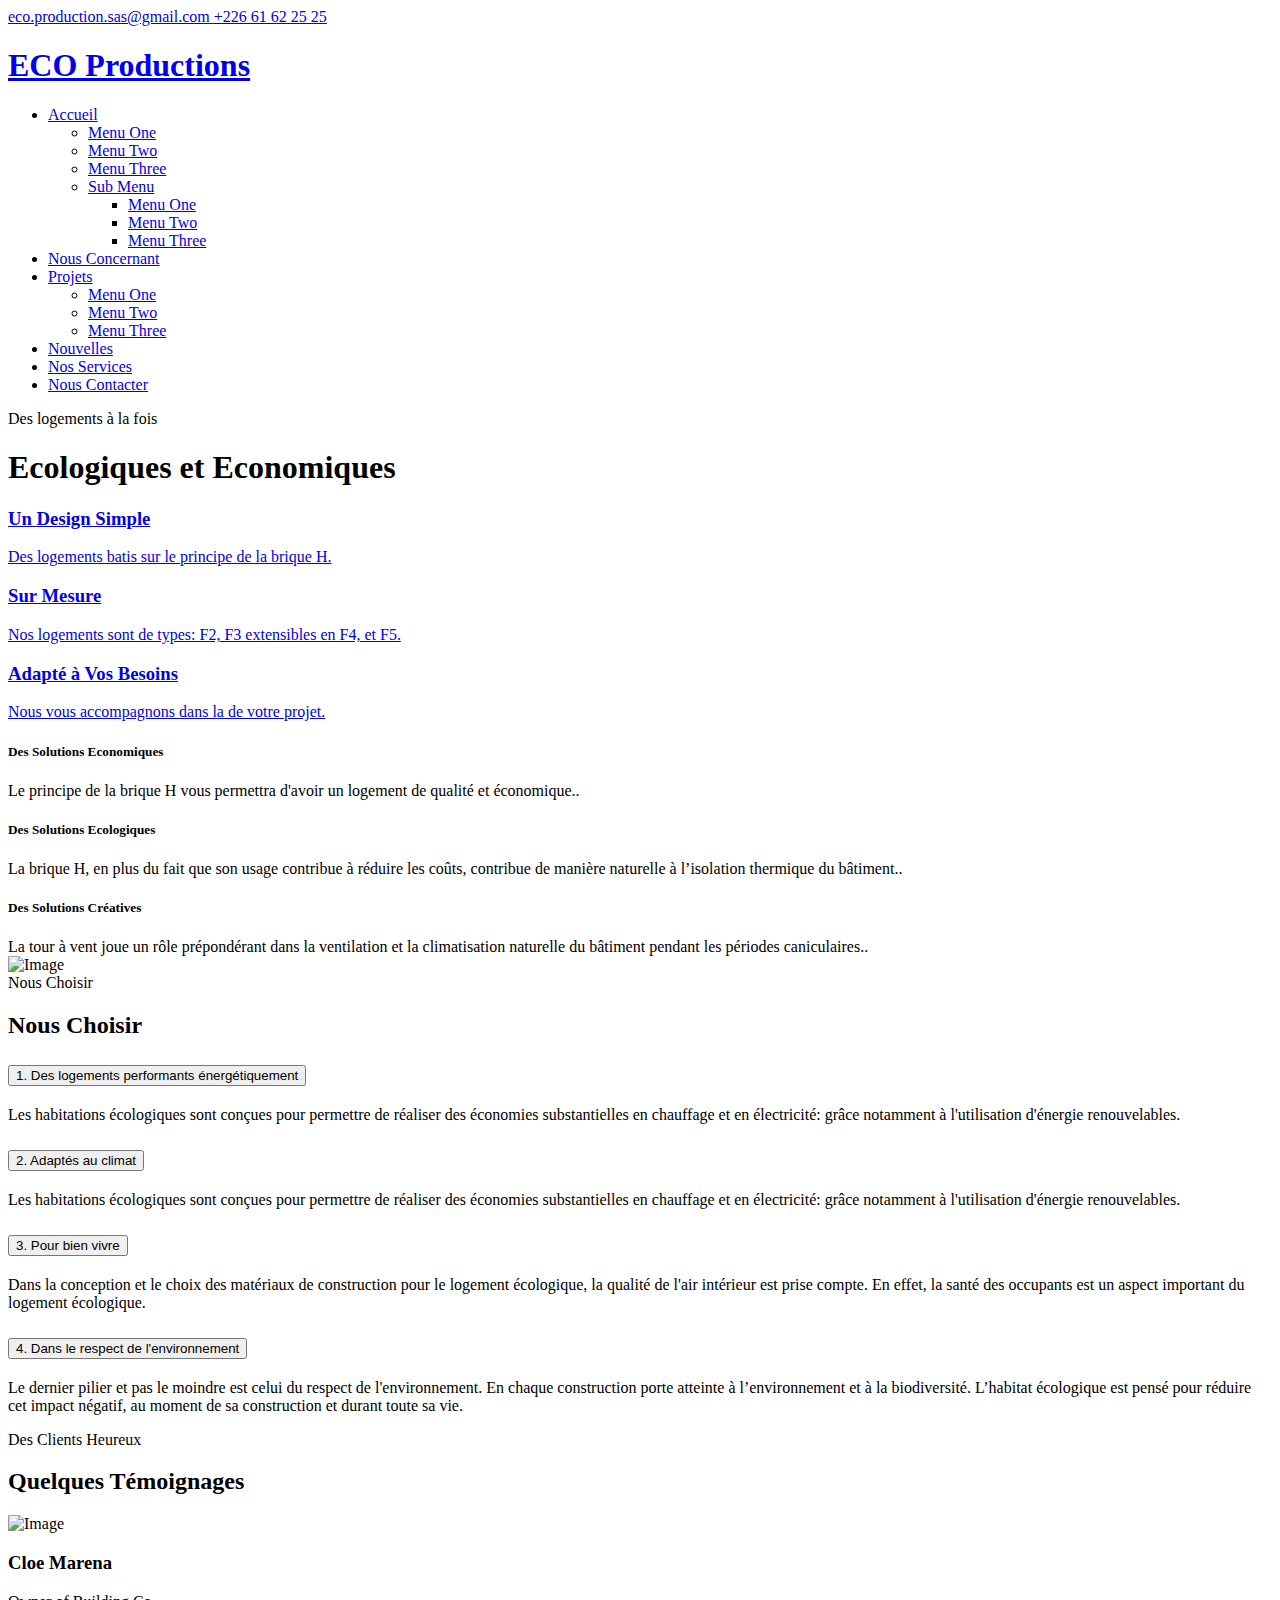
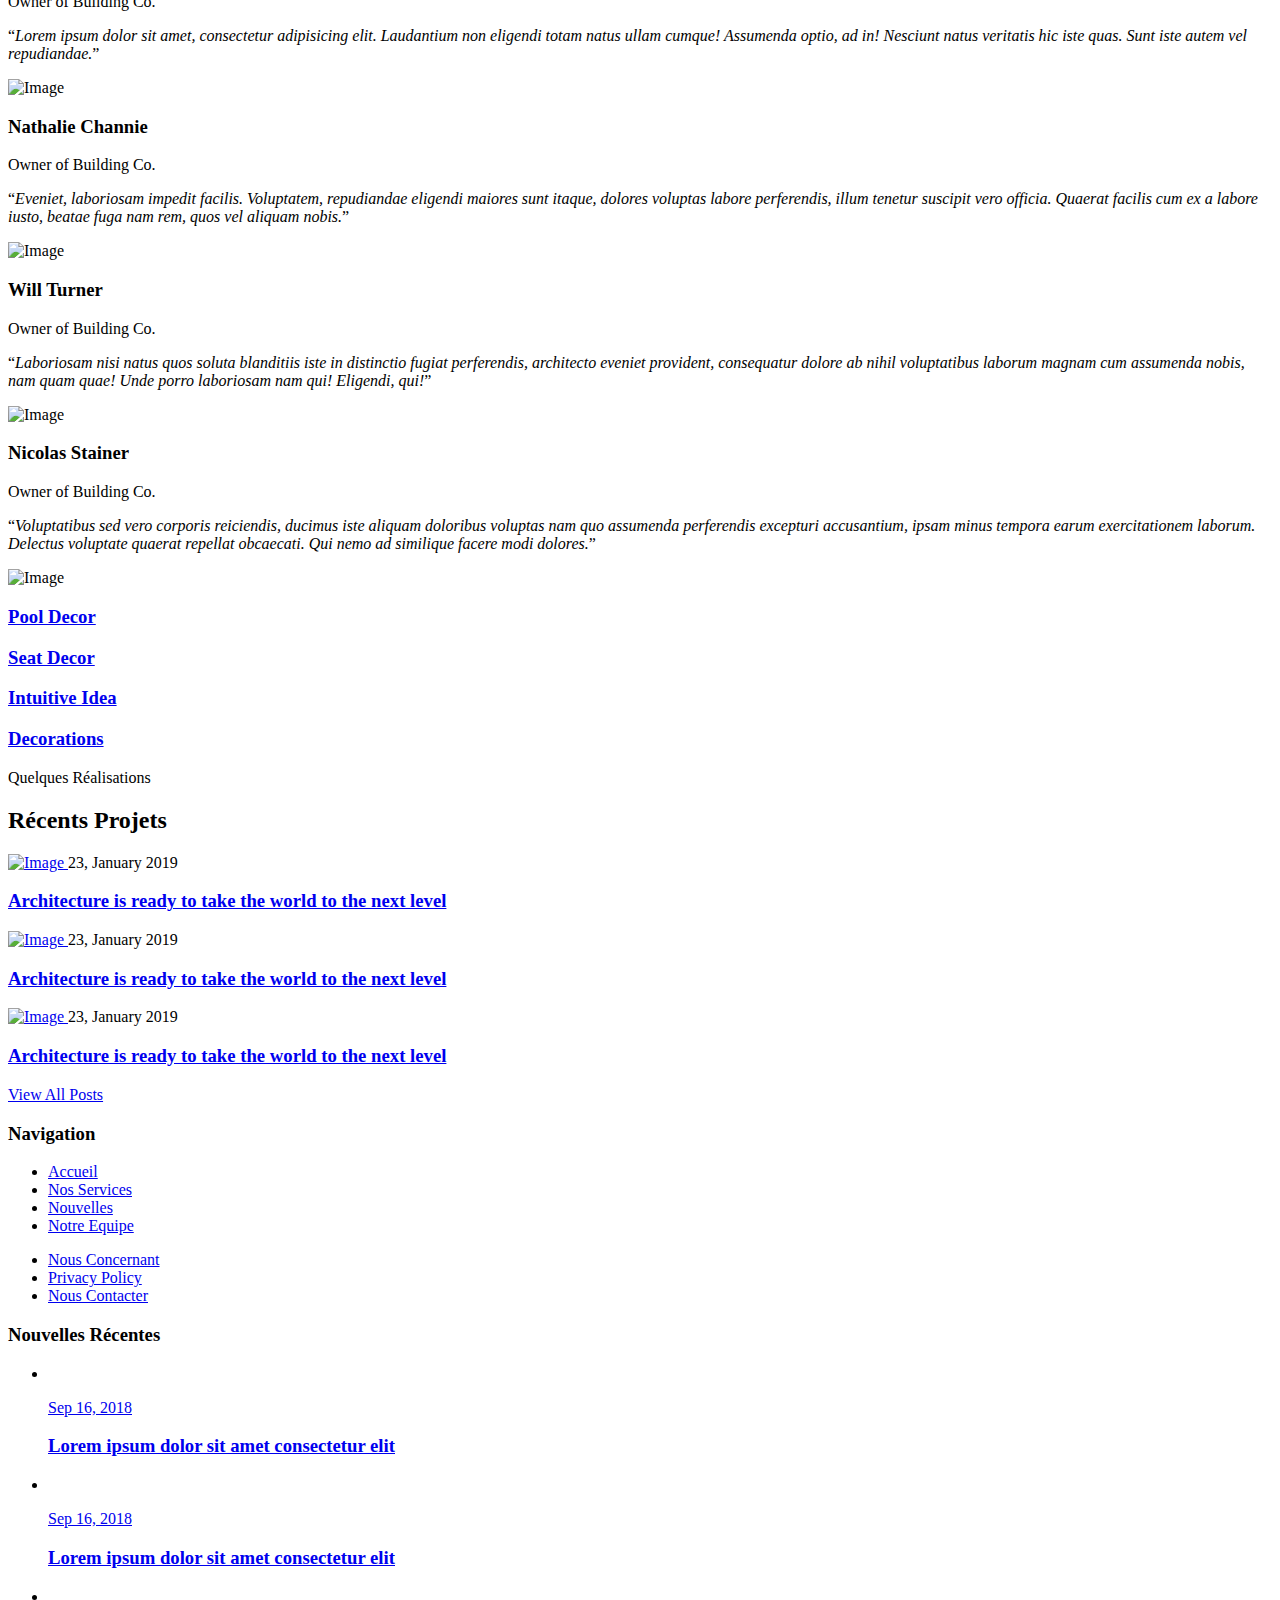
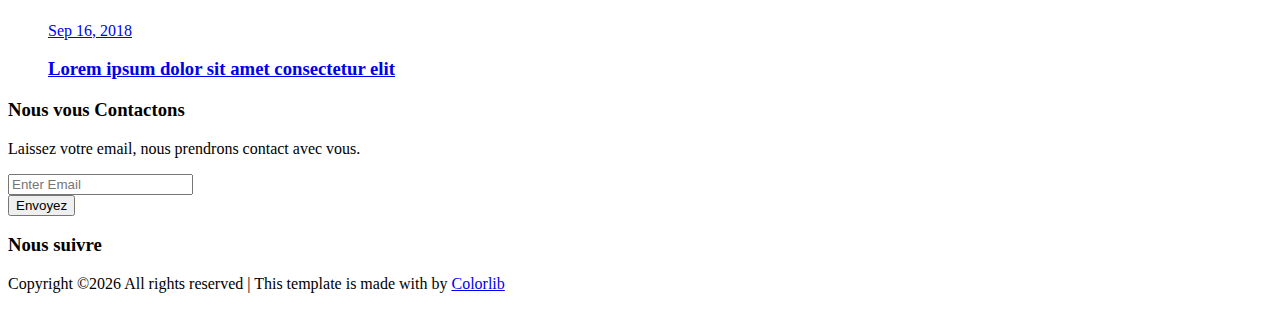
==== index.html @ 2d1f8b8e "update on index.html" ====
<!DOCTYPE html>
<html lang="en">
  <head>
    <title>Interior Design &mdash; Colorlib Website Template</title>
    <meta charset="utf-8">
    <meta name="viewport" content="width=device-width, initial-scale=1, shrink-to-fit=no">

    <link rel="stylesheet" href="https://fonts.googleapis.com/css?family=Nunito+Sans:200,300,400,700,900"> 
    <link rel="stylesheet" href="fonts/icomoon/style.css">

    <link rel="stylesheet" href="css/magnific-popup.css">
    <link rel="stylesheet" href="css/jquery-ui.css">
    <link rel="stylesheet" href="css/owl.carousel.min.css">
    <link rel="stylesheet" href="css/owl.theme.default.min.css">
    <link rel="stylesheet" href="css/bootstrap-datepicker.css">
    
    
    <link rel="stylesheet" href="fonts/flaticon/font/flaticon.css">
  
    <link rel="stylesheet" href="css/aos.css">

    <link rel="stylesheet" href="css/style.css">
    
  </head>
  <body>
  
  <div class="site-wrap">

    <div class="site-mobile-menu">
      <div class="site-mobile-menu-header">
        <div class="site-mobile-menu-close mt-3">
          <span class="icon-close2 js-menu-toggle"></span>
        </div>
      </div>
      <div class="site-mobile-menu-body"></div>
    </div> <!-- .site-mobile-menu -->
    
    
    <div class="site-navbar-wrap">
      <div class="site-navbar-top">
        <div class="container py-3">
          <div class="row align-items-center">
            <div class="col-6">
              <a href="#" class="p-2 pl-0"><span class="icon-twitter"></span></a>
              <a href="https://www.facebook.com/ECO-Productions-293913257951484/" class="p-2 pl-0"><span class="icon-facebook"></span></a>
              <a href="#" class="p-2 pl-0"><span class="icon-linkedin"></span></a>
              <a href="#" class="p-2 pl-0"><span class="icon-instagram"></span></a>
            </div>
            <div class="col-6">
              <div class="d-flex ml-auto">
                <a href="#" class="d-flex align-items-center ml-auto mr-4">
                  <span class="icon-phone mr-2"></span>
                  <span class="d-none d-md-inline-block">eco.production.sas@gmail.com</span>
                </a>
                <a href="#" class="d-flex align-items-center">
                  <span class="icon-envelope mr-2"></span>
                  <span class="d-none d-md-inline-block">+226 61 62 25 25</span>
                </a>
              </div>
            </div>
          </div>
        </div>
      </div>
      <div class="site-navbar">
        <div class="container py-1">
          <div class="row align-items-center">
            <div class="col-2">
              <h1 class="mb-0 site-logo"><a href="index.html">ECO Productions</a></h1>
            </div>
            <div class="col-10">
              <nav class="site-navigation text-right" role="navigation">
                <div class="container">
                  <div class="d-inline-block d-lg-none ml-md-0 mr-auto py-3"><a href="#" class="site-menu-toggle js-menu-toggle text-white"><span class="icon-menu h3"></span></a></div>

                  <ul class="site-menu js-clone-nav d-none d-lg-block">
                    <li class="has-children active">
                      <a href="index.html">Accueil</a>
                      <ul class="dropdown arrow-top">
                        <li><a href="#">Menu One</a></li>
                        <li><a href="#">Menu Two</a></li>
                        <li><a href="#">Menu Three</a></li>
                        <li class="has-children">
                          <a href="#">Sub Menu</a>
                          <ul class="dropdown">
                            <li><a href="#">Menu One</a></li>
                            <li><a href="#">Menu Two</a></li>
                            <li><a href="#">Menu Three</a></li>
                          </ul>
                        </li>
                      </ul>
                    </li>
                    <li><a href="about.html">Nous Concernant</a></li>
                    <li class="has-children">
                      <a href="projects.html">Projets</a>
                      <ul class="dropdown arrow-top">
                        <li><a href="#">Menu One</a></li>
                        <li><a href="#">Menu Two</a></li>
                        <li><a href="#">Menu Three</a></li>
                      </ul>
                    </li>
                    <li><a href="news.html">Nouvelles</a></li>
                    <li><a href="services.html">Nos Services</a></li>
                    <li><a href="contact.html">Nous Contacter</a></li>
                  </ul>
                </div>
              </nav>
            </div>
          </div>
        </div>
      </div>
    </div>

    <div class="site-blocks-cover overlay" style="background-image: url(images/hero_bg_1.jpg);" data-aos="fade" data-stellar-background-ratio="0.5">
      <div class="container">
        <div class="row align-items-center text-center justify-content-center">
          <div class="col-md-8">
            <span class="sub-text">Des logements à la fois</span>
            <h1>Ecologiques et Economiques</h1>
          </div>
        </div>
      </div>
    </div>  

    <div class="site-block-1">
      <div class="container">
        <div class="row">
          <div class="col-lg-4">
            <a href="#" class="site-block-feature d-flex p-4 rounded mb-4">
              <div class="mr-3">
                <span class="icon flaticon-window font-weight-light h2"></span>
              </div>
              <div class="text">
                <h3>Un Design Simple</h3>
                <p>Des logements batis sur le principe de la brique H.</p>
              </div>
            </a>   
          </div>
          <div class="col-lg-4">
            <a href="#" class="site-block-feature d-flex p-4 rounded mb-4">
              <div class="mr-3">
                <span class="icon flaticon-measuring font-weight-light h2"></span>
              </div>
              <div class="text">
                <h3>Sur Mesure</h3>
                <p>Nos logements sont de types: F2, F3 extensibles en F4, et F5.</p>
              </div>
            </a>
          </div>
          <div class="col-lg-4">
            <a href="#" class="site-block-feature d-flex p-4 rounded mb-4">
              <div class="mr-3">
                <span class="icon flaticon-interior-design font-weight-light h2"></span>
              </div>
              <div class="text">
                <h3>Adapté à Vos Besoins</h3>
                <p>Nous vous accompagnons dans la  de votre projet.</p>
              </div>
            </a>
          </div>
        </div>
      </div>
    </div>

    <div class="site-section  border-bottom">
      <div class="container">
        <div class="row">

          <div class="col-lg-4 col-md-6 mb-5 mb-lg-0">
            <div class="media custom-media">
              <div class="mr-3 icon"><span class="flaticon-interior-design display-4"></span></div>
              <div class="media-body">
                <h5 class="mt-0">Des Solutions Economiques</h5>
                Le principe de la brique H vous permettra d'avoir un logement de qualité et économique..
              </div>
            </div>
          </div>


          <div class="col-lg-4 col-md-6 mb-5 mb-lg-0">
            <div class="media custom-media">
              <div class="mr-3 icon"><span class="flaticon-step-ladder display-4"></span></div>
              <div class="media-body">
                <h5 class="mt-0">Des Solutions Ecologiques</h5>
                La brique H, en plus du fait que son usage contribue à réduire les coûts, contribue de manière naturelle à l’isolation thermique du bâtiment..
              </div>
            </div>
          </div>

          <div class="col-lg-4 col-md-6 mb-5 mb-lg-0">
            <div class="media custom-media">
              <div class="mr-3 icon"><span class="flaticon-turned-off display-4"></span></div>
              <div class="media-body">
                <h5 class="mt-0">Des Solutions Créatives</h5>
                La tour à vent joue un rôle prépondérant dans la ventilation et la climatisation naturelle du bâtiment pendant les périodes caniculaires..
              </div>
            </div>
          </div>

        </div>
      </div>
    </div>

    

    <div class="site-section">
      <div class="container">
        <div class="row">
          <div class="col-lg-6 mb-5 mb-lg-0">
            <div class="img-border">
              <img src="images/img_3.jpg" alt="Image" class="img-fluid">
            </div>
          </div>
          <div class="col-lg-5 ml-auto">
            <span class="sub-title">Nous Choisir</span>
            <h2 class="font-weight-bold text-black mb-5">Nous Choisir</h2>
            <div class="accordion" id="accordionExample">
              
              <h2 class="mb-0 border rounded mb-2">
                <button class="btn " type="button" data-toggle="collapse" data-target="#collapseOne" aria-expanded="true" aria-controls="collapseOne">
                  1. Des logements performants énergétiquement
                </button>
              </h2>

              <div id="collapseOne" class="collapse show" aria-labelledby="headingOne" data-parent="#accordionExample">
                <div class="card-body">
                  <p>Les habitations écologiques sont conçues pour permettre de réaliser des économies substantielles en chauffage et en électricité: grâce notamment à l'utilisation d'énergie renouvelables.</p>
                </div>
              </div>

              <h2 class="mb-0 border rounded mb-2">
                <button class="btn collapsed" type="button" data-toggle="collapse" data-target="#collapseTwo" aria-expanded="false" aria-controls="collapseTwo">
                  2. Adaptés au climat
                </button>
              </h2>

              <div id="collapseTwo" class="collapse" aria-labelledby="headingTwo" data-parent="#accordionExample">
                <div class="card-body">
                  <p>Les habitations écologiques sont conçues pour permettre de réaliser des économies substantielles en chauffage et en électricité: grâce notamment à l'utilisation d'énergie renouvelables.</p>
                </div>
              </div>
			  
              <h2 class="mb-0 border rounded mb-2">
                <button class="btn collapsed" type="button" data-toggle="collapse" data-target="#collapseThree" aria-expanded="false" aria-controls="collapseThree">
                  3. Pour bien vivre
                </button>
              </h2>
             
              <div id="collapseThree" class="collapse" aria-labelledby="headingThree" data-parent="#accordionExample">
                <div class="card-body">
                  <p>Dans la conception et le choix des matériaux de construction pour le logement écologique, la qualité de l'air intérieur est prise compte. En effet, la santé des occupants est un aspect important du logement écologique.</p>
                </div>
              </div>
           
              <h2 class="mb-0 border rounded mb-2">
                <button class="btn collapsed" type="button" data-toggle="collapse" data-target="#collapseFour" aria-expanded="false" aria-controls="collapseFour">
                  4. Dans le respect de l'environnement
                </button>
              </h2>
              
              <div id="collapseFour" class="collapse" aria-labelledby="headingFour" data-parent="#accordionExample">
                <div class="card-body">
                  <p>Le dernier pilier et pas le moindre est celui du respect de l'environnement. En chaque construction porte atteinte à l’environnement et à la biodiversité. L’habitat écologique est pensé pour réduire cet impact négatif, au moment de sa construction et durant toute sa vie.</p>
                </div>
              </div>
             
            </div>

          </div>
        </div>
      </div>
    </div>

    
    <div class="container site-section block-13 testimonial-wrap">

      <div class="row">
        <div class="col-12 text-center">
          <span class="sub-title">Des Clients Heureux</span>
          <h2 class="font-weight-bold text-black mb-5">Quelques Témoignages</h2>
        </div>
      </div>

      <div class="nonloop-block-13 owl-carousel">
        
        <div class="testimony">
          <img src="images/person_1.jpg" alt="Image" class="img-fluid">
          <h3>Cloe Marena</h3>
          <span class="sub-title">Owner of Building Co.</span>
          <p>&ldquo;<em>Lorem ipsum dolor sit amet, consectetur adipisicing elit. Laudantium non eligendi totam natus ullam cumque! Assumenda optio, ad in! Nesciunt natus veritatis hic iste quas. Sunt iste autem vel repudiandae.</em>&rdquo;</p>
        </div>
      
        <div class="testimony">
          <img src="images/person_2.jpg" alt="Image" class="img-fluid">
          <h3>Nathalie Channie</h3>
          <span class="sub-title">Owner of Building Co.</span>
          <p>&ldquo;<em>Eveniet, laboriosam impedit facilis. Voluptatem, repudiandae eligendi maiores sunt itaque, dolores voluptas labore perferendis, illum tenetur suscipit vero officia. Quaerat facilis cum ex a labore iusto, beatae fuga nam rem, quos vel aliquam nobis.</em>&rdquo;</p>
        </div>

        <div class="testimony">
          <img src="images/person_3.jpg" alt="Image" class="img-fluid">
          <h3>Will Turner</h3>
          <span class="sub-title">Owner of Building Co.</span>
          <p>&ldquo;<em>Laboriosam nisi natus quos soluta blanditiis iste in distinctio fugiat perferendis, architecto eveniet provident, consequatur dolore ab nihil voluptatibus laborum magnam cum assumenda nobis, nam quam quae! Unde porro laboriosam nam qui! Eligendi, qui!</em>&rdquo;</p>
        </div>

        <div class="testimony">
          <img src="images/person_4.jpg" alt="Image" class="img-fluid">
          <h3>Nicolas Stainer</h3>
          <span class="sub-title">Owner of Building Co.</span>
          <p>&ldquo;<em>Voluptatibus sed vero corporis reiciendis, ducimus iste aliquam doloribus voluptas nam quo assumenda perferendis excepturi accusantium, ipsam minus tempora earum exercitationem laborum. Delectus voluptate quaerat repellat obcaecati. Qui nemo ad similique facere modi dolores.</em>&rdquo;</p>
        </div>
      </div>
    </div>

    <div class="site-section site-block-3 bg-light">
      <div class="container">
        <div class="row">
          <div class="col-lg-6 mb-5 mb-lg-0">
            <div class="img-border">
              <img src="images/img_2.jpg" alt="Image" class="img-fluid">
            </div>
          </div>
          <div class="col-lg-6">
            <div class="row row-items">
              <div class="col-6">
                <a href="#" class="d-flex text-center feature active p-4 mb-4 bg-white">
                  <span class="align-self-center w-100">
                    <span class="d-block mb-3">
                      <span class="flaticon-step-ladder display-3"></span>
                    </span>
                    <h3>Pool Decor</h3>
                  </span>
                </a>
              </div>
              <div class="col-6">
                <a href="#" class="d-flex text-center feature active p-4 mb-4 bg-white">
                  <span class="align-self-center w-100">
                    <span class="d-block mb-3">
                      <span class="flaticon-sit-down display-3"></span>
                    </span>
                    <h3>Seat Decor</h3>
                  </span>
                </a>
              </div>
            </div>
            <div class="row row-items last">
              <div class="col-6">
                <a href="#" class="d-flex text-center feature active p-4 mb-4 bg-white">
                  <span class="align-self-center w-100">
                    <span class="d-block mb-3">
                      <span class="flaticon-turned-off display-3"></span>
                    </span>
                    <h3>Intuitive Idea</h3>
                  </span>
                </a>
              </div>
              <div class="col-6">
                <a href="#" class="d-flex text-center active feature active p-4 mb-4 bg-white">
                  <span class="align-self-center w-100">
                    <span class="d-block mb-3">
                      <span class="flaticon-window display-3"></span>
                    </span>
                    <h3>Decorations</h3>
                  </span>
                </a>
              </div>
            </div>
          </div>
        </div>
      </div>
    </div>

    <div class="site-section">
      <div class="container">
        <div class="row">
          <div class="col-12 text-center">
            <span class="sub-title"> Quelques Réalisations</span>
            <h2 class="font-weight-bold text-black mb-5">Récents Projets</h2>
          </div>
        </div>
        <div class="row mb-5">
          <div class="col-lg-4 col-md-6 mb-4 mb-lg-0 post-entry">
            <a href="#" class="d-block figure">
              <img src="images/img_1.jpg" alt="Image" class="img-fluid">
            </a>
            <span class="text-muted d-block mb-2">23, January 2019</span>
            <h3><a href="#">Architecture is ready to take the world to the next level </a></h3>
          </div>
          <div class="col-lg-4 col-md-6 mb-4 mb-lg-0 post-entry">
            <a href="#" class="d-block figure">
              <img src="images/img_2.jpg" alt="Image" class="img-fluid">
            </a>
            <span class="text-muted d-block mb-2">23, January 2019</span>
            <h3><a href="#">Architecture is ready to take the world to the next level </a></h3>
          </div>
          <div class="col-lg-4 col-md-6 mb-4 mb-lg-0 post-entry">
            <a href="#" class="d-block figure">
              <img src="images/img_3.jpg" alt="Image" class="img-fluid">
            </a>
            <span class="text-muted d-block mb-2">23, January 2019</span>
            <h3><a href="#">Architecture is ready to take the world to the next level </a></h3>
          </div>

        </div>
        <div class="row mt-5 text-center">
          <div class="col-12">
            <p><a href="#" class="btn btn-primary btn-lg rounded-0">View All Posts</a></p>
          </div>
        </div>
      </div>
    </div>

    <footer class="site-footer border-top">
      <div class="container">
        <div class="row">
          <div class="col-lg-4 mb-5 mb-lg-0">
            <div class="row mb-5">
              <div class="col-md-12">
                <h3 class="footer-heading mb-4">Navigation</h3>
              </div>
              <div class="col-md-6 col-lg-6">
                <ul class="list-unstyled">
                  <li><a href="#">Accueil</a></li>
                  <li><a href="#">Nos Services</a></li>
                  <li><a href="#">Nouvelles</a></li>
                  <li><a href="#">Notre Equipe</a></li>
                </ul>
              </div>
              <div class="col-md-6 col-lg-6">
                <ul class="list-unstyled">
                  <li><a href="#">Nous Concernant</a></li>
                  <li><a href="#">Privacy Policy</a></li>
                  <li><a href="#">Nous Contacter</a></li>
                </ul>
              </div>
            </div>

            
          </div>
          <div class="col-lg-4">
           

            <div class="mb-5">
              <h3 class="footer-heading mb-4">Nouvelles Récentes</h3>
              <div class="block-25">
                <ul class="list-unstyled">
                  <li class="mb-3">
                    <a href="#" class="d-flex">
                      <figure class="image mr-4">
                        <img src="images/hero_bg_1.jpg" alt="" class="img-fluid">
                      </figure>
                      <div class="text">
                        <span class="small text-uppercase date">Sep 16, 2018</span>
                        <h3 class="heading font-weight-light">Lorem ipsum dolor sit amet consectetur elit</h3>
                      </div>
                    </a>
                  </li>
                  <li class="mb-3">
                    <a href="#" class="d-flex">
                      <figure class="image mr-4">
                        <img src="images/hero_bg_1.jpg" alt="" class="img-fluid">
                      </figure>
                      <div class="text">
                        <span class="small text-uppercase date">Sep 16, 2018</span>
                        <h3 class="heading font-weight-light">Lorem ipsum dolor sit amet consectetur elit</h3>
                      </div>
                    </a>
                  </li>
                  <li class="mb-3">
                    <a href="#" class="d-flex">
                      <figure class="image mr-4">
                        <img src="images/hero_bg_1.jpg" alt="" class="img-fluid">
                      </figure>
                      <div class="text">
                        <span class="small text-uppercase date">Sep 16, 2018</span>
                        <h3 class="heading font-weight-light">Lorem ipsum dolor sit amet consectetur elit</h3>
                      </div>
                    </a>
                  </li>
                </ul>
              </div>
            </div>
            
          </div>
          

          <div class="col-lg-4 mb-5 mb-lg-0">

            <div class="mb-5">
              <h3 class="footer-heading mb-2">Nous vous Contactons</h3>
              <p>Laissez votre email, nous prendrons contact avec vous.</p>

              <form action="#" method="post">
                <div class="input-group mb-3">
                  <input type="text" class="form-control border-white text-white bg-transparent" placeholder="Enter Email" aria-label="Enter Email" aria-describedby="button-addon2">
                  <div class="input-group-append">
                    <button class="btn btn-primary" type="button" id="button-addon2">Envoyez</button>
                  </div>
                </div>
              </form>

            </div>

            <div class="row">
              <div class="col-md-12">
                <h3 class="footer-heading mb-4">Nous suivre</h3>

                <div>
                  <a href="https://www.facebook.com/ECO-Productions-293913257951484/" class="pl-0 pr-3"><span class="icon-facebook"></span></a>
                  <a href="#" class="pl-3 pr-3"><span class="icon-twitter"></span></a>
                  <a href="#" class="pl-3 pr-3"><span class="icon-instagram"></span></a>
                  <a href="#" class="pl-3 pr-3"><span class="icon-linkedin"></span></a>
                </div>
              </div>
            </div>


          </div>
          
        </div>
        <div class="row pt-5 mt-5 text-center">
          <div class="col-md-12">
            <p>
            <!-- Link back to Colorlib can't be removed. Template is licensed under CC BY 3.0. -->
            Copyright &copy;<script>document.write(new Date().getFullYear());</script> All rights reserved | This template is made with <i class="icon-heart-o" aria-hidden="true"></i> by <a href="https://colorlib.com" target="_blank" >Colorlib</a>
            <!-- Link back to Colorlib can't be removed. Template is licensed under CC BY 3.0. -->
            </p>
          </div>
          
        </div>
      </div>
    </footer>
  </div>

  <script src="js/jquery-3.3.1.min.js"></script>
  <script src="js/jquery-migrate-3.0.1.min.js"></script>
  <script src="js/jquery-ui.js"></script>
  <script src="js/popper.min.js"></script>
  <script src="js/bootstrap.min.js"></script>
  <script src="js/owl.carousel.min.js"></script>
  <script src="js/jquery.stellar.min.js"></script>
  <script src="js/jquery.countdown.min.js"></script>
  <script src="js/jquery.magnific-popup.min.js"></script>
  <script src="js/bootstrap-datepicker.min.js"></script>
  <script src="js/aos.js"></script>

  <script src="js/main.js"></script>
    
  </body>
</html>
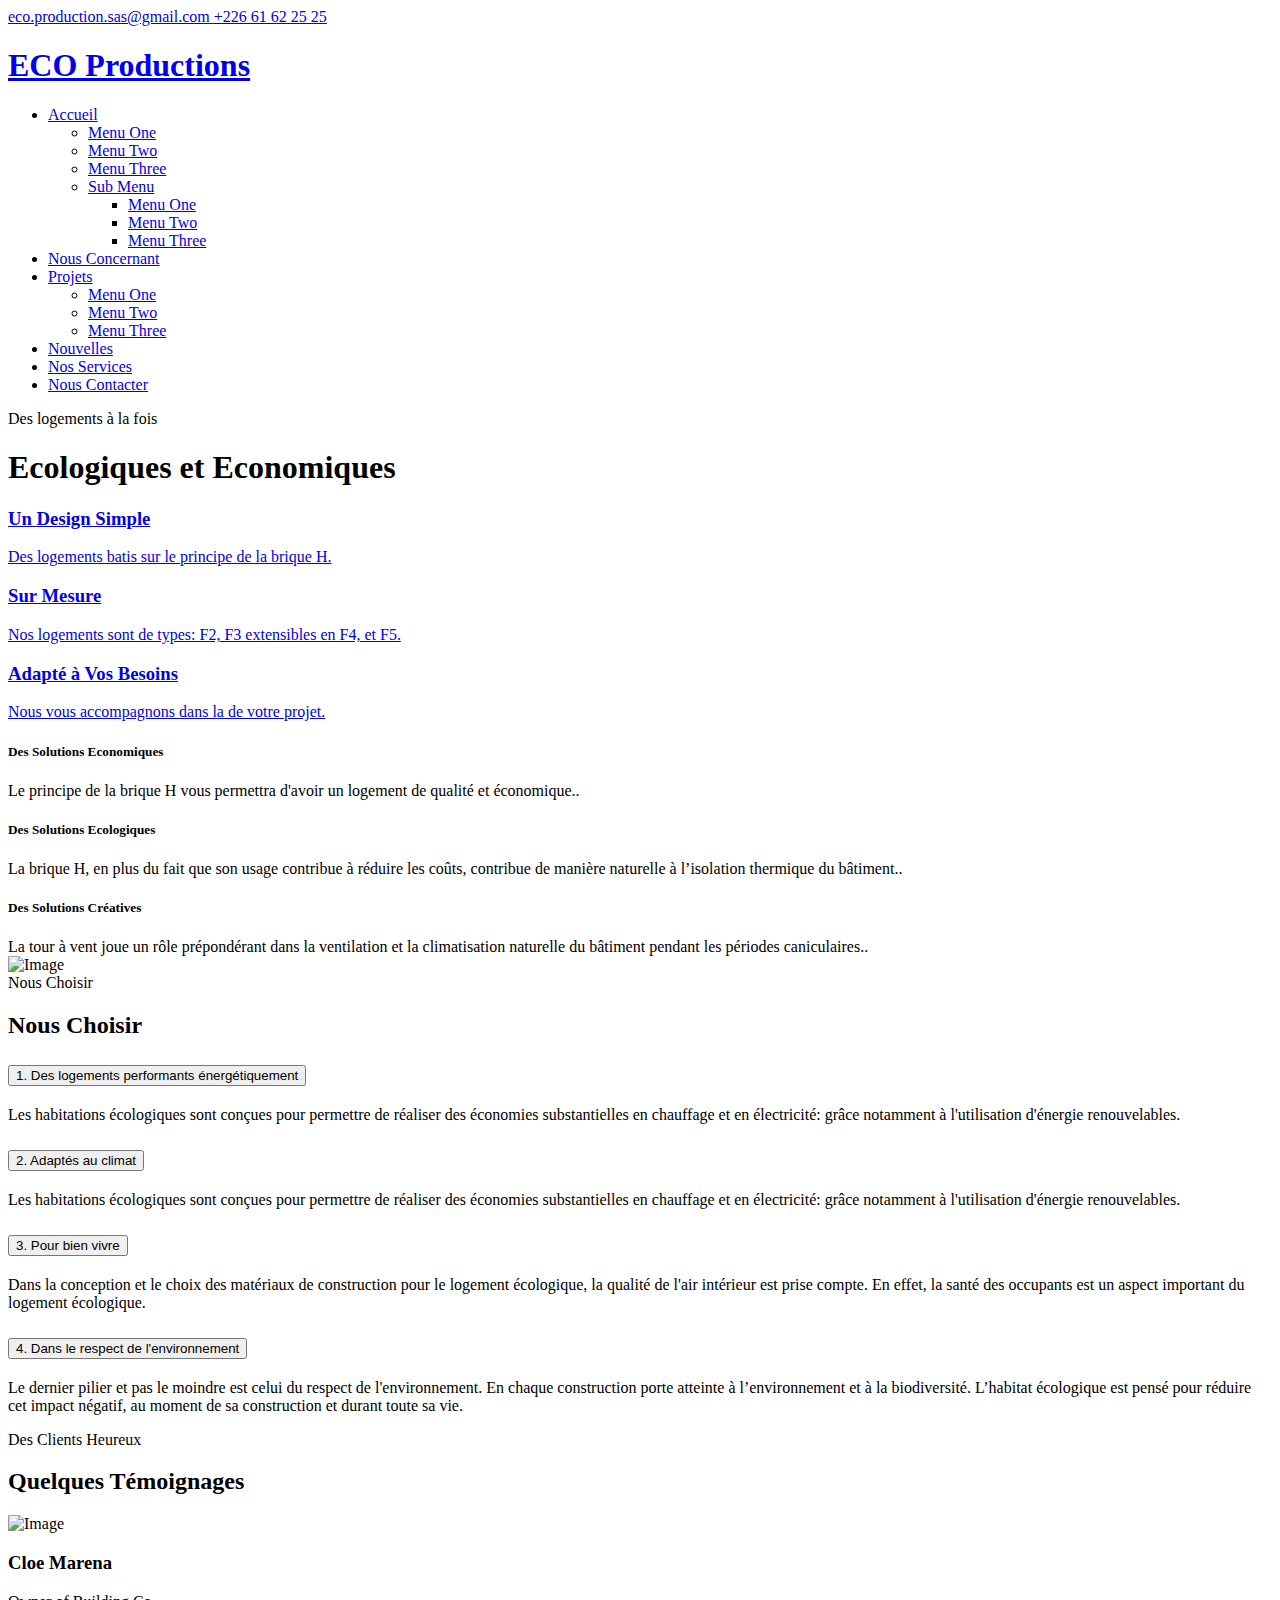
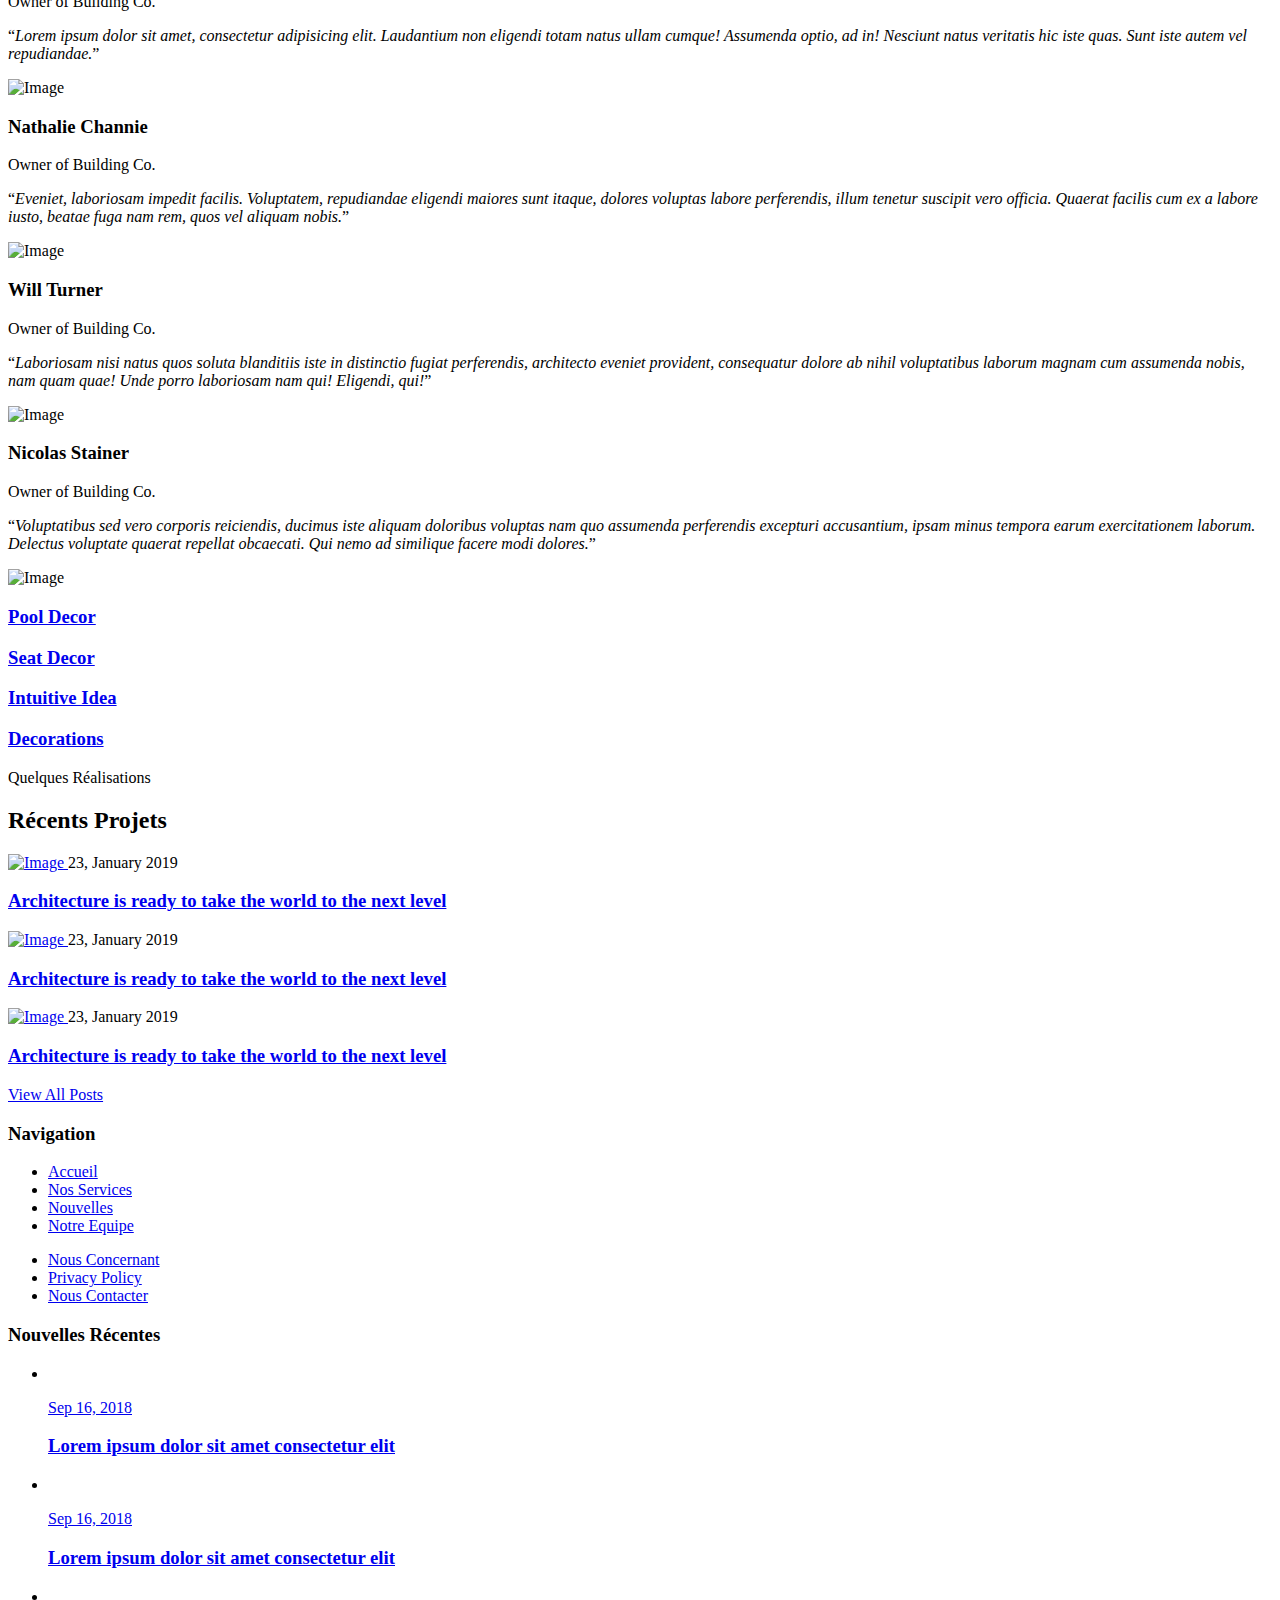
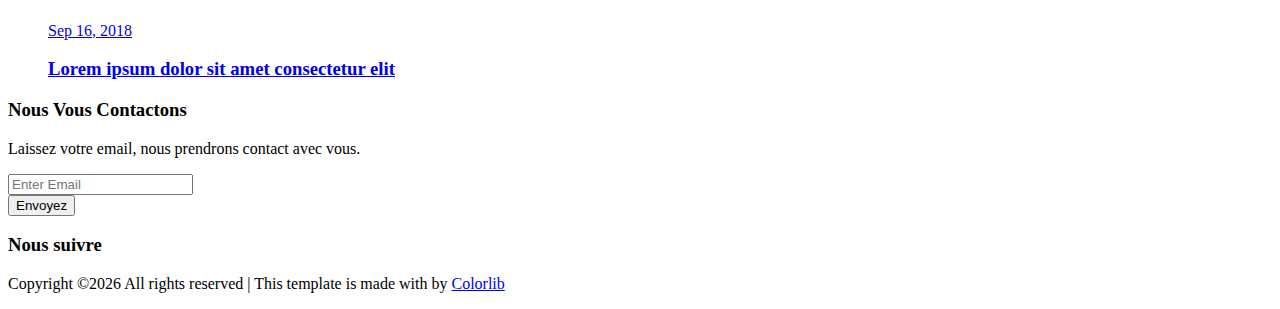
==== commit 513a95fe: "corrections" ====
--- a/index.html
+++ b/index.html
@@ -487,7 +487,7 @@
           <div class="col-lg-4 mb-5 mb-lg-0">
 
             <div class="mb-5">
-              <h3 class="footer-heading mb-2">Nous vous Contactons</h3>
+              <h3 class="footer-heading mb-2">Nous Vous Contactons</h3>
               <p>Laissez votre email, nous prendrons contact avec vous.</p>
 
               <form action="#" method="post">
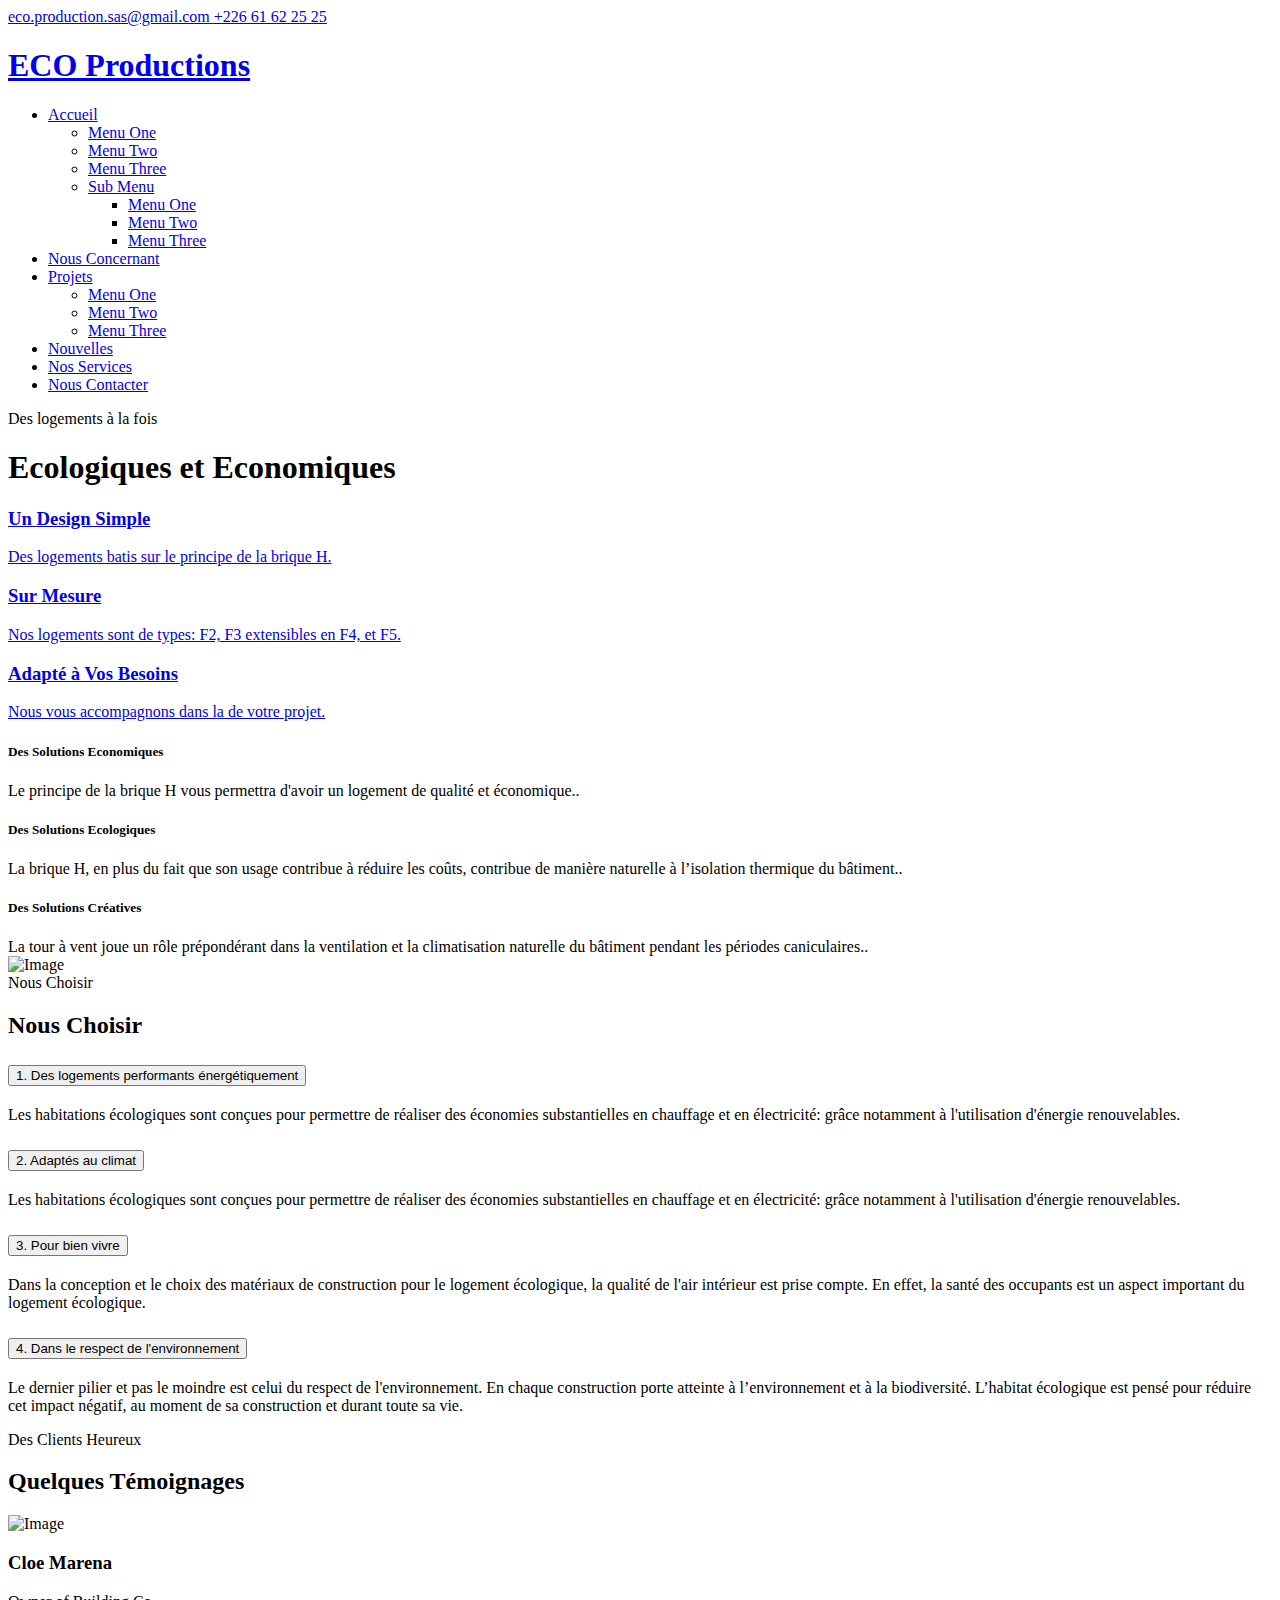
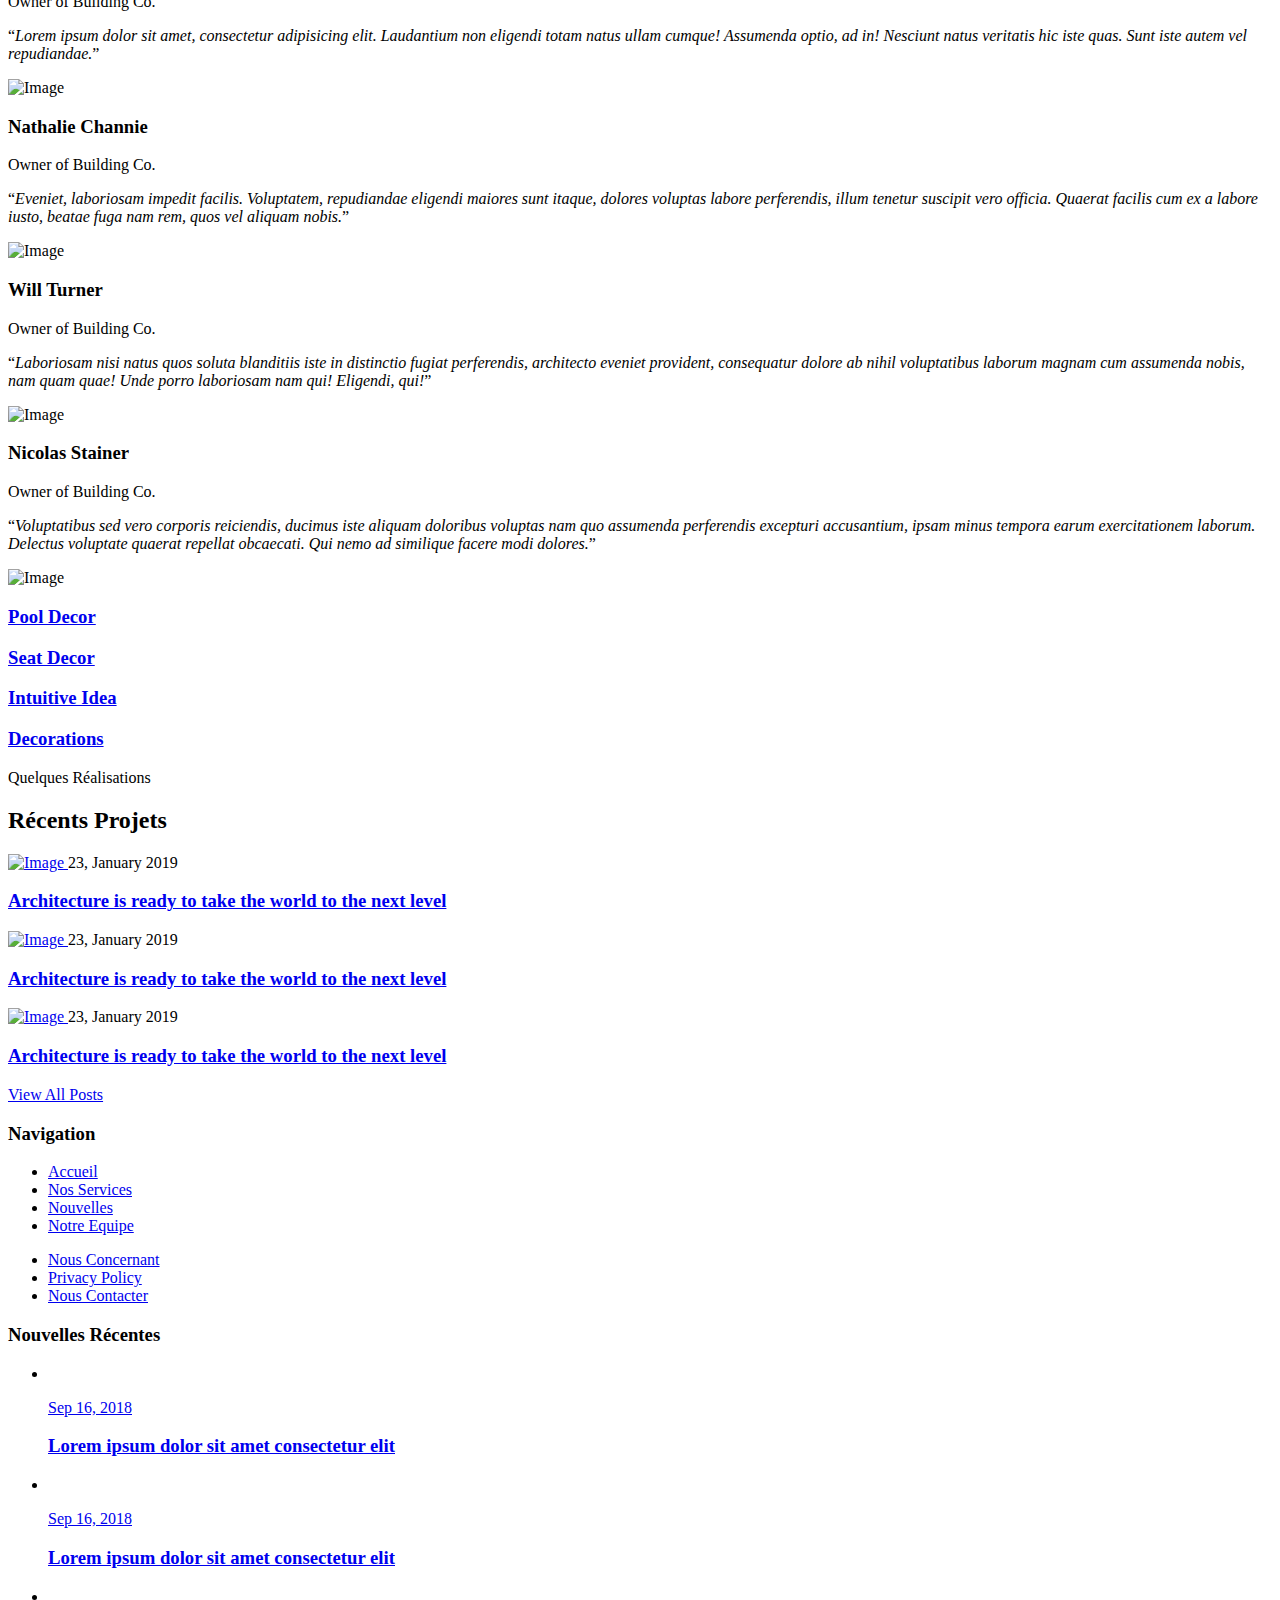
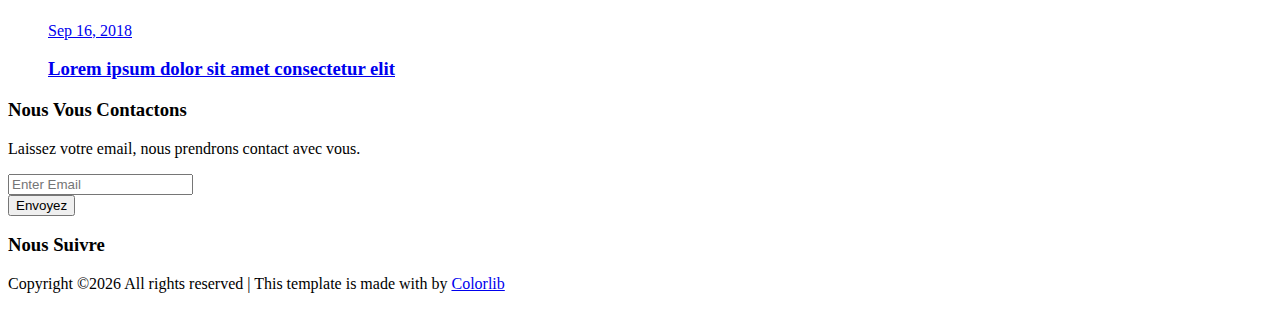
==== commit 32c2f887: "corrections" ====
--- a/index.html
+++ b/index.html
@@ -503,7 +503,7 @@
 
             <div class="row">
               <div class="col-md-12">
-                <h3 class="footer-heading mb-4">Nous suivre</h3>
+                <h3 class="footer-heading mb-4">Nous Suivre</h3>
 
                 <div>
                   <a href="https://www.facebook.com/ECO-Productions-293913257951484/" class="pl-0 pr-3"><span class="icon-facebook"></span></a>
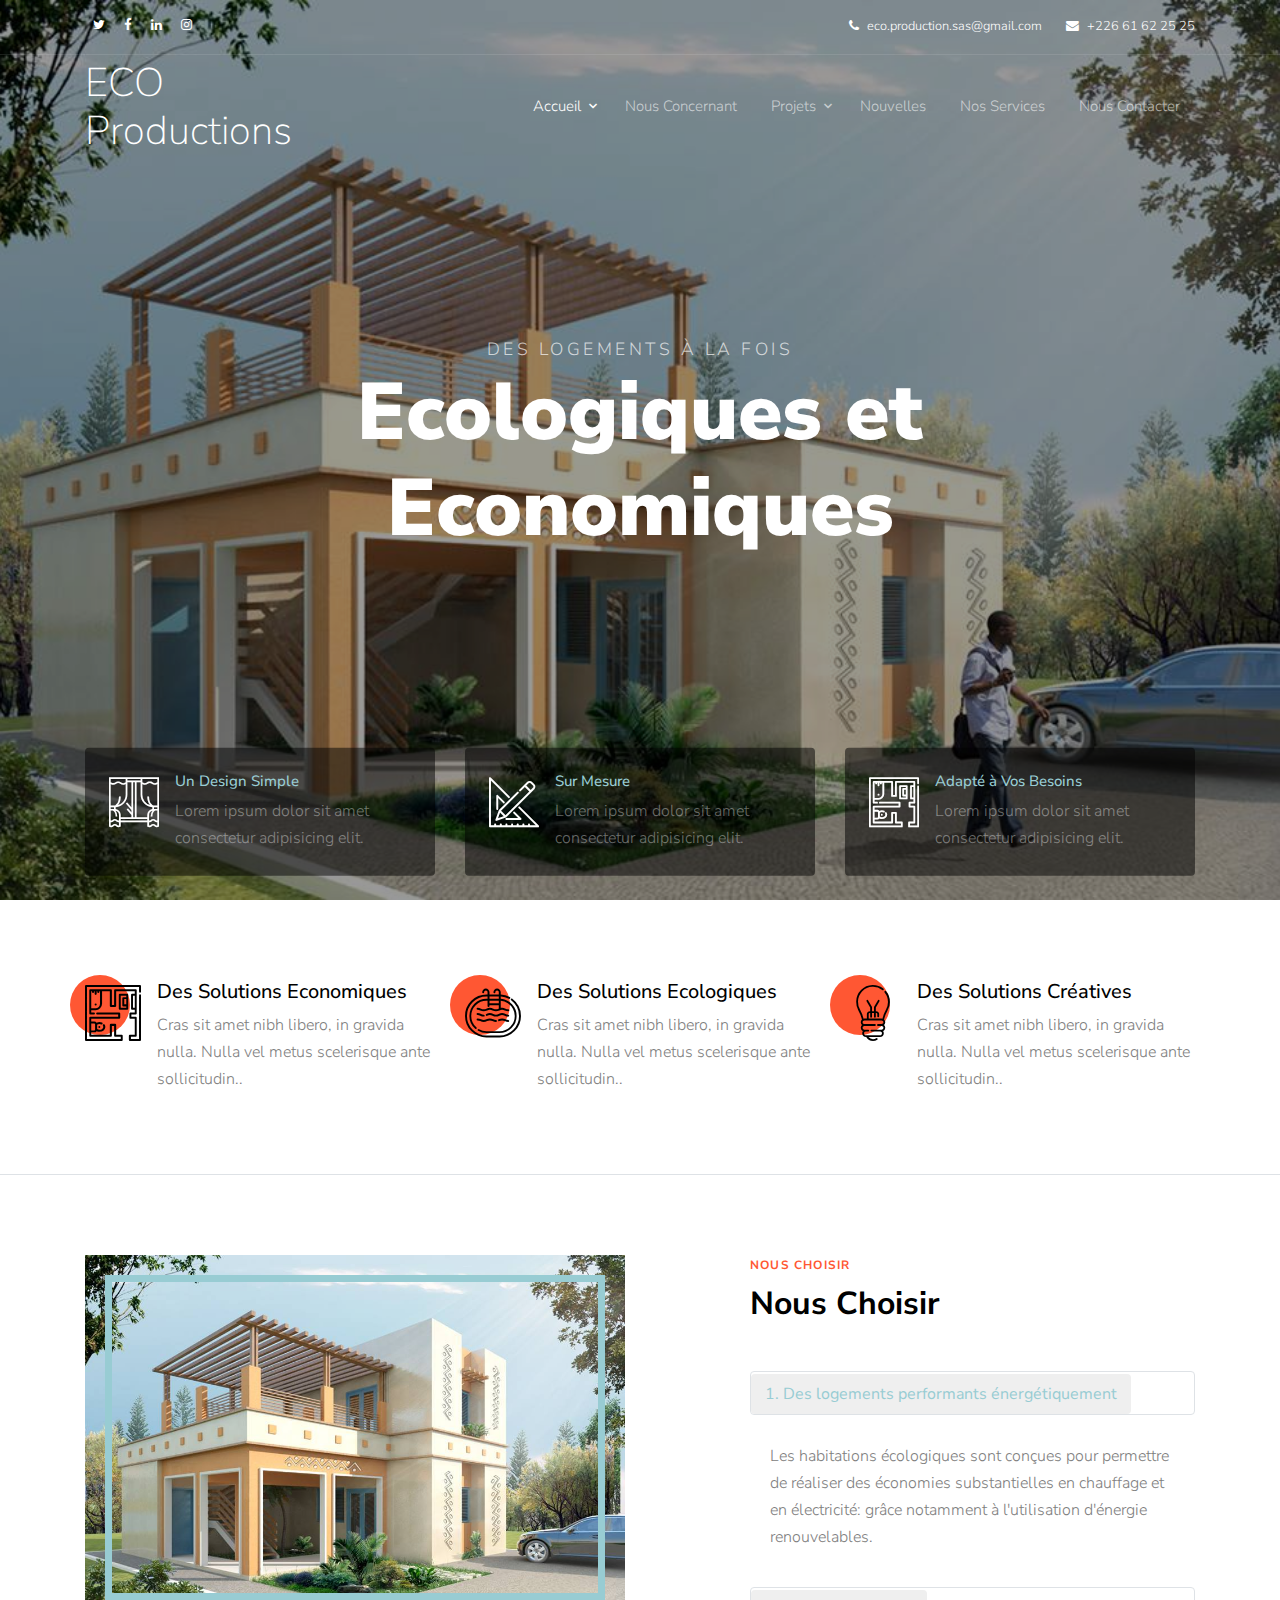
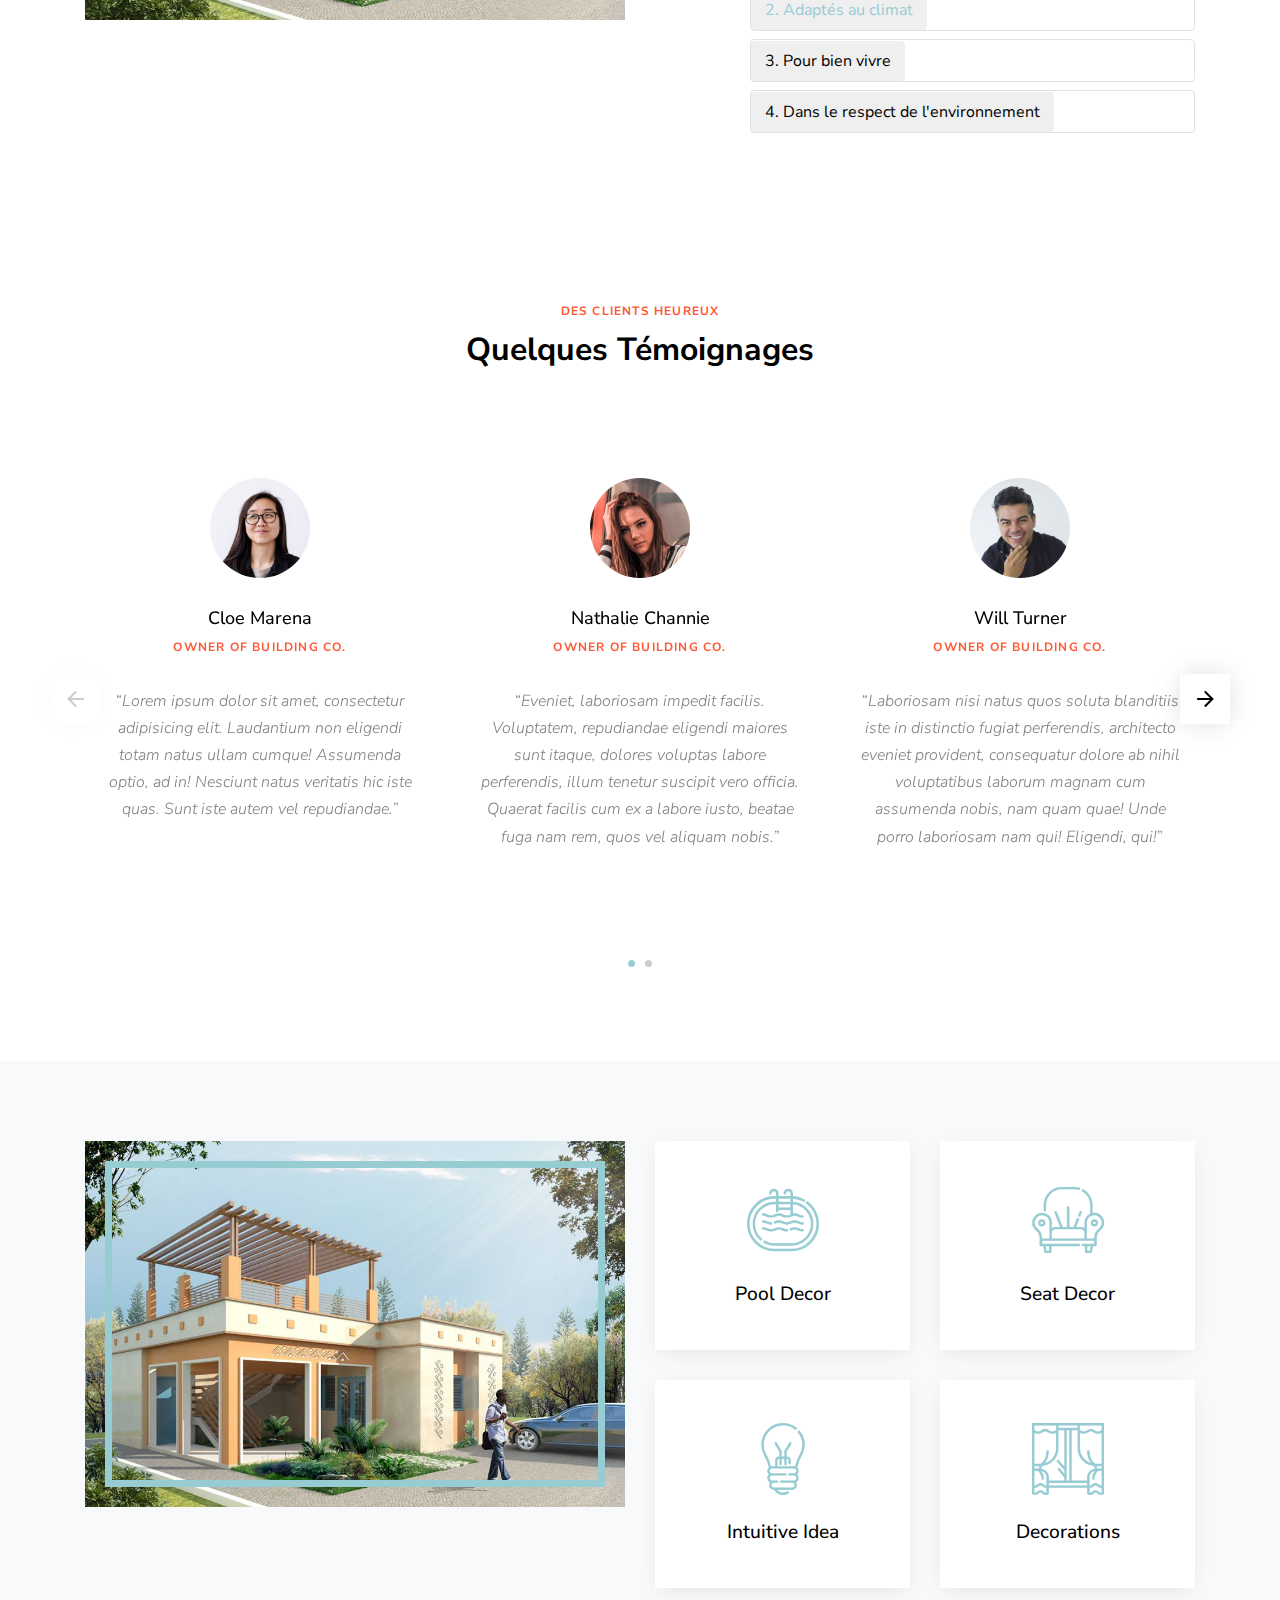
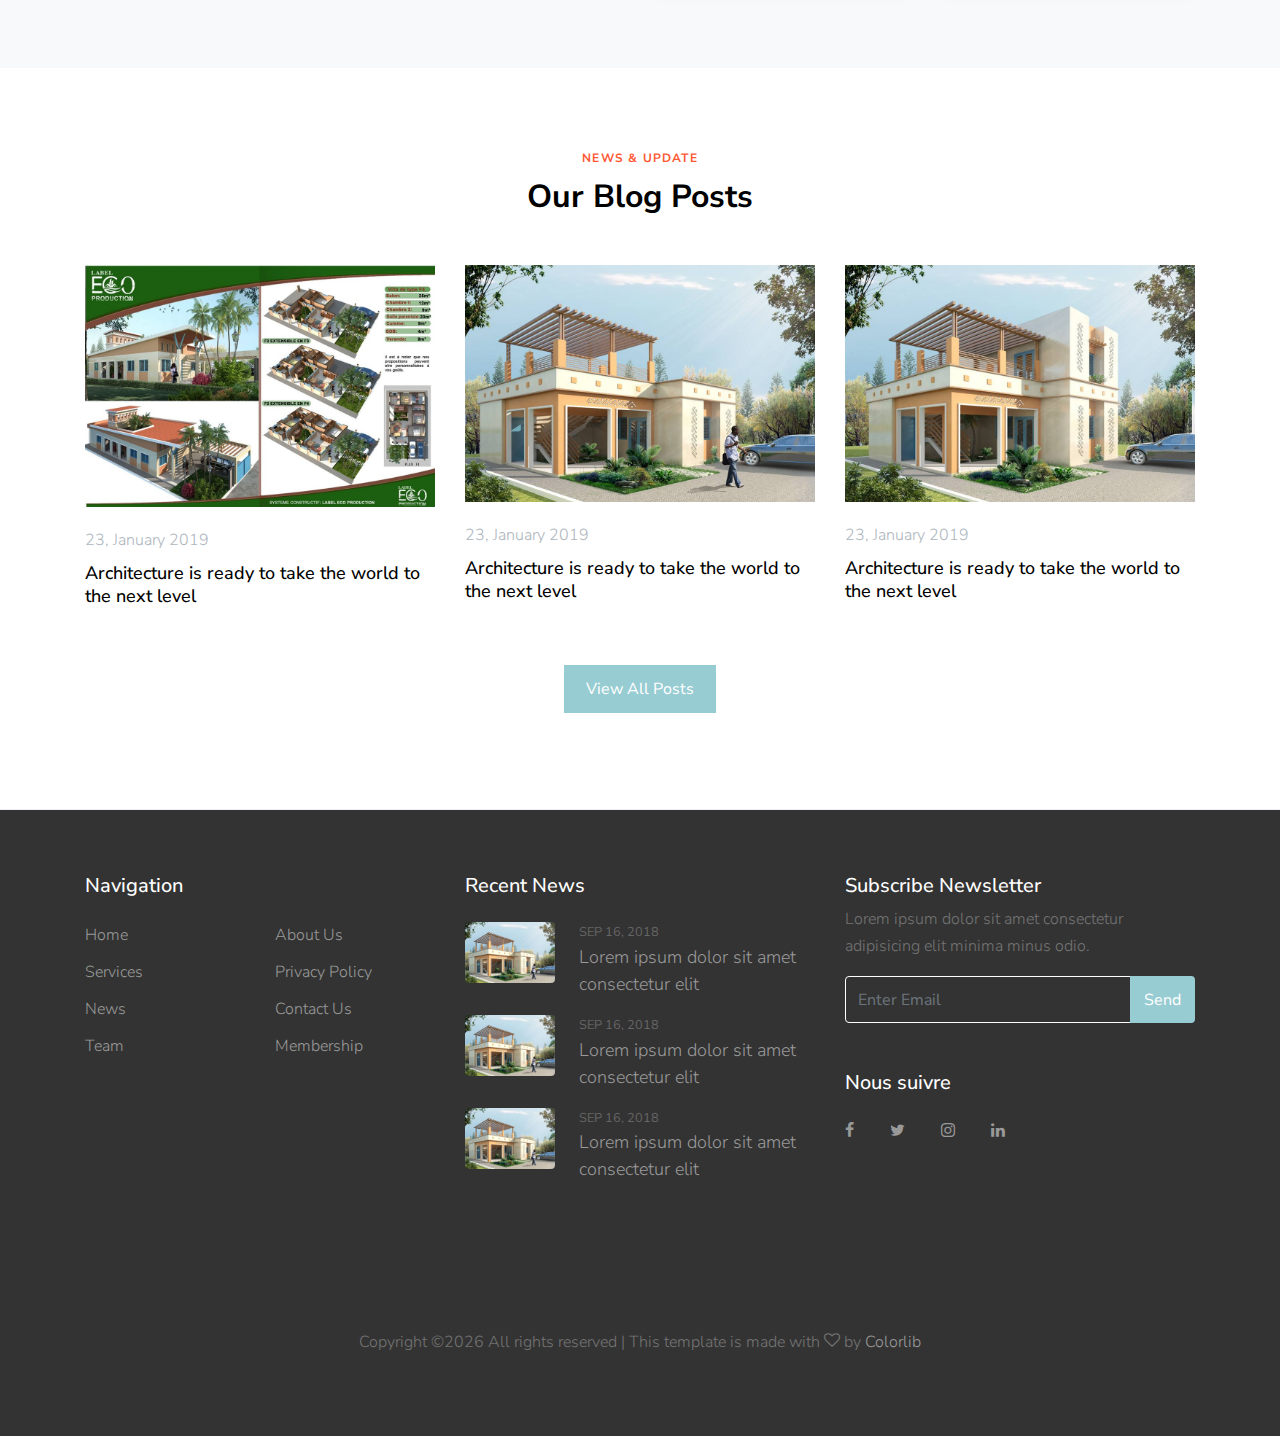
==== commit dee6943e: "Initial Commit" ====
--- a/index.html
+++ b/index.html
@@ -131,7 +131,7 @@
               </div>
               <div class="text">
                 <h3>Un Design Simple</h3>
-                <p>Des logements batis sur le principe de la brique H.</p>
+                <p>Lorem ipsum dolor sit amet consectetur adipisicing elit.</p>
               </div>
             </a>   
           </div>
@@ -142,7 +142,7 @@
               </div>
               <div class="text">
                 <h3>Sur Mesure</h3>
-                <p>Nos logements sont de types: F2, F3 extensibles en F4, et F5.</p>
+                <p>Lorem ipsum dolor sit amet consectetur adipisicing elit.</p>
               </div>
             </a>
           </div>
@@ -153,7 +153,7 @@
               </div>
               <div class="text">
                 <h3>Adapté à Vos Besoins</h3>
-                <p>Nous vous accompagnons dans la  de votre projet.</p>
+                <p>Lorem ipsum dolor sit amet consectetur adipisicing elit.</p>
               </div>
             </a>
           </div>
@@ -170,7 +170,7 @@
               <div class="mr-3 icon"><span class="flaticon-interior-design display-4"></span></div>
               <div class="media-body">
                 <h5 class="mt-0">Des Solutions Economiques</h5>
-                Le principe de la brique H vous permettra d'avoir un logement de qualité et économique..
+                Cras sit amet nibh libero, in gravida nulla. Nulla vel metus scelerisque ante sollicitudin..
               </div>
             </div>
           </div>
@@ -181,7 +181,7 @@
               <div class="mr-3 icon"><span class="flaticon-step-ladder display-4"></span></div>
               <div class="media-body">
                 <h5 class="mt-0">Des Solutions Ecologiques</h5>
-                La brique H, en plus du fait que son usage contribue à réduire les coûts, contribue de manière naturelle à l’isolation thermique du bâtiment..
+                Cras sit amet nibh libero, in gravida nulla. Nulla vel metus scelerisque ante sollicitudin..
               </div>
             </div>
           </div>
@@ -191,7 +191,7 @@
               <div class="mr-3 icon"><span class="flaticon-turned-off display-4"></span></div>
               <div class="media-body">
                 <h5 class="mt-0">Des Solutions Créatives</h5>
-                La tour à vent joue un rôle prépondérant dans la ventilation et la climatisation naturelle du bâtiment pendant les périodes caniculaires..
+                Cras sit amet nibh libero, in gravida nulla. Nulla vel metus scelerisque ante sollicitudin..
               </div>
             </div>
           </div>
@@ -228,7 +228,7 @@
               </div>
 
               <h2 class="mb-0 border rounded mb-2">
-                <button class="btn collapsed" type="button" data-toggle="collapse" data-target="#collapseTwo" aria-expanded="false" aria-controls="collapseTwo">
+                <button class="btn " type="button" data-toggle="collapse" data-target="#collapseTwo" aria-expanded="true" aria-controls="collapseOne">
                   2. Adaptés au climat
                 </button>
               </h2>
@@ -240,7 +240,7 @@
               </div>
 			  
               <h2 class="mb-0 border rounded mb-2">
-                <button class="btn collapsed" type="button" data-toggle="collapse" data-target="#collapseThree" aria-expanded="false" aria-controls="collapseThree">
+                <button class="btn collapsed" type="button" data-toggle="collapse" data-target="#collapseThree" aria-expanded="false" aria-controls="collapseTwo">
                   3. Pour bien vivre
                 </button>
               </h2>
@@ -252,7 +252,7 @@
               </div>
            
               <h2 class="mb-0 border rounded mb-2">
-                <button class="btn collapsed" type="button" data-toggle="collapse" data-target="#collapseFour" aria-expanded="false" aria-controls="collapseFour">
+                <button class="btn collapsed" type="button" data-toggle="collapse" data-target="#collapseFour" aria-expanded="false" aria-controls="collapseThree">
                   4. Dans le respect de l'environnement
                 </button>
               </h2>
@@ -374,8 +374,8 @@
       <div class="container">
         <div class="row">
           <div class="col-12 text-center">
-            <span class="sub-title"> Quelques Réalisations</span>
-            <h2 class="font-weight-bold text-black mb-5">Récents Projets</h2>
+            <span class="sub-title">News &amp; Update</span>
+            <h2 class="font-weight-bold text-black mb-5">Our Blog Posts</h2>
           </div>
         </div>
         <div class="row mb-5">
@@ -420,17 +420,18 @@
               </div>
               <div class="col-md-6 col-lg-6">
                 <ul class="list-unstyled">
-                  <li><a href="#">Accueil</a></li>
-                  <li><a href="#">Nos Services</a></li>
-                  <li><a href="#">Nouvelles</a></li>
-                  <li><a href="#">Notre Equipe</a></li>
+                  <li><a href="#">Home</a></li>
+                  <li><a href="#">Services</a></li>
+                  <li><a href="#">News</a></li>
+                  <li><a href="#">Team</a></li>
                 </ul>
               </div>
               <div class="col-md-6 col-lg-6">
                 <ul class="list-unstyled">
-                  <li><a href="#">Nous Concernant</a></li>
+                  <li><a href="#">About Us</a></li>
                   <li><a href="#">Privacy Policy</a></li>
-                  <li><a href="#">Nous Contacter</a></li>
+                  <li><a href="#">Contact Us</a></li>
+                  <li><a href="#">Membership</a></li>
                 </ul>
               </div>
             </div>
@@ -441,7 +442,7 @@
            
 
             <div class="mb-5">
-              <h3 class="footer-heading mb-4">Nouvelles Récentes</h3>
+              <h3 class="footer-heading mb-4">Recent News</h3>
               <div class="block-25">
                 <ul class="list-unstyled">
                   <li class="mb-3">
@@ -487,14 +488,14 @@
           <div class="col-lg-4 mb-5 mb-lg-0">
 
             <div class="mb-5">
-              <h3 class="footer-heading mb-2">Nous Vous Contactons</h3>
-              <p>Laissez votre email, nous prendrons contact avec vous.</p>
+              <h3 class="footer-heading mb-2">Subscribe Newsletter</h3>
+              <p>Lorem ipsum dolor sit amet consectetur adipisicing elit minima minus odio.</p>
 
               <form action="#" method="post">
                 <div class="input-group mb-3">
                   <input type="text" class="form-control border-white text-white bg-transparent" placeholder="Enter Email" aria-label="Enter Email" aria-describedby="button-addon2">
                   <div class="input-group-append">
-                    <button class="btn btn-primary" type="button" id="button-addon2">Envoyez</button>
+                    <button class="btn btn-primary" type="button" id="button-addon2">Send</button>
                   </div>
                 </div>
               </form>
@@ -503,7 +504,7 @@
 
             <div class="row">
               <div class="col-md-12">
-                <h3 class="footer-heading mb-4">Nous Suivre</h3>
+                <h3 class="footer-heading mb-4">Nous suivre</h3>
 
                 <div>
                   <a href="https://www.facebook.com/ECO-Productions-293913257951484/" class="pl-0 pr-3"><span class="icon-facebook"></span></a>
--- a/fonts/icomoon/style.css
+++ b/fonts/icomoon/style.css
@@ -0,0 +1,4919 @@
+@font-face {
+  font-family: 'icomoon';
+  src:  url('fonts/icomoon.eot?10si43');
+  src:  url('fonts/icomoon.eot?10si43#iefix') format('embedded-opentype'),
+    url('fonts/icomoon.ttf?10si43') format('truetype'),
+    url('fonts/icomoon.woff?10si43') format('woff'),
+    url('fonts/icomoon.svg?10si43#icomoon') format('svg');
+  font-weight: normal;
+  font-style: normal;
+}
+
+[class^="icon-"], [class*=" icon-"] {
+  /* use !important to prevent issues with browser extensions that change fonts */
+  font-family: 'icomoon' !important;
+  speak: none;
+  font-style: normal;
+  font-weight: normal;
+  font-variant: normal;
+  text-transform: none;
+  line-height: 1;
+
+  /* Better Font Rendering =========== */
+  -webkit-font-smoothing: antialiased;
+  -moz-osx-font-smoothing: grayscale;
+}
+
+.icon-asterisk:before {
+  content: "\f069";
+}
+.icon-plus:before {
+  content: "\f067";
+}
+.icon-question:before {
+  content: "\f128";
+}
+.icon-minus:before {
+  content: "\f068";
+}
+.icon-glass:before {
+  content: "\f000";
+}
+.icon-music:before {
+  content: "\f001";
+}
+.icon-search:before {
+  content: "\f002";
+}
+.icon-envelope-o:before {
+  content: "\f003";
+}
+.icon-heart:before {
+  content: "\f004";
+}
+.icon-star:before {
+  content: "\f005";
+}
+.icon-star-o:before {
+  content: "\f006";
+}
+.icon-user:before {
+  content: "\f007";
+}
+.icon-film:before {
+  content: "\f008";
+}
+.icon-th-large:before {
+  content: "\f009";
+}
+.icon-th:before {
+  content: "\f00a";
+}
+.icon-th-list:before {
+  content: "\f00b";
+}
+.icon-check:before {
+  content: "\f00c";
+}
+.icon-close:before {
+  content: "\f00d";
+}
+.icon-remove:before {
+  content: "\f00d";
+}
+.icon-times:before {
+  content: "\f00d";
+}
+.icon-search-plus:before {
+  content: "\f00e";
+}
+.icon-search-minus:before {
+  content: "\f010";
+}
+.icon-power-off:before {
+  content: "\f011";
+}
+.icon-signal:before {
+  content: "\f012";
+}
+.icon-cog:before {
+  content: "\f013";
+}
+.icon-gear:before {
+  content: "\f013";
+}
+.icon-trash-o:before {
+  content: "\f014";
+}
+.icon-home:before {
+  content: "\f015";
+}
+.icon-file-o:before {
+  content: "\f016";
+}
+.icon-clock-o:before {
+  content: "\f017";
+}
+.icon-road:before {
+  content: "\f018";
+}
+.icon-download:before {
+  content: "\f019";
+}
+.icon-arrow-circle-o-down:before {
+  content: "\f01a";
+}
+.icon-arrow-circle-o-up:before {
+  content: "\f01b";
+}
+.icon-inbox:before {
+  content: "\f01c";
+}
+.icon-play-circle-o:before {
+  content: "\f01d";
+}
+.icon-repeat:before {
+  content: "\f01e";
+}
+.icon-rotate-right:before {
+  content: "\f01e";
+}
+.icon-refresh:before {
+  content: "\f021";
+}
+.icon-list-alt:before {
+  content: "\f022";
+}
+.icon-lock:before {
+  content: "\f023";
+}
+.icon-flag:before {
+  content: "\f024";
+}
+.icon-headphones:before {
+  content: "\f025";
+}
+.icon-volume-off:before {
+  content: "\f026";
+}
+.icon-volume-down:before {
+  content: "\f027";
+}
+.icon-volume-up:before {
+  content: "\f028";
+}
+.icon-qrcode:before {
+  content: "\f029";
+}
+.icon-barcode:before {
+  content: "\f02a";
+}
+.icon-tag:before {
+  content: "\f02b";
+}
+.icon-tags:before {
+  content: "\f02c";
+}
+.icon-book:before {
+  content: "\f02d";
+}
+.icon-bookmark:before {
+  content: "\f02e";
+}
+.icon-print:before {
+  content: "\f02f";
+}
+.icon-camera:before {
+  content: "\f030";
+}
+.icon-font:before {
+  content: "\f031";
+}
+.icon-bold:before {
+  content: "\f032";
+}
+.icon-italic:before {
+  content: "\f033";
+}
+.icon-text-height:before {
+  content: "\f034";
+}
+.icon-text-width:before {
+  content: "\f035";
+}
+.icon-align-left:before {
+  content: "\f036";
+}
+.icon-align-center:before {
+  content: "\f037";
+}
+.icon-align-right:before {
+  content: "\f038";
+}
+.icon-align-justify:before {
+  content: "\f039";
+}
+.icon-list:before {
+  content: "\f03a";
+}
+.icon-dedent:before {
+  content: "\f03b";
+}
+.icon-outdent:before {
+  content: "\f03b";
+}
+.icon-indent:before {
+  content: "\f03c";
+}
+.icon-video-camera:before {
+  content: "\f03d";
+}
+.icon-image:before {
+  content: "\f03e";
+}
+.icon-photo:before {
+  content: "\f03e";
+}
+.icon-picture-o:before {
+  content: "\f03e";
+}
+.icon-pencil:before {
+  content: "\f040";
+}
+.icon-map-marker:before {
+  content: "\f041";
+}
+.icon-adjust:before {
+  content: "\f042";
+}
+.icon-tint:before {
+  content: "\f043";
+}
+.icon-edit:before {
+  content: "\f044";
+}
+.icon-pencil-square-o:before {
+  content: "\f044";
+}
+.icon-share-square-o:before {
+  content: "\f045";
+}
+.icon-check-square-o:before {
+  content: "\f046";
+}
+.icon-arrows:before {
+  content: "\f047";
+}
+.icon-step-backward:before {
+  content: "\f048";
+}
+.icon-fast-backward:before {
+  content: "\f049";
+}
+.icon-backward:before {
+  content: "\f04a";
+}
+.icon-play:before {
+  content: "\f04b";
+}
+.icon-pause:before {
+  content: "\f04c";
+}
+.icon-stop:before {
+  content: "\f04d";
+}
+.icon-forward:before {
+  content: "\f04e";
+}
+.icon-fast-forward:before {
+  content: "\f050";
+}
+.icon-step-forward:before {
+  content: "\f051";
+}
+.icon-eject:before {
+  content: "\f052";
+}
+.icon-chevron-left:before {
+  content: "\f053";
+}
+.icon-chevron-right:before {
+  content: "\f054";
+}
+.icon-plus-circle:before {
+  content: "\f055";
+}
+.icon-minus-circle:before {
+  content: "\f056";
+}
+.icon-times-circle:before {
+  content: "\f057";
+}
+.icon-check-circle:before {
+  content: "\f058";
+}
+.icon-question-circle:before {
+  content: "\f059";
+}
+.icon-info-circle:before {
+  content: "\f05a";
+}
+.icon-crosshairs:before {
+  content: "\f05b";
+}
+.icon-times-circle-o:before {
+  content: "\f05c";
+}
+.icon-check-circle-o:before {
+  content: "\f05d";
+}
+.icon-ban:before {
+  content: "\f05e";
+}
+.icon-arrow-left:before {
+  content: "\f060";
+}
+.icon-arrow-right:before {
+  content: "\f061";
+}
+.icon-arrow-up:before {
+  content: "\f062";
+}
+.icon-arrow-down:before {
+  content: "\f063";
+}
+.icon-mail-forward:before {
+  content: "\f064";
+}
+.icon-share:before {
+  content: "\f064";
+}
+.icon-expand:before {
+  content: "\f065";
+}
+.icon-compress:before {
+  content: "\f066";
+}
+.icon-exclamation-circle:before {
+  content: "\f06a";
+}
+.icon-gift:before {
+  content: "\f06b";
+}
+.icon-leaf:before {
+  content: "\f06c";
+}
+.icon-fire:before {
+  content: "\f06d";
+}
+.icon-eye:before {
+  content: "\f06e";
+}
+.icon-eye-slash:before {
+  content: "\f070";
+}
+.icon-exclamation-triangle:before {
+  content: "\f071";
+}
+.icon-warning:before {
+  content: "\f071";
+}
+.icon-plane:before {
+  content: "\f072";
+}
+.icon-calendar:before {
+  content: "\f073";
+}
+.icon-random:before {
+  content: "\f074";
+}
+.icon-comment:before {
+  content: "\f075";
+}
+.icon-magnet:before {
+  content: "\f076";
+}
+.icon-chevron-up:before {
+  content: "\f077";
+}
+.icon-chevron-down:before {
+  content: "\f078";
+}
+.icon-retweet:before {
+  content: "\f079";
+}
+.icon-shopping-cart:before {
+  content: "\f07a";
+}
+.icon-folder:before {
+  content: "\f07b";
+}
+.icon-folder-open:before {
+  content: "\f07c";
+}
+.icon-arrows-v:before {
+  content: "\f07d";
+}
+.icon-arrows-h:before {
+  content: "\f07e";
+}
+.icon-bar-chart:before {
+  content: "\f080";
+}
+.icon-bar-chart-o:before {
+  content: "\f080";
+}
+.icon-twitter-square:before {
+  content: "\f081";
+}
+.icon-facebook-square:before {
+  content: "\f082";
+}
+.icon-camera-retro:before {
+  content: "\f083";
+}
+.icon-key:before {
+  content: "\f084";
+}
+.icon-cogs:before {
+  content: "\f085";
+}
+.icon-gears:before {
+  content: "\f085";
+}
+.icon-comments:before {
+  content: "\f086";
+}
+.icon-thumbs-o-up:before {
+  content: "\f087";
+}
+.icon-thumbs-o-down:before {
+  content: "\f088";
+}
+.icon-star-half:before {
+  content: "\f089";
+}
+.icon-heart-o:before {
+  content: "\f08a";
+}
+.icon-sign-out:before {
+  content: "\f08b";
+}
+.icon-linkedin-square:before {
+  content: "\f08c";
+}
+.icon-thumb-tack:before {
+  content: "\f08d";
+}
+.icon-external-link:before {
+  content: "\f08e";
+}
+.icon-sign-in:before {
+  content: "\f090";
+}
+.icon-trophy:before {
+  content: "\f091";
+}
+.icon-github-square:before {
+  content: "\f092";
+}
+.icon-upload:before {
+  content: "\f093";
+}
+.icon-lemon-o:before {
+  content: "\f094";
+}
+.icon-phone:before {
+  content: "\f095";
+}
+.icon-square-o:before {
+  content: "\f096";
+}
+.icon-bookmark-o:before {
+  content: "\f097";
+}
+.icon-phone-square:before {
+  content: "\f098";
+}
+.icon-twitter:before {
+  content: "\f099";
+}
+.icon-facebook:before {
+  content: "\f09a";
+}
+.icon-facebook-f:before {
+  content: "\f09a";
+}
+.icon-github:before {
+  content: "\f09b";
+}
+.icon-unlock:before {
+  content: "\f09c";
+}
+.icon-credit-card:before {
+  content: "\f09d";
+}
+.icon-feed:before {
+  content: "\f09e";
+}
+.icon-rss:before {
+  content: "\f09e";
+}
+.icon-hdd-o:before {
+  content: "\f0a0";
+}
+.icon-bullhorn:before {
+  content: "\f0a1";
+}
+.icon-bell-o:before {
+  content: "\f0a2";
+}
+.icon-certificate:before {
+  content: "\f0a3";
+}
+.icon-hand-o-right:before {
+  content: "\f0a4";
+}
+.icon-hand-o-left:before {
+  content: "\f0a5";
+}
+.icon-hand-o-up:before {
+  content: "\f0a6";
+}
+.icon-hand-o-down:before {
+  content: "\f0a7";
+}
+.icon-arrow-circle-left:before {
+  content: "\f0a8";
+}
+.icon-arrow-circle-right:before {
+  content: "\f0a9";
+}
+.icon-arrow-circle-up:before {
+  content: "\f0aa";
+}
+.icon-arrow-circle-down:before {
+  content: "\f0ab";
+}
+.icon-globe:before {
+  content: "\f0ac";
+}
+.icon-wrench:before {
+  content: "\f0ad";
+}
+.icon-tasks:before {
+  content: "\f0ae";
+}
+.icon-filter:before {
+  content: "\f0b0";
+}
+.icon-briefcase:before {
+  content: "\f0b1";
+}
+.icon-arrows-alt:before {
+  content: "\f0b2";
+}
+.icon-group:before {
+  content: "\f0c0";
+}
+.icon-users:before {
+  content: "\f0c0";
+}
+.icon-chain:before {
+  content: "\f0c1";
+}
+.icon-link:before {
+  content: "\f0c1";
+}
+.icon-cloud:before {
+  content: "\f0c2";
+}
+.icon-flask:before {
+  content: "\f0c3";
+}
+.icon-cut:before {
+  content: "\f0c4";
+}
+.icon-scissors:before {
+  content: "\f0c4";
+}
+.icon-copy:before {
+  content: "\f0c5";
+}
+.icon-files-o:before {
+  content: "\f0c5";
+}
+.icon-paperclip:before {
+  content: "\f0c6";
+}
+.icon-floppy-o:before {
+  content: "\f0c7";
+}
+.icon-save:before {
+  content: "\f0c7";
+}
+.icon-square:before {
+  content: "\f0c8";
+}
+.icon-bars:before {
+  content: "\f0c9";
+}
+.icon-navicon:before {
+  content: "\f0c9";
+}
+.icon-reorder:before {
+  content: "\f0c9";
+}
+.icon-list-ul:before {
+  content: "\f0ca";
+}
+.icon-list-ol:before {
+  content: "\f0cb";
+}
+.icon-strikethrough:before {
+  content: "\f0cc";
+}
+.icon-underline:before {
+  content: "\f0cd";
+}
+.icon-table:before {
+  content: "\f0ce";
+}
+.icon-magic:before {
+  content: "\f0d0";
+}
+.icon-truck:before {
+  content: "\f0d1";
+}
+.icon-pinterest:before {
+  content: "\f0d2";
+}
+.icon-pinterest-square:before {
+  content: "\f0d3";
+}
+.icon-google-plus-square:before {
+  content: "\f0d4";
+}
+.icon-google-plus:before {
+  content: "\f0d5";
+}
+.icon-money:before {
+  content: "\f0d6";
+}
+.icon-caret-down:before {
+  content: "\f0d7";
+}
+.icon-caret-up:before {
+  content: "\f0d8";
+}
+.icon-caret-left:before {
+  content: "\f0d9";
+}
+.icon-caret-right:before {
+  content: "\f0da";
+}
+.icon-columns:before {
+  content: "\f0db";
+}
+.icon-sort:before {
+  content: "\f0dc";
+}
+.icon-unsorted:before {
+  content: "\f0dc";
+}
+.icon-sort-desc:before {
+  content: "\f0dd";
+}
+.icon-sort-down:before {
+  content: "\f0dd";
+}
+.icon-sort-asc:before {
+  content: "\f0de";
+}
+.icon-sort-up:before {
+  content: "\f0de";
+}
+.icon-envelope:before {
+  content: "\f0e0";
+}
+.icon-linkedin:before {
+  content: "\f0e1";
+}
+.icon-rotate-left:before {
+  content: "\f0e2";
+}
+.icon-undo:before {
+  content: "\f0e2";
+}
+.icon-gavel:before {
+  content: "\f0e3";
+}
+.icon-legal:before {
+  content: "\f0e3";
+}
+.icon-dashboard:before {
+  content: "\f0e4";
+}
+.icon-tachometer:before {
+  content: "\f0e4";
+}
+.icon-comment-o:before {
+  content: "\f0e5";
+}
+.icon-comments-o:before {
+  content: "\f0e6";
+}
+.icon-bolt:before {
+  content: "\f0e7";
+}
+.icon-flash:before {
+  content: "\f0e7";
+}
+.icon-sitemap:before {
+  content: "\f0e8";
+}
+.icon-umbrella:before {
+  content: "\f0e9";
+}
+.icon-clipboard:before {
+  content: "\f0ea";
+}
+.icon-paste:before {
+  content: "\f0ea";
+}
+.icon-lightbulb-o:before {
+  content: "\f0eb";
+}
+.icon-exchange:before {
+  content: "\f0ec";
+}
+.icon-cloud-download:before {
+  content: "\f0ed";
+}
+.icon-cloud-upload:before {
+  content: "\f0ee";
+}
+.icon-user-md:before {
+  content: "\f0f0";
+}
+.icon-stethoscope:before {
+  content: "\f0f1";
+}
+.icon-suitcase:before {
+  content: "\f0f2";
+}
+.icon-bell:before {
+  content: "\f0f3";
+}
+.icon-coffee:before {
+  content: "\f0f4";
+}
+.icon-cutlery:before {
+  content: "\f0f5";
+}
+.icon-file-text-o:before {
+  content: "\f0f6";
+}
+.icon-building-o:before {
+  content: "\f0f7";
+}
+.icon-hospital-o:before {
+  content: "\f0f8";
+}
+.icon-ambulance:before {
+  content: "\f0f9";
+}
+.icon-medkit:before {
+  content: "\f0fa";
+}
+.icon-fighter-jet:before {
+  content: "\f0fb";
+}
+.icon-beer:before {
+  content: "\f0fc";
+}
+.icon-h-square:before {
+  content: "\f0fd";
+}
+.icon-plus-square:before {
+  content: "\f0fe";
+}
+.icon-angle-double-left:before {
+  content: "\f100";
+}
+.icon-angle-double-right:before {
+  content: "\f101";
+}
+.icon-angle-double-up:before {
+  content: "\f102";
+}
+.icon-angle-double-down:before {
+  content: "\f103";
+}
+.icon-angle-left:before {
+  content: "\f104";
+}
+.icon-angle-right:before {
+  content: "\f105";
+}
+.icon-angle-up:before {
+  content: "\f106";
+}
+.icon-angle-down:before {
+  content: "\f107";
+}
+.icon-desktop:before {
+  content: "\f108";
+}
+.icon-laptop:before {
+  content: "\f109";
+}
+.icon-tablet:before {
+  content: "\f10a";
+}
+.icon-mobile:before {
+  content: "\f10b";
+}
+.icon-mobile-phone:before {
+  content: "\f10b";
+}
+.icon-circle-o:before {
+  content: "\f10c";
+}
+.icon-quote-left:before {
+  content: "\f10d";
+}
+.icon-quote-right:before {
+  content: "\f10e";
+}
+.icon-spinner:before {
+  content: "\f110";
+}
+.icon-circle:before {
+  content: "\f111";
+}
+.icon-mail-reply:before {
+  content: "\f112";
+}
+.icon-reply:before {
+  content: "\f112";
+}
+.icon-github-alt:before {
+  content: "\f113";
+}
+.icon-folder-o:before {
+  content: "\f114";
+}
+.icon-folder-open-o:before {
+  content: "\f115";
+}
+.icon-smile-o:before {
+  content: "\f118";
+}
+.icon-frown-o:before {
+  content: "\f119";
+}
+.icon-meh-o:before {
+  content: "\f11a";
+}
+.icon-gamepad:before {
+  content: "\f11b";
+}
+.icon-keyboard-o:before {
+  content: "\f11c";
+}
+.icon-flag-o:before {
+  content: "\f11d";
+}
+.icon-flag-checkered:before {
+  content: "\f11e";
+}
+.icon-terminal:before {
+  content: "\f120";
+}
+.icon-code:before {
+  content: "\f121";
+}
+.icon-mail-reply-all:before {
+  content: "\f122";
+}
+.icon-reply-all:before {
+  content: "\f122";
+}
+.icon-star-half-empty:before {
+  content: "\f123";
+}
+.icon-star-half-full:before {
+  content: "\f123";
+}
+.icon-star-half-o:before {
+  content: "\f123";
+}
+.icon-location-arrow:before {
+  content: "\f124";
+}
+.icon-crop:before {
+  content: "\f125";
+}
+.icon-code-fork:before {
+  content: "\f126";
+}
+.icon-chain-broken:before {
+  content: "\f127";
+}
+.icon-unlink:before {
+  content: "\f127";
+}
+.icon-info:before {
+  content: "\f129";
+}
+.icon-exclamation:before {
+  content: "\f12a";
+}
+.icon-superscript:before {
+  content: "\f12b";
+}
+.icon-subscript:before {
+  content: "\f12c";
+}
+.icon-eraser:before {
+  content: "\f12d";
+}
+.icon-puzzle-piece:before {
+  content: "\f12e";
+}
+.icon-microphone:before {
+  content: "\f130";
+}
+.icon-microphone-slash:before {
+  content: "\f131";
+}
+.icon-shield:before {
+  content: "\f132";
+}
+.icon-calendar-o:before {
+  content: "\f133";
+}
+.icon-fire-extinguisher:before {
+  content: "\f134";
+}
+.icon-rocket:before {
+  content: "\f135";
+}
+.icon-maxcdn:before {
+  content: "\f136";
+}
+.icon-chevron-circle-left:before {
+  content: "\f137";
+}
+.icon-chevron-circle-right:before {
+  content: "\f138";
+}
+.icon-chevron-circle-up:before {
+  content: "\f139";
+}
+.icon-chevron-circle-down:before {
+  content: "\f13a";
+}
+.icon-html5:before {
+  content: "\f13b";
+}
+.icon-css3:before {
+  content: "\f13c";
+}
+.icon-anchor:before {
+  content: "\f13d";
+}
+.icon-unlock-alt:before {
+  content: "\f13e";
+}
+.icon-bullseye:before {
+  content: "\f140";
+}
+.icon-ellipsis-h:before {
+  content: "\f141";
+}
+.icon-ellipsis-v:before {
+  content: "\f142";
+}
+.icon-rss-square:before {
+  content: "\f143";
+}
+.icon-play-circle:before {
+  content: "\f144";
+}
+.icon-ticket:before {
+  content: "\f145";
+}
+.icon-minus-square:before {
+  content: "\f146";
+}
+.icon-minus-square-o:before {
+  content: "\f147";
+}
+.icon-level-up:before {
+  content: "\f148";
+}
+.icon-level-down:before {
+  content: "\f149";
+}
+.icon-check-square:before {
+  content: "\f14a";
+}
+.icon-pencil-square:before {
+  content: "\f14b";
+}
+.icon-external-link-square:before {
+  content: "\f14c";
+}
+.icon-share-square:before {
+  content: "\f14d";
+}
+.icon-compass:before {
+  content: "\f14e";
+}
+.icon-caret-square-o-down:before {
+  content: "\f150";
+}
+.icon-toggle-down:before {
+  content: "\f150";
+}
+.icon-caret-square-o-up:before {
+  content: "\f151";
+}
+.icon-toggle-up:before {
+  content: "\f151";
+}
+.icon-caret-square-o-right:before {
+  content: "\f152";
+}
+.icon-toggle-right:before {
+  content: "\f152";
+}
+.icon-eur:before {
+  content: "\f153";
+}
+.icon-euro:before {
+  content: "\f153";
+}
+.icon-gbp:before {
+  content: "\f154";
+}
+.icon-dollar:before {
+  content: "\f155";
+}
+.icon-usd:before {
+  content: "\f155";
+}
+.icon-inr:before {
+  content: "\f156";
+}
+.icon-rupee:before {
+  content: "\f156";
+}
+.icon-cny:before {
+  content: "\f157";
+}
+.icon-jpy:before {
+  content: "\f157";
+}
+.icon-rmb:before {
+  content: "\f157";
+}
+.icon-yen:before {
+  content: "\f157";
+}
+.icon-rouble:before {
+  content: "\f158";
+}
+.icon-rub:before {
+  content: "\f158";
+}
+.icon-ruble:before {
+  content: "\f158";
+}
+.icon-krw:before {
+  content: "\f159";
+}
+.icon-won:before {
+  content: "\f159";
+}
+.icon-bitcoin:before {
+  content: "\f15a";
+}
+.icon-btc:before {
+  content: "\f15a";
+}
+.icon-file:before {
+  content: "\f15b";
+}
+.icon-file-text:before {
+  content: "\f15c";
+}
+.icon-sort-alpha-asc:before {
+  content: "\f15d";
+}
+.icon-sort-alpha-desc:before {
+  content: "\f15e";
+}
+.icon-sort-amount-asc:before {
+  content: "\f160";
+}
+.icon-sort-amount-desc:before {
+  content: "\f161";
+}
+.icon-sort-numeric-asc:before {
+  content: "\f162";
+}
+.icon-sort-numeric-desc:before {
+  content: "\f163";
+}
+.icon-thumbs-up:before {
+  content: "\f164";
+}
+.icon-thumbs-down:before {
+  content: "\f165";
+}
+.icon-youtube-square:before {
+  content: "\f166";
+}
+.icon-youtube:before {
+  content: "\f167";
+}
+.icon-xing:before {
+  content: "\f168";
+}
+.icon-xing-square:before {
+  content: "\f169";
+}
+.icon-youtube-play:before {
+  content: "\f16a";
+}
+.icon-dropbox:before {
+  content: "\f16b";
+}
+.icon-stack-overflow:before {
+  content: "\f16c";
+}
+.icon-instagram:before {
+  content: "\f16d";
+}
+.icon-flickr:before {
+  content: "\f16e";
+}
+.icon-adn:before {
+  content: "\f170";
+}
+.icon-bitbucket:before {
+  content: "\f171";
+}
+.icon-bitbucket-square:before {
+  content: "\f172";
+}
+.icon-tumblr:before {
+  content: "\f173";
+}
+.icon-tumblr-square:before {
+  content: "\f174";
+}
+.icon-long-arrow-down:before {
+  content: "\f175";
+}
+.icon-long-arrow-up:before {
+  content: "\f176";
+}
+.icon-long-arrow-left:before {
+  content: "\f177";
+}
+.icon-long-arrow-right:before {
+  content: "\f178";
+}
+.icon-apple:before {
+  content: "\f179";
+}
+.icon-windows:before {
+  content: "\f17a";
+}
+.icon-android:before {
+  content: "\f17b";
+}
+.icon-linux:before {
+  content: "\f17c";
+}
+.icon-dribbble:before {
+  content: "\f17d";
+}
+.icon-skype:before {
+  content: "\f17e";
+}
+.icon-foursquare:before {
+  content: "\f180";
+}
+.icon-trello:before {
+  content: "\f181";
+}
+.icon-female:before {
+  content: "\f182";
+}
+.icon-male:before {
+  content: "\f183";
+}
+.icon-gittip:before {
+  content: "\f184";
+}
+.icon-gratipay:before {
+  content: "\f184";
+}
+.icon-sun-o:before {
+  content: "\f185";
+}
+.icon-moon-o:before {
+  content: "\f186";
+}
+.icon-archive:before {
+  content: "\f187";
+}
+.icon-bug:before {
+  content: "\f188";
+}
+.icon-vk:before {
+  content: "\f189";
+}
+.icon-weibo:before {
+  content: "\f18a";
+}
+.icon-renren:before {
+  content: "\f18b";
+}
+.icon-pagelines:before {
+  content: "\f18c";
+}
+.icon-stack-exchange:before {
+  content: "\f18d";
+}
+.icon-arrow-circle-o-right:before {
+  content: "\f18e";
+}
+.icon-arrow-circle-o-left:before {
+  content: "\f190";
+}
+.icon-caret-square-o-left:before {
+  content: "\f191";
+}
+.icon-toggle-left:before {
+  content: "\f191";
+}
+.icon-dot-circle-o:before {
+  content: "\f192";
+}
+.icon-wheelchair:before {
+  content: "\f193";
+}
+.icon-vimeo-square:before {
+  content: "\f194";
+}
+.icon-try:before {
+  content: "\f195";
+}
+.icon-turkish-lira:before {
+  content: "\f195";
+}
+.icon-plus-square-o:before {
+  content: "\f196";
+}
+.icon-space-shuttle:before {
+  content: "\f197";
+}
+.icon-slack:before {
+  content: "\f198";
+}
+.icon-envelope-square:before {
+  content: "\f199";
+}
+.icon-wordpress:before {
+  content: "\f19a";
+}
+.icon-openid:before {
+  content: "\f19b";
+}
+.icon-bank:before {
+  content: "\f19c";
+}
+.icon-institution:before {
+  content: "\f19c";
+}
+.icon-university:before {
+  content: "\f19c";
+}
+.icon-graduation-cap:before {
+  content: "\f19d";
+}
+.icon-mortar-board:before {
+  content: "\f19d";
+}
+.icon-yahoo:before {
+  content: "\f19e";
+}
+.icon-google:before {
+  content: "\f1a0";
+}
+.icon-reddit:before {
+  content: "\f1a1";
+}
+.icon-reddit-square:before {
+  content: "\f1a2";
+}
+.icon-stumbleupon-circle:before {
+  content: "\f1a3";
+}
+.icon-stumbleupon:before {
+  content: "\f1a4";
+}
+.icon-delicious:before {
+  content: "\f1a5";
+}
+.icon-digg:before {
+  content: "\f1a6";
+}
+.icon-pied-piper-pp:before {
+  content: "\f1a7";
+}
+.icon-pied-piper-alt:before {
+  content: "\f1a8";
+}
+.icon-drupal:before {
+  content: "\f1a9";
+}
+.icon-joomla:before {
+  content: "\f1aa";
+}
+.icon-language:before {
+  content: "\f1ab";
+}
+.icon-fax:before {
+  content: "\f1ac";
+}
+.icon-building:before {
+  content: "\f1ad";
+}
+.icon-child:before {
+  content: "\f1ae";
+}
+.icon-paw:before {
+  content: "\f1b0";
+}
+.icon-spoon:before {
+  content: "\f1b1";
+}
+.icon-cube:before {
+  content: "\f1b2";
+}
+.icon-cubes:before {
+  content: "\f1b3";
+}
+.icon-behance:before {
+  content: "\f1b4";
+}
+.icon-behance-square:before {
+  content: "\f1b5";
+}
+.icon-steam:before {
+  content: "\f1b6";
+}
+.icon-steam-square:before {
+  content: "\f1b7";
+}
+.icon-recycle:before {
+  content: "\f1b8";
+}
+.icon-automobile:before {
+  content: "\f1b9";
+}
+.icon-car:before {
+  content: "\f1b9";
+}
+.icon-cab:before {
+  content: "\f1ba";
+}
+.icon-taxi:before {
+  content: "\f1ba";
+}
+.icon-tree:before {
+  content: "\f1bb";
+}
+.icon-spotify:before {
+  content: "\f1bc";
+}
+.icon-deviantart:before {
+  content: "\f1bd";
+}
+.icon-soundcloud:before {
+  content: "\f1be";
+}
+.icon-database:before {
+  content: "\f1c0";
+}
+.icon-file-pdf-o:before {
+  content: "\f1c1";
+}
+.icon-file-word-o:before {
+  content: "\f1c2";
+}
+.icon-file-excel-o:before {
+  content: "\f1c3";
+}
+.icon-file-powerpoint-o:before {
+  content: "\f1c4";
+}
+.icon-file-image-o:before {
+  content: "\f1c5";
+}
+.icon-file-photo-o:before {
+  content: "\f1c5";
+}
+.icon-file-picture-o:before {
+  content: "\f1c5";
+}
+.icon-file-archive-o:before {
+  content: "\f1c6";
+}
+.icon-file-zip-o:before {
+  content: "\f1c6";
+}
+.icon-file-audio-o:before {
+  content: "\f1c7";
+}
+.icon-file-sound-o:before {
+  content: "\f1c7";
+}
+.icon-file-movie-o:before {
+  content: "\f1c8";
+}
+.icon-file-video-o:before {
+  content: "\f1c8";
+}
+.icon-file-code-o:before {
+  content: "\f1c9";
+}
+.icon-vine:before {
+  content: "\f1ca";
+}
+.icon-codepen:before {
+  content: "\f1cb";
+}
+.icon-jsfiddle:before {
+  content: "\f1cc";
+}
+.icon-life-bouy:before {
+  content: "\f1cd";
+}
+.icon-life-buoy:before {
+  content: "\f1cd";
+}
+.icon-life-ring:before {
+  content: "\f1cd";
+}
+.icon-life-saver:before {
+  content: "\f1cd";
+}
+.icon-support:before {
+  content: "\f1cd";
+}
+.icon-circle-o-notch:before {
+  content: "\f1ce";
+}
+.icon-ra:before {
+  content: "\f1d0";
+}
+.icon-rebel:before {
+  content: "\f1d0";
+}
+.icon-resistance:before {
+  content: "\f1d0";
+}
+.icon-empire:before {
+  content: "\f1d1";
+}
+.icon-ge:before {
+  content: "\f1d1";
+}
+.icon-git-square:before {
+  content: "\f1d2";
+}
+.icon-git:before {
+  content: "\f1d3";
+}
+.icon-hacker-news:before {
+  content: "\f1d4";
+}
+.icon-y-combinator-square:before {
+  content: "\f1d4";
+}
+.icon-yc-square:before {
+  content: "\f1d4";
+}
+.icon-tencent-weibo:before {
+  content: "\f1d5";
+}
+.icon-qq:before {
+  content: "\f1d6";
+}
+.icon-wechat:before {
+  content: "\f1d7";
+}
+.icon-weixin:before {
+  content: "\f1d7";
+}
+.icon-paper-plane:before {
+  content: "\f1d8";
+}
+.icon-send:before {
+  content: "\f1d8";
+}
+.icon-paper-plane-o:before {
+  content: "\f1d9";
+}
+.icon-send-o:before {
+  content: "\f1d9";
+}
+.icon-history:before {
+  content: "\f1da";
+}
+.icon-circle-thin:before {
+  content: "\f1db";
+}
+.icon-header:before {
+  content: "\f1dc";
+}
+.icon-paragraph:before {
+  content: "\f1dd";
+}
+.icon-sliders:before {
+  content: "\f1de";
+}
+.icon-share-alt:before {
+  content: "\f1e0";
+}
+.icon-share-alt-square:before {
+  content: "\f1e1";
+}
+.icon-bomb:before {
+  content: "\f1e2";
+}
+.icon-futbol-o:before {
+  content: "\f1e3";
+}
+.icon-soccer-ball-o:before {
+  content: "\f1e3";
+}
+.icon-tty:before {
+  content: "\f1e4";
+}
+.icon-binoculars:before {
+  content: "\f1e5";
+}
+.icon-plug:before {
+  content: "\f1e6";
+}
+.icon-slideshare:before {
+  content: "\f1e7";
+}
+.icon-twitch:before {
+  content: "\f1e8";
+}
+.icon-yelp:before {
+  content: "\f1e9";
+}
+.icon-newspaper-o:before {
+  content: "\f1ea";
+}
+.icon-wifi:before {
+  content: "\f1eb";
+}
+.icon-calculator:before {
+  content: "\f1ec";
+}
+.icon-paypal:before {
+  content: "\f1ed";
+}
+.icon-google-wallet:before {
+  content: "\f1ee";
+}
+.icon-cc-visa:before {
+  content: "\f1f0";
+}
+.icon-cc-mastercard:before {
+  content: "\f1f1";
+}
+.icon-cc-discover:before {
+  content: "\f1f2";
+}
+.icon-cc-amex:before {
+  content: "\f1f3";
+}
+.icon-cc-paypal:before {
+  content: "\f1f4";
+}
+.icon-cc-stripe:before {
+  content: "\f1f5";
+}
+.icon-bell-slash:before {
+  content: "\f1f6";
+}
+.icon-bell-slash-o:before {
+  content: "\f1f7";
+}
+.icon-trash:before {
+  content: "\f1f8";
+}
+.icon-copyright:before {
+  content: "\f1f9";
+}
+.icon-at:before {
+  content: "\f1fa";
+}
+.icon-eyedropper:before {
+  content: "\f1fb";
+}
+.icon-paint-brush:before {
+  content: "\f1fc";
+}
+.icon-birthday-cake:before {
+  content: "\f1fd";
+}
+.icon-area-chart:before {
+  content: "\f1fe";
+}
+.icon-pie-chart:before {
+  content: "\f200";
+}
+.icon-line-chart:before {
+  content: "\f201";
+}
+.icon-lastfm:before {
+  content: "\f202";
+}
+.icon-lastfm-square:before {
+  content: "\f203";
+}
+.icon-toggle-off:before {
+  content: "\f204";
+}
+.icon-toggle-on:before {
+  content: "\f205";
+}
+.icon-bicycle:before {
+  content: "\f206";
+}
+.icon-bus:before {
+  content: "\f207";
+}
+.icon-ioxhost:before {
+  content: "\f208";
+}
+.icon-angellist:before {
+  content: "\f209";
+}
+.icon-cc:before {
+  content: "\f20a";
+}
+.icon-ils:before {
+  content: "\f20b";
+}
+.icon-shekel:before {
+  content: "\f20b";
+}
+.icon-sheqel:before {
+  content: "\f20b";
+}
+.icon-meanpath:before {
+  content: "\f20c";
+}
+.icon-buysellads:before {
+  content: "\f20d";
+}
+.icon-connectdevelop:before {
+  content: "\f20e";
+}
+.icon-dashcube:before {
+  content: "\f210";
+}
+.icon-forumbee:before {
+  content: "\f211";
+}
+.icon-leanpub:before {
+  content: "\f212";
+}
+.icon-sellsy:before {
+  content: "\f213";
+}
+.icon-shirtsinbulk:before {
+  content: "\f214";
+}
+.icon-simplybuilt:before {
+  content: "\f215";
+}
+.icon-skyatlas:before {
+  content: "\f216";
+}
+.icon-cart-plus:before {
+  content: "\f217";
+}
+.icon-cart-arrow-down:before {
+  content: "\f218";
+}
+.icon-diamond:before {
+  content: "\f219";
+}
+.icon-ship:before {
+  content: "\f21a";
+}
+.icon-user-secret:before {
+  content: "\f21b";
+}
+.icon-motorcycle:before {
+  content: "\f21c";
+}
+.icon-street-view:before {
+  content: "\f21d";
+}
+.icon-heartbeat:before {
+  content: "\f21e";
+}
+.icon-venus:before {
+  content: "\f221";
+}
+.icon-mars:before {
+  content: "\f222";
+}
+.icon-mercury:before {
+  content: "\f223";
+}
+.icon-intersex:before {
+  content: "\f224";
+}
+.icon-transgender:before {
+  content: "\f224";
+}
+.icon-transgender-alt:before {
+  content: "\f225";
+}
+.icon-venus-double:before {
+  content: "\f226";
+}
+.icon-mars-double:before {
+  content: "\f227";
+}
+.icon-venus-mars:before {
+  content: "\f228";
+}
+.icon-mars-stroke:before {
+  content: "\f229";
+}
+.icon-mars-stroke-v:before {
+  content: "\f22a";
+}
+.icon-mars-stroke-h:before {
+  content: "\f22b";
+}
+.icon-neuter:before {
+  content: "\f22c";
+}
+.icon-genderless:before {
+  content: "\f22d";
+}
+.icon-facebook-official:before {
+  content: "\f230";
+}
+.icon-pinterest-p:before {
+  content: "\f231";
+}
+.icon-whatsapp:before {
+  content: "\f232";
+}
+.icon-server:before {
+  content: "\f233";
+}
+.icon-user-plus:before {
+  content: "\f234";
+}
+.icon-user-times:before {
+  content: "\f235";
+}
+.icon-bed:before {
+  content: "\f236";
+}
+.icon-hotel:before {
+  content: "\f236";
+}
+.icon-viacoin:before {
+  content: "\f237";
+}
+.icon-train:before {
+  content: "\f238";
+}
+.icon-subway:before {
+  content: "\f239";
+}
+.icon-medium:before {
+  content: "\f23a";
+}
+.icon-y-combinator:before {
+  content: "\f23b";
+}
+.icon-yc:before {
+  content: "\f23b";
+}
+.icon-optin-monster:before {
+  content: "\f23c";
+}
+.icon-opencart:before {
+  content: "\f23d";
+}
+.icon-expeditedssl:before {
+  content: "\f23e";
+}
+.icon-battery:before {
+  content: "\f240";
+}
+.icon-battery-4:before {
+  content: "\f240";
+}
+.icon-battery-full:before {
+  content: "\f240";
+}
+.icon-battery-3:before {
+  content: "\f241";
+}
+.icon-battery-three-quarters:before {
+  content: "\f241";
+}
+.icon-battery-2:before {
+  content: "\f242";
+}
+.icon-battery-half:before {
+  content: "\f242";
+}
+.icon-battery-1:before {
+  content: "\f243";
+}
+.icon-battery-quarter:before {
+  content: "\f243";
+}
+.icon-battery-0:before {
+  content: "\f244";
+}
+.icon-battery-empty:before {
+  content: "\f244";
+}
+.icon-mouse-pointer:before {
+  content: "\f245";
+}
+.icon-i-cursor:before {
+  content: "\f246";
+}
+.icon-object-group:before {
+  content: "\f247";
+}
+.icon-object-ungroup:before {
+  content: "\f248";
+}
+.icon-sticky-note:before {
+  content: "\f249";
+}
+.icon-sticky-note-o:before {
+  content: "\f24a";
+}
+.icon-cc-jcb:before {
+  content: "\f24b";
+}
+.icon-cc-diners-club:before {
+  content: "\f24c";
+}
+.icon-clone:before {
+  content: "\f24d";
+}
+.icon-balance-scale:before {
+  content: "\f24e";
+}
+.icon-hourglass-o:before {
+  content: "\f250";
+}
+.icon-hourglass-1:before {
+  content: "\f251";
+}
+.icon-hourglass-start:before {
+  content: "\f251";
+}
+.icon-hourglass-2:before {
+  content: "\f252";
+}
+.icon-hourglass-half:before {
+  content: "\f252";
+}
+.icon-hourglass-3:before {
+  content: "\f253";
+}
+.icon-hourglass-end:before {
+  content: "\f253";
+}
+.icon-hourglass:before {
+  content: "\f254";
+}
+.icon-hand-grab-o:before {
+  content: "\f255";
+}
+.icon-hand-rock-o:before {
+  content: "\f255";
+}
+.icon-hand-paper-o:before {
+  content: "\f256";
+}
+.icon-hand-stop-o:before {
+  content: "\f256";
+}
+.icon-hand-scissors-o:before {
+  content: "\f257";
+}
+.icon-hand-lizard-o:before {
+  content: "\f258";
+}
+.icon-hand-spock-o:before {
+  content: "\f259";
+}
+.icon-hand-pointer-o:before {
+  content: "\f25a";
+}
+.icon-hand-peace-o:before {
+  content: "\f25b";
+}
+.icon-trademark:before {
+  content: "\f25c";
+}
+.icon-registered:before {
+  content: "\f25d";
+}
+.icon-creative-commons:before {
+  content: "\f25e";
+}
+.icon-gg:before {
+  content: "\f260";
+}
+.icon-gg-circle:before {
+  content: "\f261";
+}
+.icon-tripadvisor:before {
+  content: "\f262";
+}
+.icon-odnoklassniki:before {
+  content: "\f263";
+}
+.icon-odnoklassniki-square:before {
+  content: "\f264";
+}
+.icon-get-pocket:before {
+  content: "\f265";
+}
+.icon-wikipedia-w:before {
+  content: "\f266";
+}
+.icon-safari:before {
+  content: "\f267";
+}
+.icon-chrome:before {
+  content: "\f268";
+}
+.icon-firefox:before {
+  content: "\f269";
+}
+.icon-opera:before {
+  content: "\f26a";
+}
+.icon-internet-explorer:before {
+  content: "\f26b";
+}
+.icon-television:before {
+  content: "\f26c";
+}
+.icon-tv:before {
+  content: "\f26c";
+}
+.icon-contao:before {
+  content: "\f26d";
+}
+.icon-500px:before {
+  content: "\f26e";
+}
+.icon-amazon:before {
+  content: "\f270";
+}
+.icon-calendar-plus-o:before {
+  content: "\f271";
+}
+.icon-calendar-minus-o:before {
+  content: "\f272";
+}
+.icon-calendar-times-o:before {
+  content: "\f273";
+}
+.icon-calendar-check-o:before {
+  content: "\f274";
+}
+.icon-industry:before {
+  content: "\f275";
+}
+.icon-map-pin:before {
+  content: "\f276";
+}
+.icon-map-signs:before {
+  content: "\f277";
+}
+.icon-map-o:before {
+  content: "\f278";
+}
+.icon-map:before {
+  content: "\f279";
+}
+.icon-commenting:before {
+  content: "\f27a";
+}
+.icon-commenting-o:before {
+  content: "\f27b";
+}
+.icon-houzz:before {
+  content: "\f27c";
+}
+.icon-vimeo:before {
+  content: "\f27d";
+}
+.icon-black-tie:before {
+  content: "\f27e";
+}
+.icon-fonticons:before {
+  content: "\f280";
+}
+.icon-reddit-alien:before {
+  content: "\f281";
+}
+.icon-edge:before {
+  content: "\f282";
+}
+.icon-credit-card-alt:before {
+  content: "\f283";
+}
+.icon-codiepie:before {
+  content: "\f284";
+}
+.icon-modx:before {
+  content: "\f285";
+}
+.icon-fort-awesome:before {
+  content: "\f286";
+}
+.icon-usb:before {
+  content: "\f287";
+}
+.icon-product-hunt:before {
+  content: "\f288";
+}
+.icon-mixcloud:before {
+  content: "\f289";
+}
+.icon-scribd:before {
+  content: "\f28a";
+}
+.icon-pause-circle:before {
+  content: "\f28b";
+}
+.icon-pause-circle-o:before {
+  content: "\f28c";
+}
+.icon-stop-circle:before {
+  content: "\f28d";
+}
+.icon-stop-circle-o:before {
+  content: "\f28e";
+}
+.icon-shopping-bag:before {
+  content: "\f290";
+}
+.icon-shopping-basket:before {
+  content: "\f291";
+}
+.icon-hashtag:before {
+  content: "\f292";
+}
+.icon-bluetooth:before {
+  content: "\f293";
+}
+.icon-bluetooth-b:before {
+  content: "\f294";
+}
+.icon-percent:before {
+  content: "\f295";
+}
+.icon-gitlab:before {
+  content: "\f296";
+}
+.icon-wpbeginner:before {
+  content: "\f297";
+}
+.icon-wpforms:before {
+  content: "\f298";
+}
+.icon-envira:before {
+  content: "\f299";
+}
+.icon-universal-access:before {
+  content: "\f29a";
+}
+.icon-wheelchair-alt:before {
+  content: "\f29b";
+}
+.icon-question-circle-o:before {
+  content: "\f29c";
+}
+.icon-blind:before {
+  content: "\f29d";
+}
+.icon-audio-description:before {
+  content: "\f29e";
+}
+.icon-volume-control-phone:before {
+  content: "\f2a0";
+}
+.icon-braille:before {
+  content: "\f2a1";
+}
+.icon-assistive-listening-systems:before {
+  content: "\f2a2";
+}
+.icon-american-sign-language-interpreting:before {
+  content: "\f2a3";
+}
+.icon-asl-interpreting:before {
+  content: "\f2a3";
+}
+.icon-deaf:before {
+  content: "\f2a4";
+}
+.icon-deafness:before {
+  content: "\f2a4";
+}
+.icon-hard-of-hearing:before {
+  content: "\f2a4";
+}
+.icon-glide:before {
+  content: "\f2a5";
+}
+.icon-glide-g:before {
+  content: "\f2a6";
+}
+.icon-sign-language:before {
+  content: "\f2a7";
+}
+.icon-signing:before {
+  content: "\f2a7";
+}
+.icon-low-vision:before {
+  content: "\f2a8";
+}
+.icon-viadeo:before {
+  content: "\f2a9";
+}
+.icon-viadeo-square:before {
+  content: "\f2aa";
+}
+.icon-snapchat:before {
+  content: "\f2ab";
+}
+.icon-snapchat-ghost:before {
+  content: "\f2ac";
+}
+.icon-snapchat-square:before {
+  content: "\f2ad";
+}
+.icon-pied-piper:before {
+  content: "\f2ae";
+}
+.icon-first-order:before {
+  content: "\f2b0";
+}
+.icon-yoast:before {
+  content: "\f2b1";
+}
+.icon-themeisle:before {
+  content: "\f2b2";
+}
+.icon-google-plus-circle:before {
+  content: "\f2b3";
+}
+.icon-google-plus-official:before {
+  content: "\f2b3";
+}
+.icon-fa:before {
+  content: "\f2b4";
+}
+.icon-font-awesome:before {
+  content: "\f2b4";
+}
+.icon-handshake-o:before {
+  content: "\f2b5";
+}
+.icon-envelope-open:before {
+  content: "\f2b6";
+}
+.icon-envelope-open-o:before {
+  content: "\f2b7";
+}
+.icon-linode:before {
+  content: "\f2b8";
+}
+.icon-address-book:before {
+  content: "\f2b9";
+}
+.icon-address-book-o:before {
+  content: "\f2ba";
+}
+.icon-address-card:before {
+  content: "\f2bb";
+}
+.icon-vcard:before {
+  content: "\f2bb";
+}
+.icon-address-card-o:before {
+  content: "\f2bc";
+}
+.icon-vcard-o:before {
+  content: "\f2bc";
+}
+.icon-user-circle:before {
+  content: "\f2bd";
+}
+.icon-user-circle-o:before {
+  content: "\f2be";
+}
+.icon-user-o:before {
+  content: "\f2c0";
+}
+.icon-id-badge:before {
+  content: "\f2c1";
+}
+.icon-drivers-license:before {
+  content: "\f2c2";
+}
+.icon-id-card:before {
+  content: "\f2c2";
+}
+.icon-drivers-license-o:before {
+  content: "\f2c3";
+}
+.icon-id-card-o:before {
+  content: "\f2c3";
+}
+.icon-quora:before {
+  content: "\f2c4";
+}
+.icon-free-code-camp:before {
+  content: "\f2c5";
+}
+.icon-telegram:before {
+  content: "\f2c6";
+}
+.icon-thermometer:before {
+  content: "\f2c7";
+}
+.icon-thermometer-4:before {
+  content: "\f2c7";
+}
+.icon-thermometer-full:before {
+  content: "\f2c7";
+}
+.icon-thermometer-3:before {
+  content: "\f2c8";
+}
+.icon-thermometer-three-quarters:before {
+  content: "\f2c8";
+}
+.icon-thermometer-2:before {
+  content: "\f2c9";
+}
+.icon-thermometer-half:before {
+  content: "\f2c9";
+}
+.icon-thermometer-1:before {
+  content: "\f2ca";
+}
+.icon-thermometer-quarter:before {
+  content: "\f2ca";
+}
+.icon-thermometer-0:before {
+  content: "\f2cb";
+}
+.icon-thermometer-empty:before {
+  content: "\f2cb";
+}
+.icon-shower:before {
+  content: "\f2cc";
+}
+.icon-bath:before {
+  content: "\f2cd";
+}
+.icon-bathtub:before {
+  content: "\f2cd";
+}
+.icon-s15:before {
+  content: "\f2cd";
+}
+.icon-podcast:before {
+  content: "\f2ce";
+}
+.icon-window-maximize:before {
+  content: "\f2d0";
+}
+.icon-window-minimize:before {
+  content: "\f2d1";
+}
+.icon-window-restore:before {
+  content: "\f2d2";
+}
+.icon-times-rectangle:before {
+  content: "\f2d3";
+}
+.icon-window-close:before {
+  content: "\f2d3";
+}
+.icon-times-rectangle-o:before {
+  content: "\f2d4";
+}
+.icon-window-close-o:before {
+  content: "\f2d4";
+}
+.icon-bandcamp:before {
+  content: "\f2d5";
+}
+.icon-grav:before {
+  content: "\f2d6";
+}
+.icon-etsy:before {
+  content: "\f2d7";
+}
+.icon-imdb:before {
+  content: "\f2d8";
+}
+.icon-ravelry:before {
+  content: "\f2d9";
+}
+.icon-eercast:before {
+  content: "\f2da";
+}
+.icon-microchip:before {
+  content: "\f2db";
+}
+.icon-snowflake-o:before {
+  content: "\f2dc";
+}
+.icon-superpowers:before {
+  content: "\f2dd";
+}
+.icon-wpexplorer:before {
+  content: "\f2de";
+}
+.icon-meetup:before {
+  content: "\f2e0";
+}
+.icon-3d_rotation:before {
+  content: "\e84d";
+}
+.icon-ac_unit:before {
+  content: "\eb3b";
+}
+.icon-alarm:before {
+  content: "\e855";
+}
+.icon-access_alarms:before {
+  content: "\e191";
+}
+.icon-schedule:before {
+  content: "\e8b5";
+}
+.icon-accessibility:before {
+  content: "\e84e";
+}
+.icon-accessible:before {
+  content: "\e914";
+}
+.icon-account_balance:before {
+  content: "\e84f";
+}
+.icon-account_balance_wallet:before {
+  content: "\e850";
+}
+.icon-account_box:before {
+  content: "\e851";
+}
+.icon-account_circle:before {
+  content: "\e853";
+}
+.icon-adb:before {
+  content: "\e60e";
+}
+.icon-add:before {
+  content: "\e145";
+}
+.icon-add_a_photo:before {
+  content: "\e439";
+}
+.icon-alarm_add:before {
+  content: "\e856";
+}
+.icon-add_alert:before {
+  content: "\e003";
+}
+.icon-add_box:before {
+  content: "\e146";
+}
+.icon-add_circle:before {
+  content: "\e147";
+}
+.icon-control_point:before {
+  content: "\e3ba";
+}
+.icon-add_location:before {
+  content: "\e567";
+}
+.icon-add_shopping_cart:before {
+  content: "\e854";
+}
+.icon-queue:before {
+  content: "\e03c";
+}
+.icon-add_to_queue:before {
+  content: "\e05c";
+}
+.icon-adjust2:before {
+  content: "\e39e";
+}
+.icon-airline_seat_flat:before {
+  content: "\e630";
+}
+.icon-airline_seat_flat_angled:before {
+  content: "\e631";
+}
+.icon-airline_seat_individual_suite:before {
+  content: "\e632";
+}
+.icon-airline_seat_legroom_extra:before {
+  content: "\e633";
+}
+.icon-airline_seat_legroom_normal:before {
+  content: "\e634";
+}
+.icon-airline_seat_legroom_reduced:before {
+  content: "\e635";
+}
+.icon-airline_seat_recline_extra:before {
+  content: "\e636";
+}
+.icon-airline_seat_recline_normal:before {
+  content: "\e637";
+}
+.icon-flight:before {
+  content: "\e539";
+}
+.icon-airplanemode_inactive:before {
+  content: "\e194";
+}
+.icon-airplay:before {
+  content: "\e055";
+}
+.icon-airport_shuttle:before {
+  content: "\eb3c";
+}
+.icon-alarm_off:before {
+  content: "\e857";
+}
+.icon-alarm_on:before {
+  content: "\e858";
+}
+.icon-album:before {
+  content: "\e019";
+}
+.icon-all_inclusive:before {
+  content: "\eb3d";
+}
+.icon-all_out:before {
+  content: "\e90b";
+}
+.icon-android2:before {
+  content: "\e859";
+}
+.icon-announcement:before {
+  content: "\e85a";
+}
+.icon-apps:before {
+  content: "\e5c3";
+}
+.icon-archive2:before {
+  content: "\e149";
+}
+.icon-arrow_back:before {
+  content: "\e5c4";
+}
+.icon-arrow_downward:before {
+  content: "\e5db";
+}
+.icon-arrow_drop_down:before {
+  content: "\e5c5";
+}
+.icon-arrow_drop_down_circle:before {
+  content: "\e5c6";
+}
+.icon-arrow_drop_up:before {
+  content: "\e5c7";
+}
+.icon-arrow_forward:before {
+  content: "\e5c8";
+}
+.icon-arrow_upward:before {
+  content: "\e5d8";
+}
+.icon-art_track:before {
+  content: "\e060";
+}
+.icon-aspect_ratio:before {
+  content: "\e85b";
+}
+.icon-poll:before {
+  content: "\e801";
+}
+.icon-assignment:before {
+  content: "\e85d";
+}
+.icon-assignment_ind:before {
+  content: "\e85e";
+}
+.icon-assignment_late:before {
+  content: "\e85f";
+}
+.icon-assignment_return:before {
+  content: "\e860";
+}
+.icon-assignment_returned:before {
+  content: "\e861";
+}
+.icon-assignment_turned_in:before {
+  content: "\e862";
+}
+.icon-assistant:before {
+  content: "\e39f";
+}
+.icon-flag2:before {
+  content: "\e153";
+}
+.icon-attach_file:before {
+  content: "\e226";
+}
+.icon-attach_money:before {
+  content: "\e227";
+}
+.icon-attachment:before {
+  content: "\e2bc";
+}
+.icon-audiotrack:before {
+  content: "\e3a1";
+}
+.icon-autorenew:before {
+  content: "\e863";
+}
+.icon-av_timer:before {
+  content: "\e01b";
+}
+.icon-backspace:before {
+  content: "\e14a";
+}
+.icon-cloud_upload:before {
+  content: "\e2c3";
+}
+.icon-battery_alert:before {
+  content: "\e19c";
+}
+.icon-battery_charging_full:before {
+  content: "\e1a3";
+}
+.icon-battery_std:before {
+  content: "\e1a5";
+}
+.icon-battery_unknown:before {
+  content: "\e1a6";
+}
+.icon-beach_access:before {
+  content: "\eb3e";
+}
+.icon-beenhere:before {
+  content: "\e52d";
+}
+.icon-block:before {
+  content: "\e14b";
+}
+.icon-bluetooth2:before {
+  content: "\e1a7";
+}
+.icon-bluetooth_searching:before {
+  content: "\e1aa";
+}
+.icon-bluetooth_connected:before {
+  content: "\e1a8";
+}
+.icon-bluetooth_disabled:before {
+  content: "\e1a9";
+}
+.icon-blur_circular:before {
+  content: "\e3a2";
+}
+.icon-blur_linear:before {
+  content: "\e3a3";
+}
+.icon-blur_off:before {
+  content: "\e3a4";
+}
+.icon-blur_on:before {
+  content: "\e3a5";
+}
+.icon-class:before {
+  content: "\e86e";
+}
+.icon-turned_in:before {
+  content: "\e8e6";
+}
+.icon-turned_in_not:before {
+  content: "\e8e7";
+}
+.icon-border_all:before {
+  content: "\e228";
+}
+.icon-border_bottom:before {
+  content: "\e229";
+}
+.icon-border_clear:before {
+  content: "\e22a";
+}
+.icon-border_color:before {
+  content: "\e22b";
+}
+.icon-border_horizontal:before {
+  content: "\e22c";
+}
+.icon-border_inner:before {
+  content: "\e22d";
+}
+.icon-border_left:before {
+  content: "\e22e";
+}
+.icon-border_outer:before {
+  content: "\e22f";
+}
+.icon-border_right:before {
+  content: "\e230";
+}
+.icon-border_style:before {
+  content: "\e231";
+}
+.icon-border_top:before {
+  content: "\e232";
+}
+.icon-border_vertical:before {
+  content: "\e233";
+}
+.icon-branding_watermark:before {
+  content: "\e06b";
+}
+.icon-brightness_1:before {
+  content: "\e3a6";
+}
+.icon-brightness_2:before {
+  content: "\e3a7";
+}
+.icon-brightness_3:before {
+  content: "\e3a8";
+}
+.icon-brightness_4:before {
+  content: "\e3a9";
+}
+.icon-brightness_low:before {
+  content: "\e1ad";
+}
+.icon-brightness_medium:before {
+  content: "\e1ae";
+}
+.icon-brightness_high:before {
+  content: "\e1ac";
+}
+.icon-brightness_auto:before {
+  content: "\e1ab";
+}
+.icon-broken_image:before {
+  content: "\e3ad";
+}
+.icon-brush:before {
+  content: "\e3ae";
+}
+.icon-bubble_chart:before {
+  content: "\e6dd";
+}
+.icon-bug_report:before {
+  content: "\e868";
+}
+.icon-build:before {
+  content: "\e869";
+}
+.icon-burst_mode:before {
+  content: "\e43c";
+}
+.icon-domain:before {
+  content: "\e7ee";
+}
+.icon-business_center:before {
+  content: "\eb3f";
+}
+.icon-cached:before {
+  content: "\e86a";
+}
+.icon-cake:before {
+  content: "\e7e9";
+}
+.icon-phone2:before {
+  content: "\e0cd";
+}
+.icon-call_end:before {
+  content: "\e0b1";
+}
+.icon-call_made:before {
+  content: "\e0b2";
+}
+.icon-merge_type:before {
+  content: "\e252";
+}
+.icon-call_missed:before {
+  content: "\e0b4";
+}
+.icon-call_missed_outgoing:before {
+  content: "\e0e4";
+}
+.icon-call_received:before {
+  content: "\e0b5";
+}
+.icon-call_split:before {
+  content: "\e0b6";
+}
+.icon-call_to_action:before {
+  content: "\e06c";
+}
+.icon-camera2:before {
+  content: "\e3af";
+}
+.icon-photo_camera:before {
+  content: "\e412";
+}
+.icon-camera_enhance:before {
+  content: "\e8fc";
+}
+.icon-camera_front:before {
+  content: "\e3b1";
+}
+.icon-camera_rear:before {
+  content: "\e3b2";
+}
+.icon-camera_roll:before {
+  content: "\e3b3";
+}
+.icon-cancel:before {
+  content: "\e5c9";
+}
+.icon-redeem:before {
+  content: "\e8b1";
+}
+.icon-card_membership:before {
+  content: "\e8f7";
+}
+.icon-card_travel:before {
+  content: "\e8f8";
+}
+.icon-casino:before {
+  content: "\eb40";
+}
+.icon-cast:before {
+  content: "\e307";
+}
+.icon-cast_connected:before {
+  content: "\e308";
+}
+.icon-center_focus_strong:before {
+  content: "\e3b4";
+}
+.icon-center_focus_weak:before {
+  content: "\e3b5";
+}
+.icon-change_history:before {
+  content: "\e86b";
+}
+.icon-chat:before {
+  content: "\e0b7";
+}
+.icon-chat_bubble:before {
+  content: "\e0ca";
+}
+.icon-chat_bubble_outline:before {
+  content: "\e0cb";
+}
+.icon-check2:before {
+  content: "\e5ca";
+}
+.icon-check_box:before {
+  content: "\e834";
+}
+.icon-check_box_outline_blank:before {
+  content: "\e835";
+}
+.icon-check_circle:before {
+  content: "\e86c";
+}
+.icon-navigate_before:before {
+  content: "\e408";
+}
+.icon-navigate_next:before {
+  content: "\e409";
+}
+.icon-child_care:before {
+  content: "\eb41";
+}
+.icon-child_friendly:before {
+  content: "\eb42";
+}
+.icon-chrome_reader_mode:before {
+  content: "\e86d";
+}
+.icon-close2:before {
+  content: "\e5cd";
+}
+.icon-clear_all:before {
+  content: "\e0b8";
+}
+.icon-closed_caption:before {
+  content: "\e01c";
+}
+.icon-wb_cloudy:before {
+  content: "\e42d";
+}
+.icon-cloud_circle:before {
+  content: "\e2be";
+}
+.icon-cloud_done:before {
+  content: "\e2bf";
+}
+.icon-cloud_download:before {
+  content: "\e2c0";
+}
+.icon-cloud_off:before {
+  content: "\e2c1";
+}
+.icon-cloud_queue:before {
+  content: "\e2c2";
+}
+.icon-code2:before {
+  content: "\e86f";
+}
+.icon-photo_library:before {
+  content: "\e413";
+}
+.icon-collections_bookmark:before {
+  content: "\e431";
+}
+.icon-palette:before {
+  content: "\e40a";
+}
+.icon-colorize:before {
+  content: "\e3b8";
+}
+.icon-comment2:before {
+  content: "\e0b9";
+}
+.icon-compare:before {
+  content: "\e3b9";
+}
+.icon-compare_arrows:before {
+  content: "\e915";
+}
+.icon-laptop2:before {
+  content: "\e31e";
+}
+.icon-confirmation_number:before {
+  content: "\e638";
+}
+.icon-contact_mail:before {
+  content: "\e0d0";
+}
+.icon-contact_phone:before {
+  content: "\e0cf";
+}
+.icon-contacts:before {
+  content: "\e0ba";
+}
+.icon-content_copy:before {
+  content: "\e14d";
+}
+.icon-content_cut:before {
+  content: "\e14e";
+}
+.icon-content_paste:before {
+  content: "\e14f";
+}
+.icon-control_point_duplicate:before {
+  content: "\e3bb";
+}
+.icon-copyright2:before {
+  content: "\e90c";
+}
+.icon-mode_edit:before {
+  content: "\e254";
+}
+.icon-create_new_folder:before {
+  content: "\e2cc";
+}
+.icon-payment:before {
+  content: "\e8a1";
+}
+.icon-crop2:before {
+  content: "\e3be";
+}
+.icon-crop_16_9:before {
+  content: "\e3bc";
+}
+.icon-crop_3_2:before {
+  content: "\e3bd";
+}
+.icon-crop_landscape:before {
+  content: "\e3c3";
+}
+.icon-crop_7_5:before {
+  content: "\e3c0";
+}
+.icon-crop_din:before {
+  content: "\e3c1";
+}
+.icon-crop_free:before {
+  content: "\e3c2";
+}
+.icon-crop_original:before {
+  content: "\e3c4";
+}
+.icon-crop_portrait:before {
+  content: "\e3c5";
+}
+.icon-crop_rotate:before {
+  content: "\e437";
+}
+.icon-crop_square:before {
+  content: "\e3c6";
+}
+.icon-dashboard2:before {
+  content: "\e871";
+}
+.icon-data_usage:before {
+  content: "\e1af";
+}
+.icon-date_range:before {
+  content: "\e916";
+}
+.icon-dehaze:before {
+  content: "\e3c7";
+}
+.icon-delete:before {
+  content: "\e872";
+}
+.icon-delete_forever:before {
+  content: "\e92b";
+}
+.icon-delete_sweep:before {
+  content: "\e16c";
+}
+.icon-description:before {
+  content: "\e873";
+}
+.icon-desktop_mac:before {
+  content: "\e30b";
+}
+.icon-desktop_windows:before {
+  content: "\e30c";
+}
+.icon-details:before {
+  content: "\e3c8";
+}
+.icon-developer_board:before {
+  content: "\e30d";
+}
+.icon-developer_mode:before {
+  content: "\e1b0";
+}
+.icon-device_hub:before {
+  content: "\e335";
+}
+.icon-phonelink:before {
+  content: "\e326";
+}
+.icon-devices_other:before {
+  content: "\e337";
+}
+.icon-dialer_sip:before {
+  content: "\e0bb";
+}
+.icon-dialpad:before {
+  content: "\e0bc";
+}
+.icon-directions:before {
+  content: "\e52e";
+}
+.icon-directions_bike:before {
+  content: "\e52f";
+}
+.icon-directions_boat:before {
+  content: "\e532";
+}
+.icon-directions_bus:before {
+  content: "\e530";
+}
+.icon-directions_car:before {
+  content: "\e531";
+}
+.icon-directions_railway:before {
+  content: "\e534";
+}
+.icon-directions_run:before {
+  content: "\e566";
+}
+.icon-directions_transit:before {
+  content: "\e535";
+}
+.icon-directions_walk:before {
+  content: "\e536";
+}
+.icon-disc_full:before {
+  content: "\e610";
+}
+.icon-dns:before {
+  content: "\e875";
+}
+.icon-not_interested:before {
+  content: "\e033";
+}
+.icon-do_not_disturb_alt:before {
+  content: "\e611";
+}
+.icon-do_not_disturb_off:before {
+  content: "\e643";
+}
+.icon-remove_circle:before {
+  content: "\e15c";
+}
+.icon-dock:before {
+  content: "\e30e";
+}
+.icon-done:before {
+  content: "\e876";
+}
+.icon-done_all:before {
+  content: "\e877";
+}
+.icon-donut_large:before {
+  content: "\e917";
+}
+.icon-donut_small:before {
+  content: "\e918";
+}
+.icon-drafts:before {
+  content: "\e151";
+}
+.icon-drag_handle:before {
+  content: "\e25d";
+}
+.icon-time_to_leave:before {
+  content: "\e62c";
+}
+.icon-dvr:before {
+  content: "\e1b2";
+}
+.icon-edit_location:before {
+  content: "\e568";
+}
+.icon-eject2:before {
+  content: "\e8fb";
+}
+.icon-markunread:before {
+  content: "\e159";
+}
+.icon-enhanced_encryption:before {
+  content: "\e63f";
+}
+.icon-equalizer:before {
+  content: "\e01d";
+}
+.icon-error:before {
+  content: "\e000";
+}
+.icon-error_outline:before {
+  content: "\e001";
+}
+.icon-euro_symbol:before {
+  content: "\e926";
+}
+.icon-ev_station:before {
+  content: "\e56d";
+}
+.icon-insert_invitation:before {
+  content: "\e24f";
+}
+.icon-event_available:before {
+  content: "\e614";
+}
+.icon-event_busy:before {
+  content: "\e615";
+}
+.icon-event_note:before {
+  content: "\e616";
+}
+.icon-event_seat:before {
+  content: "\e903";
+}
+.icon-exit_to_app:before {
+  content: "\e879";
+}
+.icon-expand_less:before {
+  content: "\e5ce";
+}
+.icon-expand_more:before {
+  content: "\e5cf";
+}
+.icon-explicit:before {
+  content: "\e01e";
+}
+.icon-explore:before {
+  content: "\e87a";
+}
+.icon-exposure:before {
+  content: "\e3ca";
+}
+.icon-exposure_neg_1:before {
+  content: "\e3cb";
+}
+.icon-exposure_neg_2:before {
+  content: "\e3cc";
+}
+.icon-exposure_plus_1:before {
+  content: "\e3cd";
+}
+.icon-exposure_plus_2:before {
+  content: "\e3ce";
+}
+.icon-exposure_zero:before {
+  content: "\e3cf";
+}
+.icon-extension:before {
+  content: "\e87b";
+}
+.icon-face:before {
+  content: "\e87c";
+}
+.icon-fast_forward:before {
+  content: "\e01f";
+}
+.icon-fast_rewind:before {
+  content: "\e020";
+}
+.icon-favorite:before {
+  content: "\e87d";
+}
+.icon-favorite_border:before {
+  content: "\e87e";
+}
+.icon-featured_play_list:before {
+  content: "\e06d";
+}
+.icon-featured_video:before {
+  content: "\e06e";
+}
+.icon-sms_failed:before {
+  content: "\e626";
+}
+.icon-fiber_dvr:before {
+  content: "\e05d";
+}
+.icon-fiber_manual_record:before {
+  content: "\e061";
+}
+.icon-fiber_new:before {
+  content: "\e05e";
+}
+.icon-fiber_pin:before {
+  content: "\e06a";
+}
+.icon-fiber_smart_record:before {
+  content: "\e062";
+}
+.icon-get_app:before {
+  content: "\e884";
+}
+.icon-file_upload:before {
+  content: "\e2c6";
+}
+.icon-filter2:before {
+  content: "\e3d3";
+}
+.icon-filter_1:before {
+  content: "\e3d0";
+}
+.icon-filter_2:before {
+  content: "\e3d1";
+}
+.icon-filter_3:before {
+  content: "\e3d2";
+}
+.icon-filter_4:before {
+  content: "\e3d4";
+}
+.icon-filter_5:before {
+  content: "\e3d5";
+}
+.icon-filter_6:before {
+  content: "\e3d6";
+}
+.icon-filter_7:before {
+  content: "\e3d7";
+}
+.icon-filter_8:before {
+  content: "\e3d8";
+}
+.icon-filter_9:before {
+  content: "\e3d9";
+}
+.icon-filter_9_plus:before {
+  content: "\e3da";
+}
+.icon-filter_b_and_w:before {
+  content: "\e3db";
+}
+.icon-filter_center_focus:before {
+  content: "\e3dc";
+}
+.icon-filter_drama:before {
+  content: "\e3dd";
+}
+.icon-filter_frames:before {
+  content: "\e3de";
+}
+.icon-terrain:before {
+  content: "\e564";
+}
+.icon-filter_list:before {
+  content: "\e152";
+}
+.icon-filter_none:before {
+  content: "\e3e0";
+}
+.icon-filter_tilt_shift:before {
+  content: "\e3e2";
+}
+.icon-filter_vintage:before {
+  content: "\e3e3";
+}
+.icon-find_in_page:before {
+  content: "\e880";
+}
+.icon-find_replace:before {
+  content: "\e881";
+}
+.icon-fingerprint:before {
+  content: "\e90d";
+}
+.icon-first_page:before {
+  content: "\e5dc";
+}
+.icon-fitness_center:before {
+  content: "\eb43";
+}
+.icon-flare:before {
+  content: "\e3e4";
+}
+.icon-flash_auto:before {
+  content: "\e3e5";
+}
+.icon-flash_off:before {
+  content: "\e3e6";
+}
+.icon-flash_on:before {
+  content: "\e3e7";
+}
+.icon-flight_land:before {
+  content: "\e904";
+}
+.icon-flight_takeoff:before {
+  content: "\e905";
+}
+.icon-flip:before {
+  content: "\e3e8";
+}
+.icon-flip_to_back:before {
+  content: "\e882";
+}
+.icon-flip_to_front:before {
+  content: "\e883";
+}
+.icon-folder2:before {
+  content: "\e2c7";
+}
+.icon-folder_open:before {
+  content: "\e2c8";
+}
+.icon-folder_shared:before {
+  content: "\e2c9";
+}
+.icon-folder_special:before {
+  content: "\e617";
+}
+.icon-font_download:before {
+  content: "\e167";
+}
+.icon-format_align_center:before {
+  content: "\e234";
+}
+.icon-format_align_justify:before {
+  content: "\e235";
+}
+.icon-format_align_left:before {
+  content: "\e236";
+}
+.icon-format_align_right:before {
+  content: "\e237";
+}
+.icon-format_bold:before {
+  content: "\e238";
+}
+.icon-format_clear:before {
+  content: "\e239";
+}
+.icon-format_color_fill:before {
+  content: "\e23a";
+}
+.icon-format_color_reset:before {
+  content: "\e23b";
+}
+.icon-format_color_text:before {
+  content: "\e23c";
+}
+.icon-format_indent_decrease:before {
+  content: "\e23d";
+}
+.icon-format_indent_increase:before {
+  content: "\e23e";
+}
+.icon-format_italic:before {
+  content: "\e23f";
+}
+.icon-format_line_spacing:before {
+  content: "\e240";
+}
+.icon-format_list_bulleted:before {
+  content: "\e241";
+}
+.icon-format_list_numbered:before {
+  content: "\e242";
+}
+.icon-format_paint:before {
+  content: "\e243";
+}
+.icon-format_quote:before {
+  content: "\e244";
+}
+.icon-format_shapes:before {
+  content: "\e25e";
+}
+.icon-format_size:before {
+  content: "\e245";
+}
+.icon-format_strikethrough:before {
+  content: "\e246";
+}
+.icon-format_textdirection_l_to_r:before {
+  content: "\e247";
+}
+.icon-format_textdirection_r_to_l:before {
+  content: "\e248";
+}
+.icon-format_underlined:before {
+  content: "\e249";
+}
+.icon-question_answer:before {
+  content: "\e8af";
+}
+.icon-forward2:before {
+  content: "\e154";
+}
+.icon-forward_10:before {
+  content: "\e056";
+}
+.icon-forward_30:before {
+  content: "\e057";
+}
+.icon-forward_5:before {
+  content: "\e058";
+}
+.icon-free_breakfast:before {
+  content: "\eb44";
+}
+.icon-fullscreen:before {
+  content: "\e5d0";
+}
+.icon-fullscreen_exit:before {
+  content: "\e5d1";
+}
+.icon-functions:before {
+  content: "\e24a";
+}
+.icon-g_translate:before {
+  content: "\e927";
+}
+.icon-games:before {
+  content: "\e021";
+}
+.icon-gavel2:before {
+  content: "\e90e";
+}
+.icon-gesture:before {
+  content: "\e155";
+}
+.icon-gif:before {
+  content: "\e908";
+}
+.icon-goat:before {
+  content: "\e900";
+}
+.icon-golf_course:before {
+  content: "\eb45";
+}
+.icon-my_location:before {
+  content: "\e55c";
+}
+.icon-location_searching:before {
+  content: "\e1b7";
+}
+.icon-location_disabled:before {
+  content: "\e1b6";
+}
+.icon-star2:before {
+  content: "\e838";
+}
+.icon-gradient:before {
+  content: "\e3e9";
+}
+.icon-grain:before {
+  content: "\e3ea";
+}
+.icon-graphic_eq:before {
+  content: "\e1b8";
+}
+.icon-grid_off:before {
+  content: "\e3eb";
+}
+.icon-grid_on:before {
+  content: "\e3ec";
+}
+.icon-people:before {
+  content: "\e7fb";
+}
+.icon-group_add:before {
+  content: "\e7f0";
+}
+.icon-group_work:before {
+  content: "\e886";
+}
+.icon-hd:before {
+  content: "\e052";
+}
+.icon-hdr_off:before {
+  content: "\e3ed";
+}
+.icon-hdr_on:before {
+  content: "\e3ee";
+}
+.icon-hdr_strong:before {
+  content: "\e3f1";
+}
+.icon-hdr_weak:before {
+  content: "\e3f2";
+}
+.icon-headset:before {
+  content: "\e310";
+}
+.icon-headset_mic:before {
+  content: "\e311";
+}
+.icon-healing:before {
+  content: "\e3f3";
+}
+.icon-hearing:before {
+  content: "\e023";
+}
+.icon-help:before {
+  content: "\e887";
+}
+.icon-help_outline:before {
+  content: "\e8fd";
+}
+.icon-high_quality:before {
+  content: "\e024";
+}
+.icon-highlight:before {
+  content: "\e25f";
+}
+.icon-highlight_off:before {
+  content: "\e888";
+}
+.icon-restore:before {
+  content: "\e8b3";
+}
+.icon-home2:before {
+  content: "\e88a";
+}
+.icon-hot_tub:before {
+  content: "\eb46";
+}
+.icon-local_hotel:before {
+  content: "\e549";
+}
+.icon-hourglass_empty:before {
+  content: "\e88b";
+}
+.icon-hourglass_full:before {
+  content: "\e88c";
+}
+.icon-http:before {
+  content: "\e902";
+}
+.icon-lock2:before {
+  content: "\e897";
+}
+.icon-photo2:before {
+  content: "\e410";
+}
+.icon-image_aspect_ratio:before {
+  content: "\e3f5";
+}
+.icon-import_contacts:before {
+  content: "\e0e0";
+}
+.icon-import_export:before {
+  content: "\e0c3";
+}
+.icon-important_devices:before {
+  content: "\e912";
+}
+.icon-inbox2:before {
+  content: "\e156";
+}
+.icon-indeterminate_check_box:before {
+  content: "\e909";
+}
+.icon-info2:before {
+  content: "\e88e";
+}
+.icon-info_outline:before {
+  content: "\e88f";
+}
+.icon-input:before {
+  content: "\e890";
+}
+.icon-insert_comment:before {
+  content: "\e24c";
+}
+.icon-insert_drive_file:before {
+  content: "\e24d";
+}
+.icon-tag_faces:before {
+  content: "\e420";
+}
+.icon-link2:before {
+  content: "\e157";
+}
+.icon-invert_colors:before {
+  content: "\e891";
+}
+.icon-invert_colors_off:before {
+  content: "\e0c4";
+}
+.icon-iso:before {
+  content: "\e3f6";
+}
+.icon-keyboard:before {
+  content: "\e312";
+}
+.icon-keyboard_arrow_down:before {
+  content: "\e313";
+}
+.icon-keyboard_arrow_left:before {
+  content: "\e314";
+}
+.icon-keyboard_arrow_right:before {
+  content: "\e315";
+}
+.icon-keyboard_arrow_up:before {
+  content: "\e316";
+}
+.icon-keyboard_backspace:before {
+  content: "\e317";
+}
+.icon-keyboard_capslock:before {
+  content: "\e318";
+}
+.icon-keyboard_hide:before {
+  content: "\e31a";
+}
+.icon-keyboard_return:before {
+  content: "\e31b";
+}
+.icon-keyboard_tab:before {
+  content: "\e31c";
+}
+.icon-keyboard_voice:before {
+  content: "\e31d";
+}
+.icon-kitchen:before {
+  content: "\eb47";
+}
+.icon-label:before {
+  content: "\e892";
+}
+.icon-label_outline:before {
+  content: "\e893";
+}
+.icon-language2:before {
+  content: "\e894";
+}
+.icon-laptop_chromebook:before {
+  content: "\e31f";
+}
+.icon-laptop_mac:before {
+  content: "\e320";
+}
+.icon-laptop_windows:before {
+  content: "\e321";
+}
+.icon-last_page:before {
+  content: "\e5dd";
+}
+.icon-open_in_new:before {
+  content: "\e89e";
+}
+.icon-layers:before {
+  content: "\e53b";
+}
+.icon-layers_clear:before {
+  content: "\e53c";
+}
+.icon-leak_add:before {
+  content: "\e3f8";
+}
+.icon-leak_remove:before {
+  content: "\e3f9";
+}
+.icon-lens:before {
+  content: "\e3fa";
+}
+.icon-library_books:before {
+  content: "\e02f";
+}
+.icon-library_music:before {
+  content: "\e030";
+}
+.icon-lightbulb_outline:before {
+  content: "\e90f";
+}
+.icon-line_style:before {
+  content: "\e919";
+}
+.icon-line_weight:before {
+  content: "\e91a";
+}
+.icon-linear_scale:before {
+  content: "\e260";
+}
+.icon-linked_camera:before {
+  content: "\e438";
+}
+.icon-list2:before {
+  content: "\e896";
+}
+.icon-live_help:before {
+  content: "\e0c6";
+}
+.icon-live_tv:before {
+  content: "\e639";
+}
+.icon-local_play:before {
+  content: "\e553";
+}
+.icon-local_airport:before {
+  content: "\e53d";
+}
+.icon-local_atm:before {
+  content: "\e53e";
+}
+.icon-local_bar:before {
+  content: "\e540";
+}
+.icon-local_cafe:before {
+  content: "\e541";
+}
+.icon-local_car_wash:before {
+  content: "\e542";
+}
+.icon-local_convenience_store:before {
+  content: "\e543";
+}
+.icon-restaurant_menu:before {
+  content: "\e561";
+}
+.icon-local_drink:before {
+  content: "\e544";
+}
+.icon-local_florist:before {
+  content: "\e545";
+}
+.icon-local_gas_station:before {
+  content: "\e546";
+}
+.icon-shopping_cart:before {
+  content: "\e8cc";
+}
+.icon-local_hospital:before {
+  content: "\e548";
+}
+.icon-local_laundry_service:before {
+  content: "\e54a";
+}
+.icon-local_library:before {
+  content: "\e54b";
+}
+.icon-local_mall:before {
+  content: "\e54c";
+}
+.icon-theaters:before {
+  content: "\e8da";
+}
+.icon-local_offer:before {
+  content: "\e54e";
+}
+.icon-local_parking:before {
+  content: "\e54f";
+}
+.icon-local_pharmacy:before {
+  content: "\e550";
+}
+.icon-local_pizza:before {
+  content: "\e552";
+}
+.icon-print2:before {
+  content: "\e8ad";
+}
+.icon-local_shipping:before {
+  content: "\e558";
+}
+.icon-local_taxi:before {
+  content: "\e559";
+}
+.icon-location_city:before {
+  content: "\e7f1";
+}
+.icon-location_off:before {
+  content: "\e0c7";
+}
+.icon-room:before {
+  content: "\e8b4";
+}
+.icon-lock_open:before {
+  content: "\e898";
+}
+.icon-lock_outline:before {
+  content: "\e899";
+}
+.icon-looks:before {
+  content: "\e3fc";
+}
+.icon-looks_3:before {
+  content: "\e3fb";
+}
+.icon-looks_4:before {
+  content: "\e3fd";
+}
+.icon-looks_5:before {
+  content: "\e3fe";
+}
+.icon-looks_6:before {
+  content: "\e3ff";
+}
+.icon-looks_one:before {
+  content: "\e400";
+}
+.icon-looks_two:before {
+  content: "\e401";
+}
+.icon-sync:before {
+  content: "\e627";
+}
+.icon-loupe:before {
+  content: "\e402";
+}
+.icon-low_priority:before {
+  content: "\e16d";
+}
+.icon-loyalty:before {
+  content: "\e89a";
+}
+.icon-mail_outline:before {
+  content: "\e0e1";
+}
+.icon-map2:before {
+  content: "\e55b";
+}
+.icon-markunread_mailbox:before {
+  content: "\e89b";
+}
+.icon-memory:before {
+  content: "\e322";
+}
+.icon-menu:before {
+  content: "\e5d2";
+}
+.icon-message:before {
+  content: "\e0c9";
+}
+.icon-mic:before {
+  content: "\e029";
+}
+.icon-mic_none:before {
+  content: "\e02a";
+}
+.icon-mic_off:before {
+  content: "\e02b";
+}
+.icon-mms:before {
+  content: "\e618";
+}
+.icon-mode_comment:before {
+  content: "\e253";
+}
+.icon-monetization_on:before {
+  content: "\e263";
+}
+.icon-money_off:before {
+  content: "\e25c";
+}
+.icon-monochrome_photos:before {
+  content: "\e403";
+}
+.icon-mood_bad:before {
+  content: "\e7f3";
+}
+.icon-more:before {
+  content: "\e619";
+}
+.icon-more_horiz:before {
+  content: "\e5d3";
+}
+.icon-more_vert:before {
+  content: "\e5d4";
+}
+.icon-motorcycle2:before {
+  content: "\e91b";
+}
+.icon-mouse:before {
+  content: "\e323";
+}
+.icon-move_to_inbox:before {
+  content: "\e168";
+}
+.icon-movie_creation:before {
+  content: "\e404";
+}
+.icon-movie_filter:before {
+  content: "\e43a";
+}
+.icon-multiline_chart:before {
+  content: "\e6df";
+}
+.icon-music_note:before {
+  content: "\e405";
+}
+.icon-music_video:before {
+  content: "\e063";
+}
+.icon-nature:before {
+  content: "\e406";
+}
+.icon-nature_people:before {
+  content: "\e407";
+}
+.icon-navigation:before {
+  content: "\e55d";
+}
+.icon-near_me:before {
+  content: "\e569";
+}
+.icon-network_cell:before {
+  content: "\e1b9";
+}
+.icon-network_check:before {
+  content: "\e640";
+}
+.icon-network_locked:before {
+  content: "\e61a";
+}
+.icon-network_wifi:before {
+  content: "\e1ba";
+}
+.icon-new_releases:before {
+  content: "\e031";
+}
+.icon-next_week:before {
+  content: "\e16a";
+}
+.icon-nfc:before {
+  content: "\e1bb";
+}
+.icon-no_encryption:before {
+  content: "\e641";
+}
+.icon-signal_cellular_no_sim:before {
+  content: "\e1ce";
+}
+.icon-note:before {
+  content: "\e06f";
+}
+.icon-note_add:before {
+  content: "\e89c";
+}
+.icon-notifications:before {
+  content: "\e7f4";
+}
+.icon-notifications_active:before {
+  content: "\e7f7";
+}
+.icon-notifications_none:before {
+  content: "\e7f5";
+}
+.icon-notifications_off:before {
+  content: "\e7f6";
+}
+.icon-notifications_paused:before {
+  content: "\e7f8";
+}
+.icon-offline_pin:before {
+  content: "\e90a";
+}
+.icon-ondemand_video:before {
+  content: "\e63a";
+}
+.icon-opacity:before {
+  content: "\e91c";
+}
+.icon-open_in_browser:before {
+  content: "\e89d";
+}
+.icon-open_with:before {
+  content: "\e89f";
+}
+.icon-pages:before {
+  content: "\e7f9";
+}
+.icon-pageview:before {
+  content: "\e8a0";
+}
+.icon-pan_tool:before {
+  content: "\e925";
+}
+.icon-panorama:before {
+  content: "\e40b";
+}
+.icon-radio_button_unchecked:before {
+  content: "\e836";
+}
+.icon-panorama_horizontal:before {
+  content: "\e40d";
+}
+.icon-panorama_vertical:before {
+  content: "\e40e";
+}
+.icon-panorama_wide_angle:before {
+  content: "\e40f";
+}
+.icon-party_mode:before {
+  content: "\e7fa";
+}
+.icon-pause2:before {
+  content: "\e034";
+}
+.icon-pause_circle_filled:before {
+  content: "\e035";
+}
+.icon-pause_circle_outline:before {
+  content: "\e036";
+}
+.icon-people_outline:before {
+  content: "\e7fc";
+}
+.icon-perm_camera_mic:before {
+  content: "\e8a2";
+}
+.icon-perm_contact_calendar:before {
+  content: "\e8a3";
+}
+.icon-perm_data_setting:before {
+  content: "\e8a4";
+}
+.icon-perm_device_information:before {
+  content: "\e8a5";
+}
+.icon-person_outline:before {
+  content: "\e7ff";
+}
+.icon-perm_media:before {
+  content: "\e8a7";
+}
+.icon-perm_phone_msg:before {
+  content: "\e8a8";
+}
+.icon-perm_scan_wifi:before {
+  content: "\e8a9";
+}
+.icon-person:before {
+  content: "\e7fd";
+}
+.icon-person_add:before {
+  content: "\e7fe";
+}
+.icon-person_pin:before {
+  content: "\e55a";
+}
+.icon-person_pin_circle:before {
+  content: "\e56a";
+}
+.icon-personal_video:before {
+  content: "\e63b";
+}
+.icon-pets:before {
+  content: "\e91d";
+}
+.icon-phone_android:before {
+  content: "\e324";
+}
+.icon-phone_bluetooth_speaker:before {
+  content: "\e61b";
+}
+.icon-phone_forwarded:before {
+  content: "\e61c";
+}
+.icon-phone_in_talk:before {
+  content: "\e61d";
+}
+.icon-phone_iphone:before {
+  content: "\e325";
+}
+.icon-phone_locked:before {
+  content: "\e61e";
+}
+.icon-phone_missed:before {
+  content: "\e61f";
+}
+.icon-phone_paused:before {
+  content: "\e620";
+}
+.icon-phonelink_erase:before {
+  content: "\e0db";
+}
+.icon-phonelink_lock:before {
+  content: "\e0dc";
+}
+.icon-phonelink_off:before {
+  content: "\e327";
+}
+.icon-phonelink_ring:before {
+  content: "\e0dd";
+}
+.icon-phonelink_setup:before {
+  content: "\e0de";
+}
+.icon-photo_album:before {
+  content: "\e411";
+}
+.icon-photo_filter:before {
+  content: "\e43b";
+}
+.icon-photo_size_select_actual:before {
+  content: "\e432";
+}
+.icon-photo_size_select_large:before {
+  content: "\e433";
+}
+.icon-photo_size_select_small:before {
+  content: "\e434";
+}
+.icon-picture_as_pdf:before {
+  content: "\e415";
+}
+.icon-picture_in_picture:before {
+  content: "\e8aa";
+}
+.icon-picture_in_picture_alt:before {
+  content: "\e911";
+}
+.icon-pie_chart:before {
+  content: "\e6c4";
+}
+.icon-pie_chart_outlined:before {
+  content: "\e6c5";
+}
+.icon-pin_drop:before {
+  content: "\e55e";
+}
+.icon-play_arrow:before {
+  content: "\e037";
+}
+.icon-play_circle_filled:before {
+  content: "\e038";
+}
+.icon-play_circle_outline:before {
+  content: "\e039";
+}
+.icon-play_for_work:before {
+  content: "\e906";
+}
+.icon-playlist_add:before {
+  content: "\e03b";
+}
+.icon-playlist_add_check:before {
+  content: "\e065";
+}
+.icon-playlist_play:before {
+  content: "\e05f";
+}
+.icon-plus_one:before {
+  content: "\e800";
+}
+.icon-polymer:before {
+  content: "\e8ab";
+}
+.icon-pool:before {
+  content: "\eb48";
+}
+.icon-portable_wifi_off:before {
+  content: "\e0ce";
+}
+.icon-portrait:before {
+  content: "\e416";
+}
+.icon-power:before {
+  content: "\e63c";
+}
+.icon-power_input:before {
+  content: "\e336";
+}
+.icon-power_settings_new:before {
+  content: "\e8ac";
+}
+.icon-pregnant_woman:before {
+  content: "\e91e";
+}
+.icon-present_to_all:before {
+  content: "\e0df";
+}
+.icon-priority_high:before {
+  content: "\e645";
+}
+.icon-public:before {
+  content: "\e80b";
+}
+.icon-publish:before {
+  content: "\e255";
+}
+.icon-queue_music:before {
+  content: "\e03d";
+}
+.icon-queue_play_next:before {
+  content: "\e066";
+}
+.icon-radio:before {
+  content: "\e03e";
+}
+.icon-radio_button_checked:before {
+  content: "\e837";
+}
+.icon-rate_review:before {
+  content: "\e560";
+}
+.icon-receipt:before {
+  content: "\e8b0";
+}
+.icon-recent_actors:before {
+  content: "\e03f";
+}
+.icon-record_voice_over:before {
+  content: "\e91f";
+}
+.icon-redo:before {
+  content: "\e15a";
+}
+.icon-refresh2:before {
+  content: "\e5d5";
+}
+.icon-remove2:before {
+  content: "\e15b";
+}
+.icon-remove_circle_outline:before {
+  content: "\e15d";
+}
+.icon-remove_from_queue:before {
+  content: "\e067";
+}
+.icon-visibility:before {
+  content: "\e8f4";
+}
+.icon-remove_shopping_cart:before {
+  content: "\e928";
+}
+.icon-reorder2:before {
+  content: "\e8fe";
+}
+.icon-repeat2:before {
+  content: "\e040";
+}
+.icon-repeat_one:before {
+  content: "\e041";
+}
+.icon-replay:before {
+  content: "\e042";
+}
+.icon-replay_10:before {
+  content: "\e059";
+}
+.icon-replay_30:before {
+  content: "\e05a";
+}
+.icon-replay_5:before {
+  content: "\e05b";
+}
+.icon-reply2:before {
+  content: "\e15e";
+}
+.icon-reply_all:before {
+  content: "\e15f";
+}
+.icon-report:before {
+  content: "\e160";
+}
+.icon-warning2:before {
+  content: "\e002";
+}
+.icon-restaurant:before {
+  content: "\e56c";
+}
+.icon-restore_page:before {
+  content: "\e929";
+}
+.icon-ring_volume:before {
+  content: "\e0d1";
+}
+.icon-room_service:before {
+  content: "\eb49";
+}
+.icon-rotate_90_degrees_ccw:before {
+  content: "\e418";
+}
+.icon-rotate_left:before {
+  content: "\e419";
+}
+.icon-rotate_right:before {
+  content: "\e41a";
+}
+.icon-rounded_corner:before {
+  content: "\e920";
+}
+.icon-router:before {
+  content: "\e328";
+}
+.icon-rowing:before {
+  content: "\e921";
+}
+.icon-rss_feed:before {
+  content: "\e0e5";
+}
+.icon-rv_hookup:before {
+  content: "\e642";
+}
+.icon-satellite:before {
+  content: "\e562";
+}
+.icon-save2:before {
+  content: "\e161";
+}
+.icon-scanner:before {
+  content: "\e329";
+}
+.icon-school:before {
+  content: "\e80c";
+}
+.icon-screen_lock_landscape:before {
+  content: "\e1be";
+}
+.icon-screen_lock_portrait:before {
+  content: "\e1bf";
+}
+.icon-screen_lock_rotation:before {
+  content: "\e1c0";
+}
+.icon-screen_rotation:before {
+  content: "\e1c1";
+}
+.icon-screen_share:before {
+  content: "\e0e2";
+}
+.icon-sd_storage:before {
+  content: "\e1c2";
+}
+.icon-search2:before {
+  content: "\e8b6";
+}
+.icon-security:before {
+  content: "\e32a";
+}
+.icon-select_all:before {
+  content: "\e162";
+}
+.icon-send2:before {
+  content: "\e163";
+}
+.icon-sentiment_dissatisfied:before {
+  content: "\e811";
+}
+.icon-sentiment_neutral:before {
+  content: "\e812";
+}
+.icon-sentiment_satisfied:before {
+  content: "\e813";
+}
+.icon-sentiment_very_dissatisfied:before {
+  content: "\e814";
+}
+.icon-sentiment_very_satisfied:before {
+  content: "\e815";
+}
+.icon-settings:before {
+  content: "\e8b8";
+}
+.icon-settings_applications:before {
+  content: "\e8b9";
+}
+.icon-settings_backup_restore:before {
+  content: "\e8ba";
+}
+.icon-settings_bluetooth:before {
+  content: "\e8bb";
+}
+.icon-settings_brightness:before {
+  content: "\e8bd";
+}
+.icon-settings_cell:before {
+  content: "\e8bc";
+}
+.icon-settings_ethernet:before {
+  content: "\e8be";
+}
+.icon-settings_input_antenna:before {
+  content: "\e8bf";
+}
+.icon-settings_input_composite:before {
+  content: "\e8c1";
+}
+.icon-settings_input_hdmi:before {
+  content: "\e8c2";
+}
+.icon-settings_input_svideo:before {
+  content: "\e8c3";
+}
+.icon-settings_overscan:before {
+  content: "\e8c4";
+}
+.icon-settings_phone:before {
+  content: "\e8c5";
+}
+.icon-settings_power:before {
+  content: "\e8c6";
+}
+.icon-settings_remote:before {
+  content: "\e8c7";
+}
+.icon-settings_system_daydream:before {
+  content: "\e1c3";
+}
+.icon-settings_voice:before {
+  content: "\e8c8";
+}
+.icon-share2:before {
+  content: "\e80d";
+}
+.icon-shop:before {
+  content: "\e8c9";
+}
+.icon-shop_two:before {
+  content: "\e8ca";
+}
+.icon-shopping_basket:before {
+  content: "\e8cb";
+}
+.icon-short_text:before {
+  content: "\e261";
+}
+.icon-show_chart:before {
+  content: "\e6e1";
+}
+.icon-shuffle:before {
+  content: "\e043";
+}
+.icon-signal_cellular_4_bar:before {
+  content: "\e1c8";
+}
+.icon-signal_cellular_connected_no_internet_4_bar:before {
+  content: "\e1cd";
+}
+.icon-signal_cellular_null:before {
+  content: "\e1cf";
+}
+.icon-signal_cellular_off:before {
+  content: "\e1d0";
+}
+.icon-signal_wifi_4_bar:before {
+  content: "\e1d8";
+}
+.icon-signal_wifi_4_bar_lock:before {
+  content: "\e1d9";
+}
+.icon-signal_wifi_off:before {
+  content: "\e1da";
+}
+.icon-sim_card:before {
+  content: "\e32b";
+}
+.icon-sim_card_alert:before {
+  content: "\e624";
+}
+.icon-skip_next:before {
+  content: "\e044";
+}
+.icon-skip_previous:before {
+  content: "\e045";
+}
+.icon-slideshow:before {
+  content: "\e41b";
+}
+.icon-slow_motion_video:before {
+  content: "\e068";
+}
+.icon-stay_primary_portrait:before {
+  content: "\e0d6";
+}
+.icon-smoke_free:before {
+  content: "\eb4a";
+}
+.icon-smoking_rooms:before {
+  content: "\eb4b";
+}
+.icon-textsms:before {
+  content: "\e0d8";
+}
+.icon-snooze:before {
+  content: "\e046";
+}
+.icon-sort2:before {
+  content: "\e164";
+}
+.icon-sort_by_alpha:before {
+  content: "\e053";
+}
+.icon-spa:before {
+  content: "\eb4c";
+}
+.icon-space_bar:before {
+  content: "\e256";
+}
+.icon-speaker:before {
+  content: "\e32d";
+}
+.icon-speaker_group:before {
+  content: "\e32e";
+}
+.icon-speaker_notes:before {
+  content: "\e8cd";
+}
+.icon-speaker_notes_off:before {
+  content: "\e92a";
+}
+.icon-speaker_phone:before {
+  content: "\e0d2";
+}
+.icon-spellcheck:before {
+  content: "\e8ce";
+}
+.icon-star_border:before {
+  content: "\e83a";
+}
+.icon-star_half:before {
+  content: "\e839";
+}
+.icon-stars:before {
+  content: "\e8d0";
+}
+.icon-stay_primary_landscape:before {
+  content: "\e0d5";
+}
+.icon-stop2:before {
+  content: "\e047";
+}
+.icon-stop_screen_share:before {
+  content: "\e0e3";
+}
+.icon-storage:before {
+  content: "\e1db";
+}
+.icon-store_mall_directory:before {
+  content: "\e563";
+}
+.icon-straighten:before {
+  content: "\e41c";
+}
+.icon-streetview:before {
+  content: "\e56e";
+}
+.icon-strikethrough_s:before {
+  content: "\e257";
+}
+.icon-style:before {
+  content: "\e41d";
+}
+.icon-subdirectory_arrow_left:before {
+  content: "\e5d9";
+}
+.icon-subdirectory_arrow_right:before {
+  content: "\e5da";
+}
+.icon-subject:before {
+  content: "\e8d2";
+}
+.icon-subscriptions:before {
+  content: "\e064";
+}
+.icon-subtitles:before {
+  content: "\e048";
+}
+.icon-subway2:before {
+  content: "\e56f";
+}
+.icon-supervisor_account:before {
+  content: "\e8d3";
+}
+.icon-surround_sound:before {
+  content: "\e049";
+}
+.icon-swap_calls:before {
+  content: "\e0d7";
+}
+.icon-swap_horiz:before {
+  content: "\e8d4";
+}
+.icon-swap_vert:before {
+  content: "\e8d5";
+}
+.icon-swap_vertical_circle:before {
+  content: "\e8d6";
+}
+.icon-switch_camera:before {
+  content: "\e41e";
+}
+.icon-switch_video:before {
+  content: "\e41f";
+}
+.icon-sync_disabled:before {
+  content: "\e628";
+}
+.icon-sync_problem:before {
+  content: "\e629";
+}
+.icon-system_update:before {
+  content: "\e62a";
+}
+.icon-system_update_alt:before {
+  content: "\e8d7";
+}
+.icon-tab:before {
+  content: "\e8d8";
+}
+.icon-tab_unselected:before {
+  content: "\e8d9";
+}
+.icon-tablet2:before {
+  content: "\e32f";
+}
+.icon-tablet_android:before {
+  content: "\e330";
+}
+.icon-tablet_mac:before {
+  content: "\e331";
+}
+.icon-tap_and_play:before {
+  content: "\e62b";
+}
+.icon-text_fields:before {
+  content: "\e262";
+}
+.icon-text_format:before {
+  content: "\e165";
+}
+.icon-texture:before {
+  content: "\e421";
+}
+.icon-thumb_down:before {
+  content: "\e8db";
+}
+.icon-thumb_up:before {
+  content: "\e8dc";
+}
+.icon-thumbs_up_down:before {
+  content: "\e8dd";
+}
+.icon-timelapse:before {
+  content: "\e422";
+}
+.icon-timeline:before {
+  content: "\e922";
+}
+.icon-timer:before {
+  content: "\e425";
+}
+.icon-timer_10:before {
+  content: "\e423";
+}
+.icon-timer_3:before {
+  content: "\e424";
+}
+.icon-timer_off:before {
+  content: "\e426";
+}
+.icon-title:before {
+  content: "\e264";
+}
+.icon-toc:before {
+  content: "\e8de";
+}
+.icon-today:before {
+  content: "\e8df";
+}
+.icon-toll:before {
+  content: "\e8e0";
+}
+.icon-tonality:before {
+  content: "\e427";
+}
+.icon-touch_app:before {
+  content: "\e913";
+}
+.icon-toys:before {
+  content: "\e332";
+}
+.icon-track_changes:before {
+  content: "\e8e1";
+}
+.icon-traffic:before {
+  content: "\e565";
+}
+.icon-train2:before {
+  content: "\e570";
+}
+.icon-tram:before {
+  content: "\e571";
+}
+.icon-transfer_within_a_station:before {
+  content: "\e572";
+}
+.icon-transform:before {
+  content: "\e428";
+}
+.icon-translate:before {
+  content: "\e8e2";
+}
+.icon-trending_down:before {
+  content: "\e8e3";
+}
+.icon-trending_flat:before {
+  content: "\e8e4";
+}
+.icon-trending_up:before {
+  content: "\e8e5";
+}
+.icon-tune:before {
+  content: "\e429";
+}
+.icon-tv2:before {
+  content: "\e333";
+}
+.icon-unarchive:before {
+  content: "\e169";
+}
+.icon-undo2:before {
+  content: "\e166";
+}
+.icon-unfold_less:before {
+  content: "\e5d6";
+}
+.icon-unfold_more:before {
+  content: "\e5d7";
+}
+.icon-update:before {
+  content: "\e923";
+}
+.icon-usb2:before {
+  content: "\e1e0";
+}
+.icon-verified_user:before {
+  content: "\e8e8";
+}
+.icon-vertical_align_bottom:before {
+  content: "\e258";
+}
+.icon-vertical_align_center:before {
+  content: "\e259";
+}
+.icon-vertical_align_top:before {
+  content: "\e25a";
+}
+.icon-vibration:before {
+  content: "\e62d";
+}
+.icon-video_call:before {
+  content: "\e070";
+}
+.icon-video_label:before {
+  content: "\e071";
+}
+.icon-video_library:before {
+  content: "\e04a";
+}
+.icon-videocam:before {
+  content: "\e04b";
+}
+.icon-videocam_off:before {
+  content: "\e04c";
+}
+.icon-videogame_asset:before {
+  content: "\e338";
+}
+.icon-view_agenda:before {
+  content: "\e8e9";
+}
+.icon-view_array:before {
+  content: "\e8ea";
+}
+.icon-view_carousel:before {
+  content: "\e8eb";
+}
+.icon-view_column:before {
+  content: "\e8ec";
+}
+.icon-view_comfy:before {
+  content: "\e42a";
+}
+.icon-view_compact:before {
+  content: "\e42b";
+}
+.icon-view_day:before {
+  content: "\e8ed";
+}
+.icon-view_headline:before {
+  content: "\e8ee";
+}
+.icon-view_list:before {
+  content: "\e8ef";
+}
+.icon-view_module:before {
+  content: "\e8f0";
+}
+.icon-view_quilt:before {
+  content: "\e8f1";
+}
+.icon-view_stream:before {
+  content: "\e8f2";
+}
+.icon-view_week:before {
+  content: "\e8f3";
+}
+.icon-vignette:before {
+  content: "\e435";
+}
+.icon-visibility_off:before {
+  content: "\e8f5";
+}
+.icon-voice_chat:before {
+  content: "\e62e";
+}
+.icon-voicemail:before {
+  content: "\e0d9";
+}
+.icon-volume_down:before {
+  content: "\e04d";
+}
+.icon-volume_mute:before {
+  content: "\e04e";
+}
+.icon-volume_off:before {
+  content: "\e04f";
+}
+.icon-volume_up:before {
+  content: "\e050";
+}
+.icon-vpn_key:before {
+  content: "\e0da";
+}
+.icon-vpn_lock:before {
+  content: "\e62f";
+}
+.icon-wallpaper:before {
+  content: "\e1bc";
+}
+.icon-watch:before {
+  content: "\e334";
+}
+.icon-watch_later:before {
+  content: "\e924";
+}
+.icon-wb_auto:before {
+  content: "\e42c";
+}
+.icon-wb_incandescent:before {
+  content: "\e42e";
+}
+.icon-wb_iridescent:before {
+  content: "\e436";
+}
+.icon-wb_sunny:before {
+  content: "\e430";
+}
+.icon-wc:before {
+  content: "\e63d";
+}
+.icon-web:before {
+  content: "\e051";
+}
+.icon-web_asset:before {
+  content: "\e069";
+}
+.icon-weekend:before {
+  content: "\e16b";
+}
+.icon-whatshot:before {
+  content: "\e80e";
+}
+.icon-widgets:before {
+  content: "\e1bd";
+}
+.icon-wifi2:before {
+  content: "\e63e";
+}
+.icon-wifi_lock:before {
+  content: "\e1e1";
+}
+.icon-wifi_tethering:before {
+  content: "\e1e2";
+}
+.icon-work:before {
+  content: "\e8f9";
+}
+.icon-wrap_text:before {
+  content: "\e25b";
+}
+.icon-youtube_searched_for:before {
+  content: "\e8fa";
+}
+.icon-zoom_in:before {
+  content: "\e8ff";
+}
+.icon-zoom_out:before {
+  content: "\e901";
+}
+.icon-zoom_out_map:before {
+  content: "\e56b";
+}
--- a/fonts/flaticon/font/flaticon.css
+++ b/fonts/flaticon/font/flaticon.css
@@ -0,0 +1,39 @@
+	/*
+  	Flaticon icon font: Flaticon
+  	Creation date: 01/03/2019 00:45
+  	*/
+
+@font-face {
+  font-family: "Flaticon";
+  src: url("./Flaticon.eot");
+  src: url("./Flaticon.eot?#iefix") format("embedded-opentype"),
+       url("./Flaticon.woff2") format("woff2"),
+       url("./Flaticon.woff") format("woff"),
+       url("./Flaticon.ttf") format("truetype"),
+       url("./Flaticon.svg#Flaticon") format("svg");
+  font-weight: normal;
+  font-style: normal;
+}
+
+@media screen and (-webkit-min-device-pixel-ratio:0) {
+  @font-face {
+    font-family: "Flaticon";
+    src: url("./Flaticon.svg#Flaticon") format("svg");
+  }
+}
+
+[class^="flaticon-"]:before, [class*=" flaticon-"]:before,
+[class^="flaticon-"]:after, [class*=" flaticon-"]:after {   
+  font-family: Flaticon;
+font-style: normal;
+/* Better Font Rendering =========== */
+  -webkit-font-smoothing: antialiased;
+  -moz-osx-font-smoothing: grayscale;
+}
+
+.flaticon-window:before { content: "\f100"; }
+.flaticon-measuring:before { content: "\f101"; }
+.flaticon-step-ladder:before { content: "\f102"; }
+.flaticon-interior-design:before { content: "\f103"; }
+.flaticon-sit-down:before { content: "\f104"; }
+.flaticon-turned-off:before { content: "\f105"; }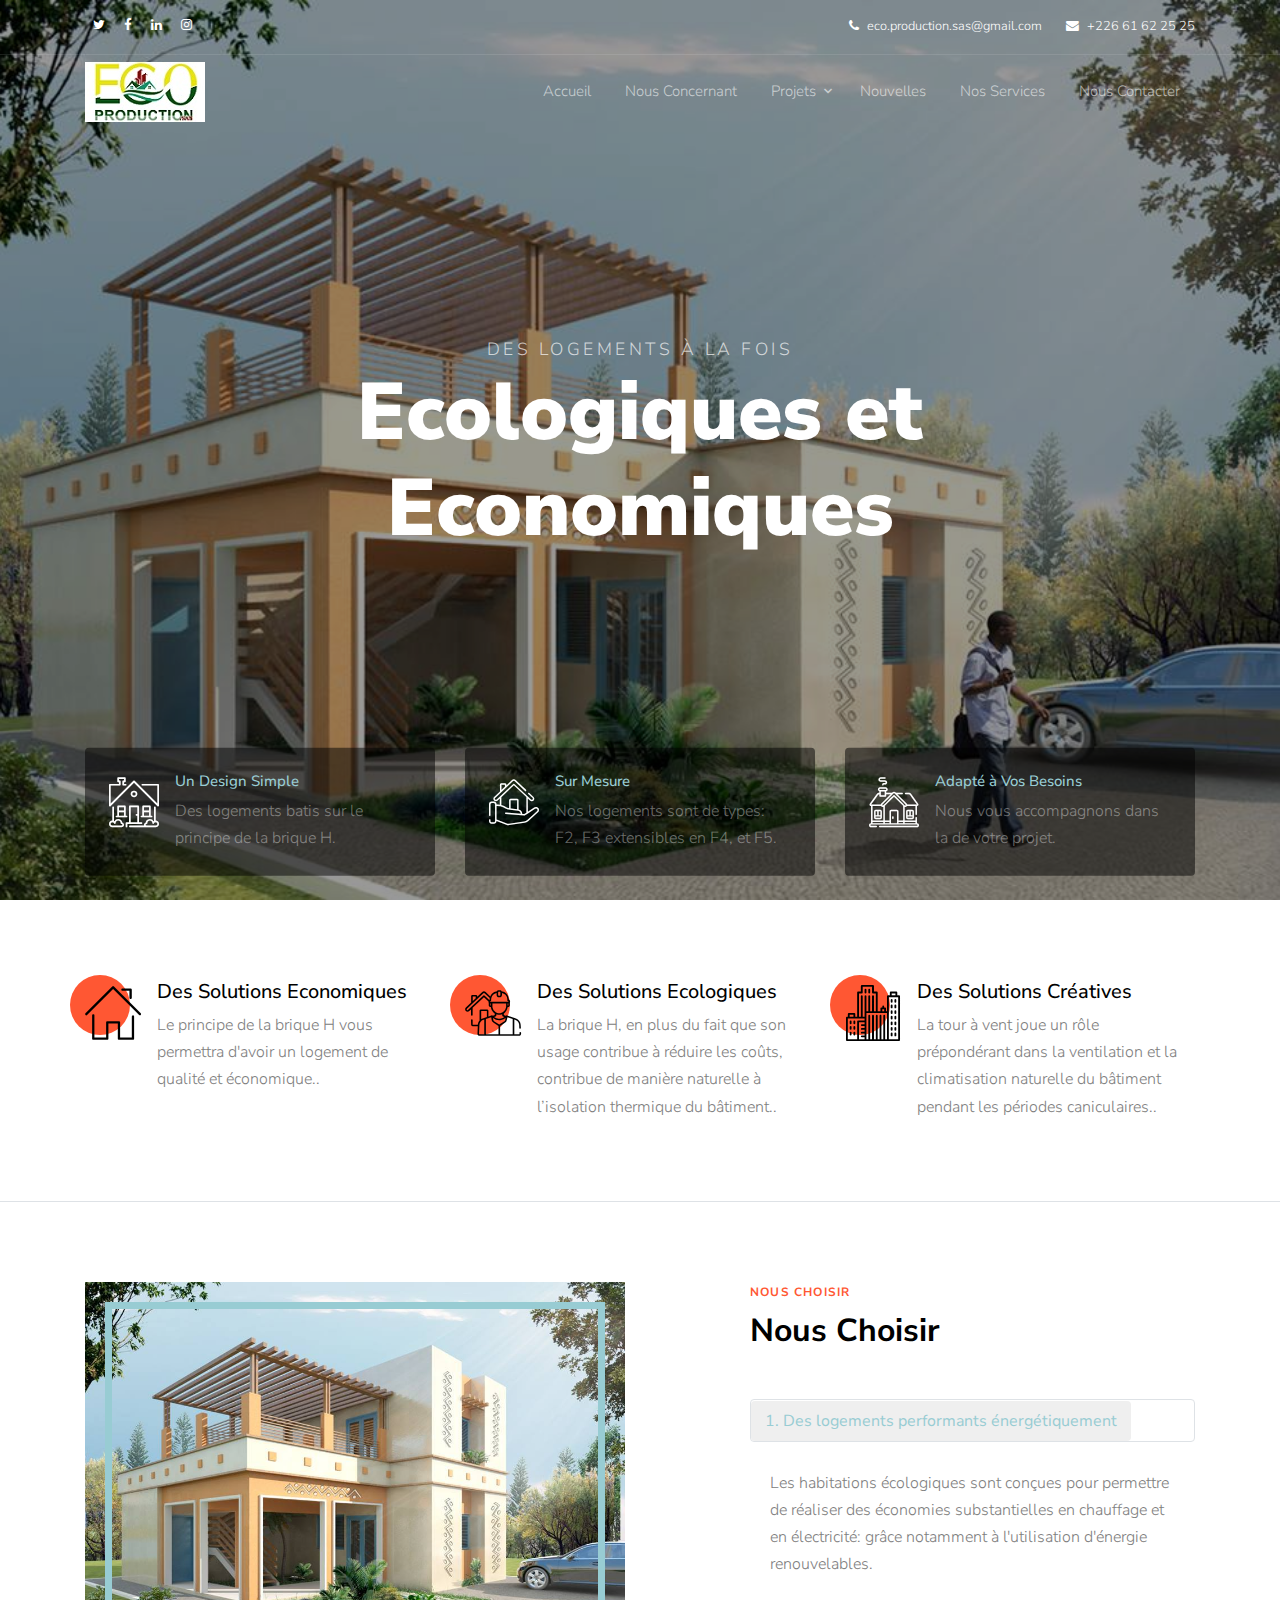
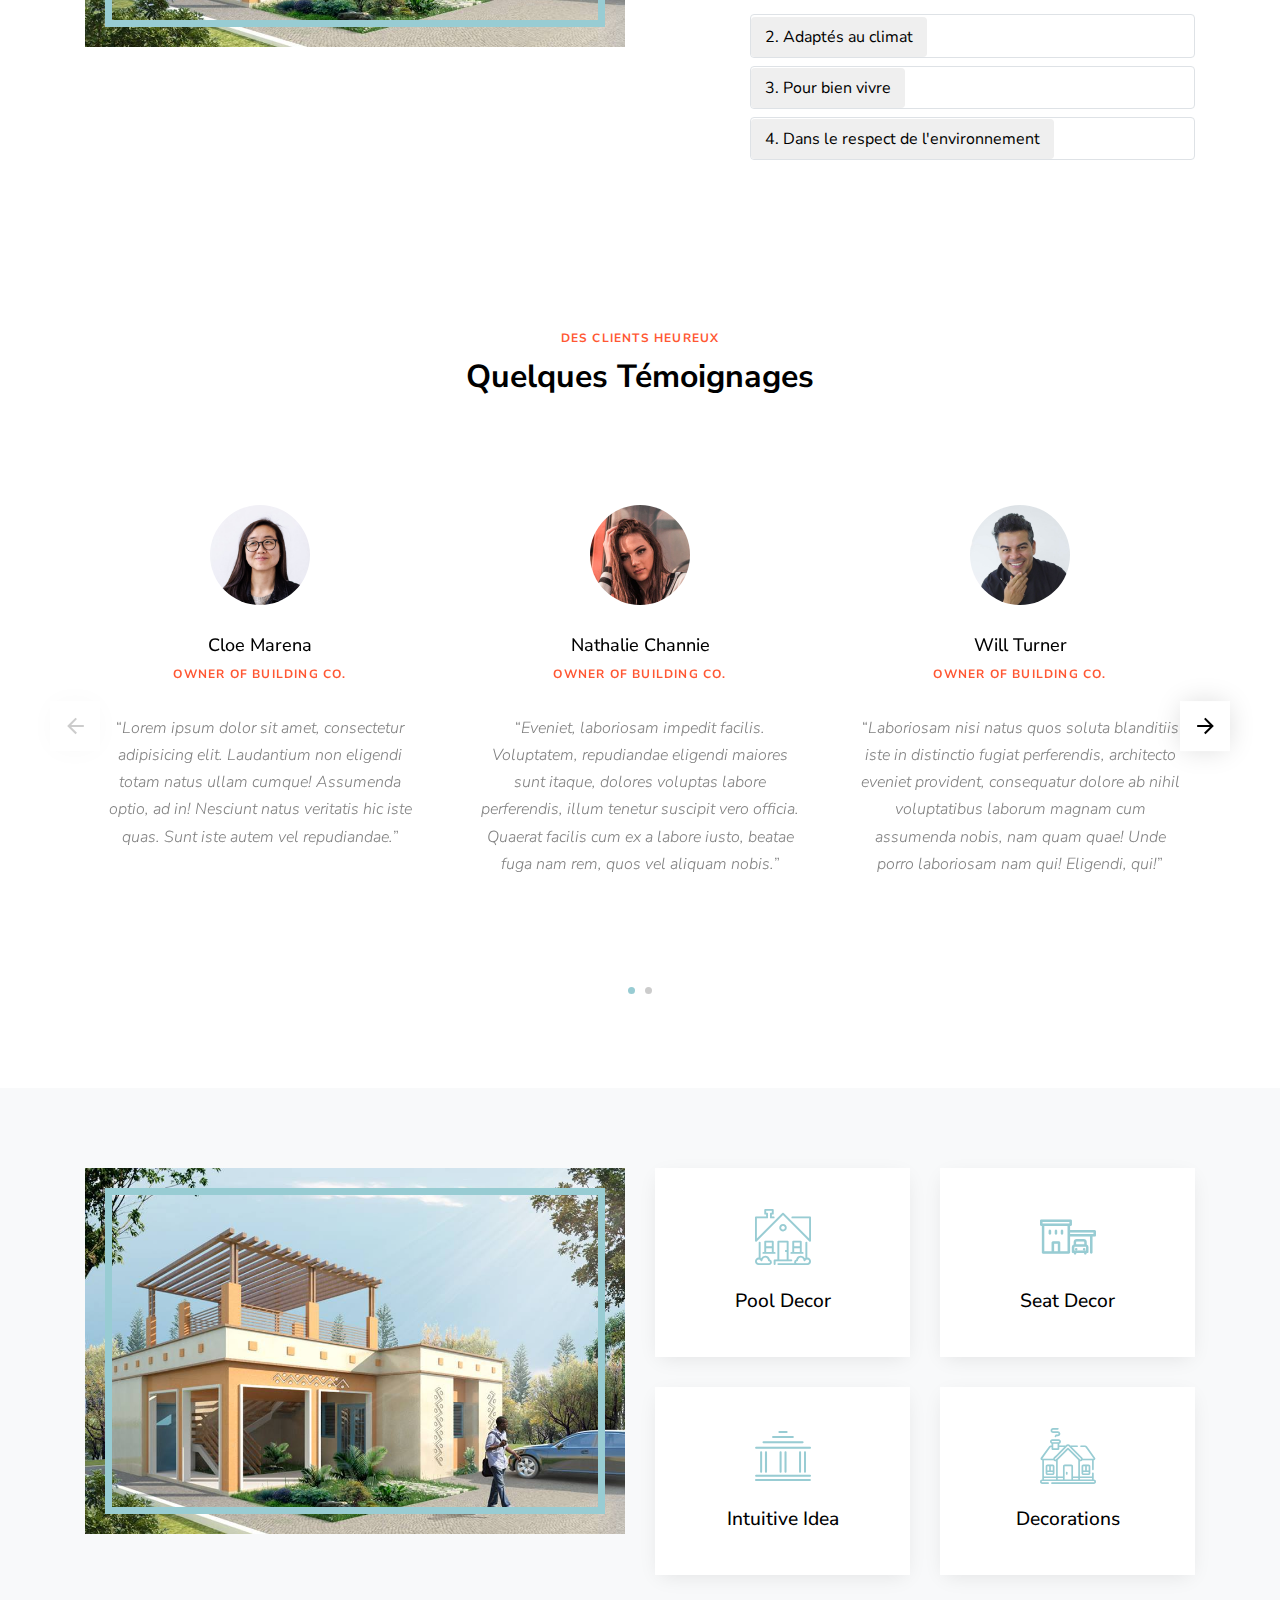
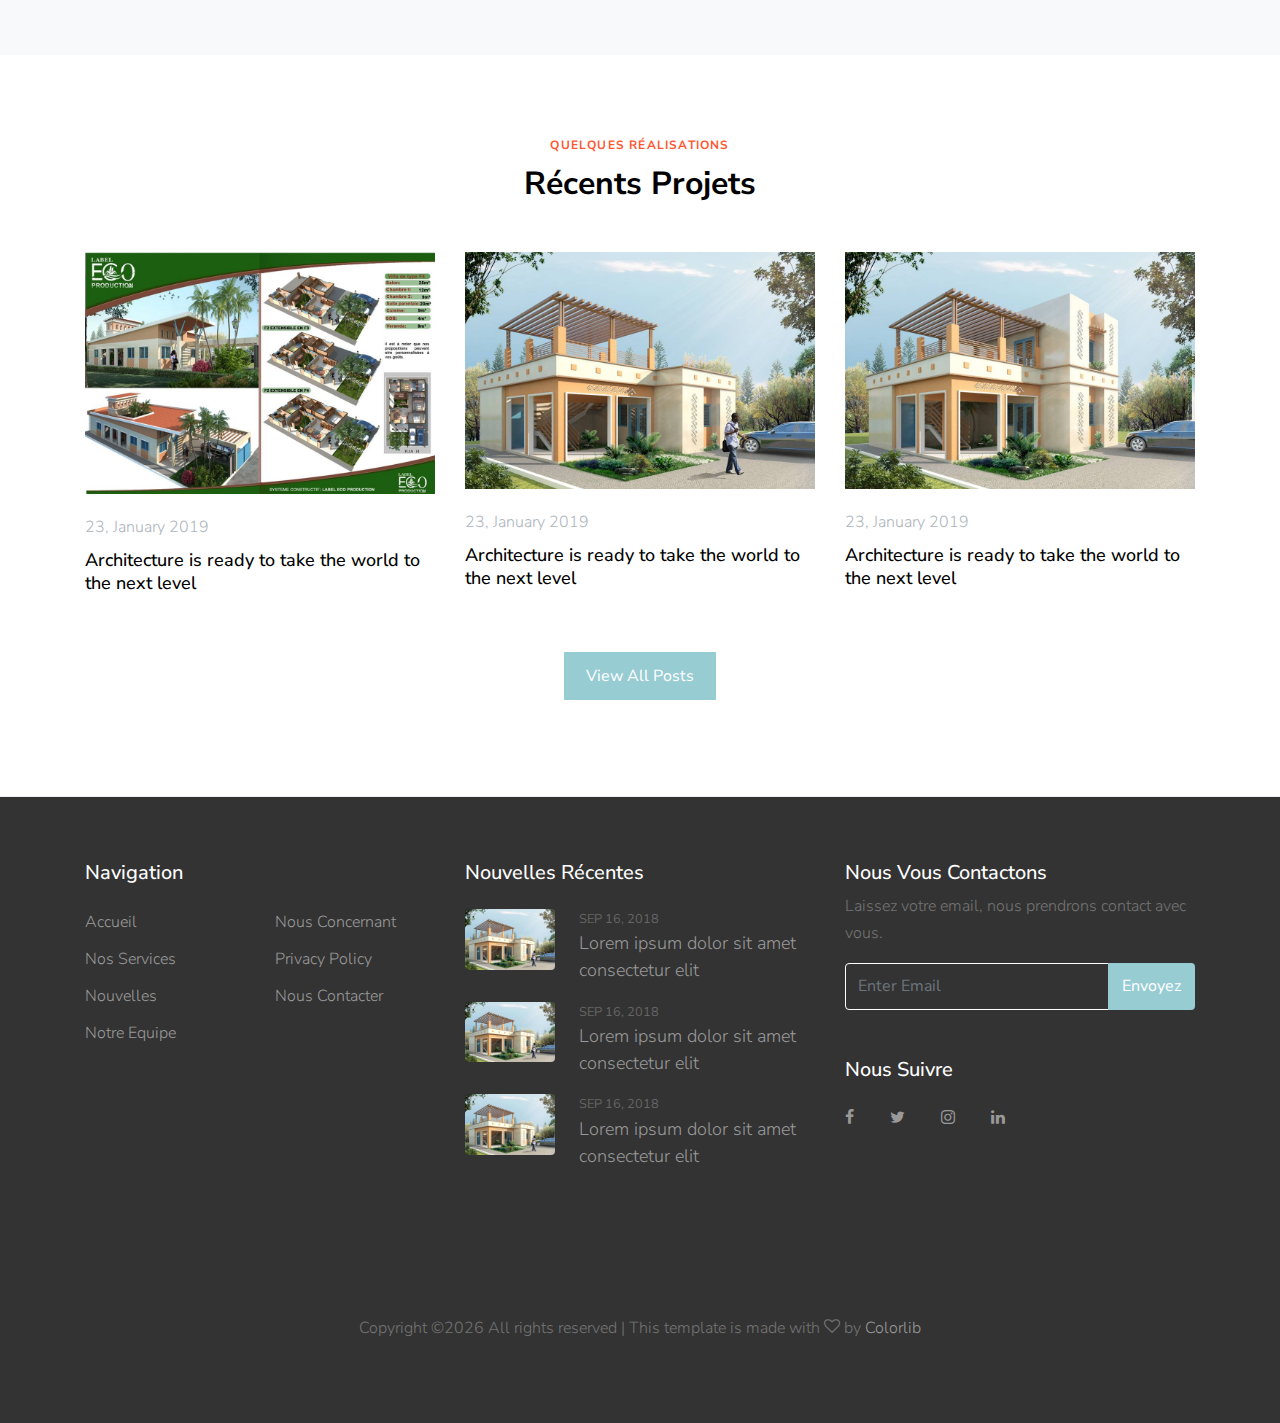
==== commit 8a7b741e: "Update interface" ====
--- a/index.html
+++ b/index.html
@@ -65,7 +65,8 @@
         <div class="container py-1">
           <div class="row align-items-center">
             <div class="col-2">
-              <h1 class="mb-0 site-logo"><a href="index.html">ECO Productions</a></h1>
+              <!--h1 class="mb-0 site-logo"><a href="index.html">ECO Productions</a></h1-->
+			  <h1 class="mb-0 site-logo"><a href="index.html"><img src="images/logo.jpg" alt=""></a></h1>
             </div>
             <div class="col-10">
               <nav class="site-navigation text-right" role="navigation">
@@ -73,7 +74,8 @@
                   <div class="d-inline-block d-lg-none ml-md-0 mr-auto py-3"><a href="#" class="site-menu-toggle js-menu-toggle text-white"><span class="icon-menu h3"></span></a></div>
 
                   <ul class="site-menu js-clone-nav d-none d-lg-block">
-                    <li class="has-children active">
+					<li><a href="index.html">Accueil</a></li>
+                    <!--li class="has-children active">
                       <a href="index.html">Accueil</a>
                       <ul class="dropdown arrow-top">
                         <li><a href="#">Menu One</a></li>
@@ -88,14 +90,13 @@
                           </ul>
                         </li>
                       </ul>
-                    </li>
+                    </li-->
                     <li><a href="about.html">Nous Concernant</a></li>
                     <li class="has-children">
                       <a href="projects.html">Projets</a>
                       <ul class="dropdown arrow-top">
-                        <li><a href="#">Menu One</a></li>
-                        <li><a href="#">Menu Two</a></li>
-                        <li><a href="#">Menu Three</a></li>
+                        <li><a href="#">Burkina Faso</a></li>
+                        <li><a href="#">Ailleurs</a></li>
                       </ul>
                     </li>
                     <li><a href="news.html">Nouvelles</a></li>
@@ -127,33 +128,33 @@
           <div class="col-lg-4">
             <a href="#" class="site-block-feature d-flex p-4 rounded mb-4">
               <div class="mr-3">
-                <span class="icon flaticon-window font-weight-light h2"></span>
+                <span class="icon flaticon-house-1 font-weight-light h2"></span>
               </div>
               <div class="text">
                 <h3>Un Design Simple</h3>
-                <p>Lorem ipsum dolor sit amet consectetur adipisicing elit.</p>
+                <p>Des logements batis sur le principe de la brique H.</p>
               </div>
             </a>   
           </div>
           <div class="col-lg-4">
             <a href="#" class="site-block-feature d-flex p-4 rounded mb-4">
               <div class="mr-3">
-                <span class="icon flaticon-measuring font-weight-light h2"></span>
+                <span class="icon flaticon-house-3 font-weight-light h2"></span>
               </div>
               <div class="text">
                 <h3>Sur Mesure</h3>
-                <p>Lorem ipsum dolor sit amet consectetur adipisicing elit.</p>
+                <p>Nos logements sont de types: F2, F3 extensibles en F4, et F5.</p>
               </div>
             </a>
           </div>
           <div class="col-lg-4">
             <a href="#" class="site-block-feature d-flex p-4 rounded mb-4">
               <div class="mr-3">
-                <span class="icon flaticon-interior-design font-weight-light h2"></span>
+                <span class="icon flaticon-house font-weight-light h2"></span>
               </div>
               <div class="text">
                 <h3>Adapté à Vos Besoins</h3>
-                <p>Lorem ipsum dolor sit amet consectetur adipisicing elit.</p>
+                <p>Nous vous accompagnons dans la  de votre projet.</p>
               </div>
             </a>
           </div>
@@ -167,10 +168,10 @@
 
           <div class="col-lg-4 col-md-6 mb-5 mb-lg-0">
             <div class="media custom-media">
-              <div class="mr-3 icon"><span class="flaticon-interior-design display-4"></span></div>
+              <div class="mr-3 icon"><span class="flaticon-home display-4"></span></div>
               <div class="media-body">
                 <h5 class="mt-0">Des Solutions Economiques</h5>
-                Cras sit amet nibh libero, in gravida nulla. Nulla vel metus scelerisque ante sollicitudin..
+                Le principe de la brique H vous permettra d'avoir un logement de qualité et économique..
               </div>
             </div>
           </div>
@@ -178,20 +179,20 @@
 
           <div class="col-lg-4 col-md-6 mb-5 mb-lg-0">
             <div class="media custom-media">
-              <div class="mr-3 icon"><span class="flaticon-step-ladder display-4"></span></div>
+              <div class="mr-3 icon"><span class="flaticon-house-4 display-4"></span></div>
               <div class="media-body">
                 <h5 class="mt-0">Des Solutions Ecologiques</h5>
-                Cras sit amet nibh libero, in gravida nulla. Nulla vel metus scelerisque ante sollicitudin..
+                La brique H, en plus du fait que son usage contribue à réduire les coûts, contribue de manière naturelle à l’isolation thermique du bâtiment..
               </div>
             </div>
           </div>
 
           <div class="col-lg-4 col-md-6 mb-5 mb-lg-0">
             <div class="media custom-media">
-              <div class="mr-3 icon"><span class="flaticon-turned-off display-4"></span></div>
+              <div class="mr-3 icon"><span class="flaticon-cityscape display-4"></span></div>
               <div class="media-body">
                 <h5 class="mt-0">Des Solutions Créatives</h5>
-                Cras sit amet nibh libero, in gravida nulla. Nulla vel metus scelerisque ante sollicitudin..
+                La tour à vent joue un rôle prépondérant dans la ventilation et la climatisation naturelle du bâtiment pendant les périodes caniculaires..
               </div>
             </div>
           </div>
@@ -228,7 +229,7 @@
               </div>
 
               <h2 class="mb-0 border rounded mb-2">
-                <button class="btn " type="button" data-toggle="collapse" data-target="#collapseTwo" aria-expanded="true" aria-controls="collapseOne">
+                <button class="btn collapsed" type="button" data-toggle="collapse" data-target="#collapseTwo" aria-expanded="false" aria-controls="collapseTwo">
                   2. Adaptés au climat
                 </button>
               </h2>
@@ -240,7 +241,7 @@
               </div>
 			  
               <h2 class="mb-0 border rounded mb-2">
-                <button class="btn collapsed" type="button" data-toggle="collapse" data-target="#collapseThree" aria-expanded="false" aria-controls="collapseTwo">
+                <button class="btn collapsed" type="button" data-toggle="collapse" data-target="#collapseThree" aria-expanded="false" aria-controls="collapseThree">
                   3. Pour bien vivre
                 </button>
               </h2>
@@ -252,7 +253,7 @@
               </div>
            
               <h2 class="mb-0 border rounded mb-2">
-                <button class="btn collapsed" type="button" data-toggle="collapse" data-target="#collapseFour" aria-expanded="false" aria-controls="collapseThree">
+                <button class="btn collapsed" type="button" data-toggle="collapse" data-target="#collapseFour" aria-expanded="false" aria-controls="collapseFour">
                   4. Dans le respect de l'environnement
                 </button>
               </h2>
@@ -315,7 +316,7 @@
     <div class="site-section site-block-3 bg-light">
       <div class="container">
         <div class="row">
-          <div class="col-lg-6 mb-5 mb-lg-0">
+          <div class="col-lg-6 mb-4 mb-lg-0">
             <div class="img-border">
               <img src="images/img_2.jpg" alt="Image" class="img-fluid">
             </div>
@@ -326,7 +327,7 @@
                 <a href="#" class="d-flex text-center feature active p-4 mb-4 bg-white">
                   <span class="align-self-center w-100">
                     <span class="d-block mb-3">
-                      <span class="flaticon-step-ladder display-3"></span>
+                      <span class="flaticon-house-1 display-4"></span>
                     </span>
                     <h3>Pool Decor</h3>
                   </span>
@@ -336,7 +337,7 @@
                 <a href="#" class="d-flex text-center feature active p-4 mb-4 bg-white">
                   <span class="align-self-center w-100">
                     <span class="d-block mb-3">
-                      <span class="flaticon-sit-down display-3"></span>
+                      <span class="flaticon-house-2 display-4"></span>
                     </span>
                     <h3>Seat Decor</h3>
                   </span>
@@ -348,7 +349,7 @@
                 <a href="#" class="d-flex text-center feature active p-4 mb-4 bg-white">
                   <span class="align-self-center w-100">
                     <span class="d-block mb-3">
-                      <span class="flaticon-turned-off display-3"></span>
+                      <span class="flaticon-building-design-of-lines display-4"></span>
                     </span>
                     <h3>Intuitive Idea</h3>
                   </span>
@@ -358,7 +359,7 @@
                 <a href="#" class="d-flex text-center active feature active p-4 mb-4 bg-white">
                   <span class="align-self-center w-100">
                     <span class="d-block mb-3">
-                      <span class="flaticon-window display-3"></span>
+                      <span class="flaticon-house display-4"></span>
                     </span>
                     <h3>Decorations</h3>
                   </span>
@@ -374,8 +375,8 @@
       <div class="container">
         <div class="row">
           <div class="col-12 text-center">
-            <span class="sub-title">News &amp; Update</span>
-            <h2 class="font-weight-bold text-black mb-5">Our Blog Posts</h2>
+            <span class="sub-title"> Quelques Réalisations</span>
+            <h2 class="font-weight-bold text-black mb-5">Récents Projets</h2>
           </div>
         </div>
         <div class="row mb-5">
@@ -420,18 +421,17 @@
               </div>
               <div class="col-md-6 col-lg-6">
                 <ul class="list-unstyled">
-                  <li><a href="#">Home</a></li>
-                  <li><a href="#">Services</a></li>
-                  <li><a href="#">News</a></li>
-                  <li><a href="#">Team</a></li>
+                  <li><a href="#">Accueil</a></li>
+                  <li><a href="#">Nos Services</a></li>
+                  <li><a href="#">Nouvelles</a></li>
+                  <li><a href="#">Notre Equipe</a></li>
                 </ul>
               </div>
               <div class="col-md-6 col-lg-6">
                 <ul class="list-unstyled">
-                  <li><a href="#">About Us</a></li>
+                  <li><a href="#">Nous Concernant</a></li>
                   <li><a href="#">Privacy Policy</a></li>
-                  <li><a href="#">Contact Us</a></li>
-                  <li><a href="#">Membership</a></li>
+                  <li><a href="#">Nous Contacter</a></li>
                 </ul>
               </div>
             </div>
@@ -442,7 +442,7 @@
            
 
             <div class="mb-5">
-              <h3 class="footer-heading mb-4">Recent News</h3>
+              <h3 class="footer-heading mb-4">Nouvelles Récentes</h3>
               <div class="block-25">
                 <ul class="list-unstyled">
                   <li class="mb-3">
@@ -488,14 +488,14 @@
           <div class="col-lg-4 mb-5 mb-lg-0">
 
             <div class="mb-5">
-              <h3 class="footer-heading mb-2">Subscribe Newsletter</h3>
-              <p>Lorem ipsum dolor sit amet consectetur adipisicing elit minima minus odio.</p>
+              <h3 class="footer-heading mb-2">Nous Vous Contactons</h3>
+              <p>Laissez votre email, nous prendrons contact avec vous.</p>
 
               <form action="#" method="post">
                 <div class="input-group mb-3">
                   <input type="text" class="form-control border-white text-white bg-transparent" placeholder="Enter Email" aria-label="Enter Email" aria-describedby="button-addon2">
                   <div class="input-group-append">
-                    <button class="btn btn-primary" type="button" id="button-addon2">Send</button>
+                    <button class="btn btn-primary" type="button" id="button-addon2">Envoyez</button>
                   </div>
                 </div>
               </form>
@@ -504,7 +504,7 @@
 
             <div class="row">
               <div class="col-md-12">
-                <h3 class="footer-heading mb-4">Nous suivre</h3>
+                <h3 class="footer-heading mb-4">Nous Suivre</h3>
 
                 <div>
                   <a href="https://www.facebook.com/ECO-Productions-293913257951484/" class="pl-0 pr-3"><span class="icon-facebook"></span></a>
--- a/fonts/flaticon/font/flaticon.css
+++ b/fonts/flaticon/font/flaticon.css
@@ -1,13 +1,12 @@
 	/*
   	Flaticon icon font: Flaticon
-  	Creation date: 01/03/2019 00:45
+  	Creation date: 23/10/2017 08:34
   	*/
 
 @font-face {
   font-family: "Flaticon";
   src: url("./Flaticon.eot");
   src: url("./Flaticon.eot?#iefix") format("embedded-opentype"),
-       url("./Flaticon.woff2") format("woff2"),
        url("./Flaticon.woff") format("woff"),
        url("./Flaticon.ttf") format("truetype"),
        url("./Flaticon.svg#Flaticon") format("svg");
@@ -23,17 +22,24 @@
 }
 
 [class^="flaticon-"]:before, [class*=" flaticon-"]:before,
-[class^="flaticon-"]:after, [class*=" flaticon-"]:after {   
-  font-family: Flaticon;
-font-style: normal;
+[class^="flaticon-"]:after, [class*=" flaticon-"]:after {
+	font-family: Flaticon;
+	font-style: normal;
+	/*font-size: 20px;	
+	margin-left: 0px;*/
 /* Better Font Rendering =========== */
   -webkit-font-smoothing: antialiased;
   -moz-osx-font-smoothing: grayscale;
 }
 
-.flaticon-window:before { content: "\f100"; }
-.flaticon-measuring:before { content: "\f101"; }
-.flaticon-step-ladder:before { content: "\f102"; }
-.flaticon-interior-design:before { content: "\f103"; }
-.flaticon-sit-down:before { content: "\f104"; }
-.flaticon-turned-off:before { content: "\f105"; }+.flaticon-building-design-of-lines:before { content: "\f100"; }
+.flaticon-home-1:before { content: "\f101"; }
+.flaticon-house-4:before { content: "\f102"; }
+.flaticon-home:before { content: "\f103"; }
+.flaticon-insurance:before { content: "\f104"; }
+.flaticon-house-3:before { content: "\f105"; }
+.flaticon-house-2:before { content: "\f106"; }
+.flaticon-house-1:before { content: "\f107"; }
+.flaticon-cityscape-1:before { content: "\f108"; }
+.flaticon-house:before { content: "\f109"; }
+.flaticon-cityscape:before { content: "\f10a"; }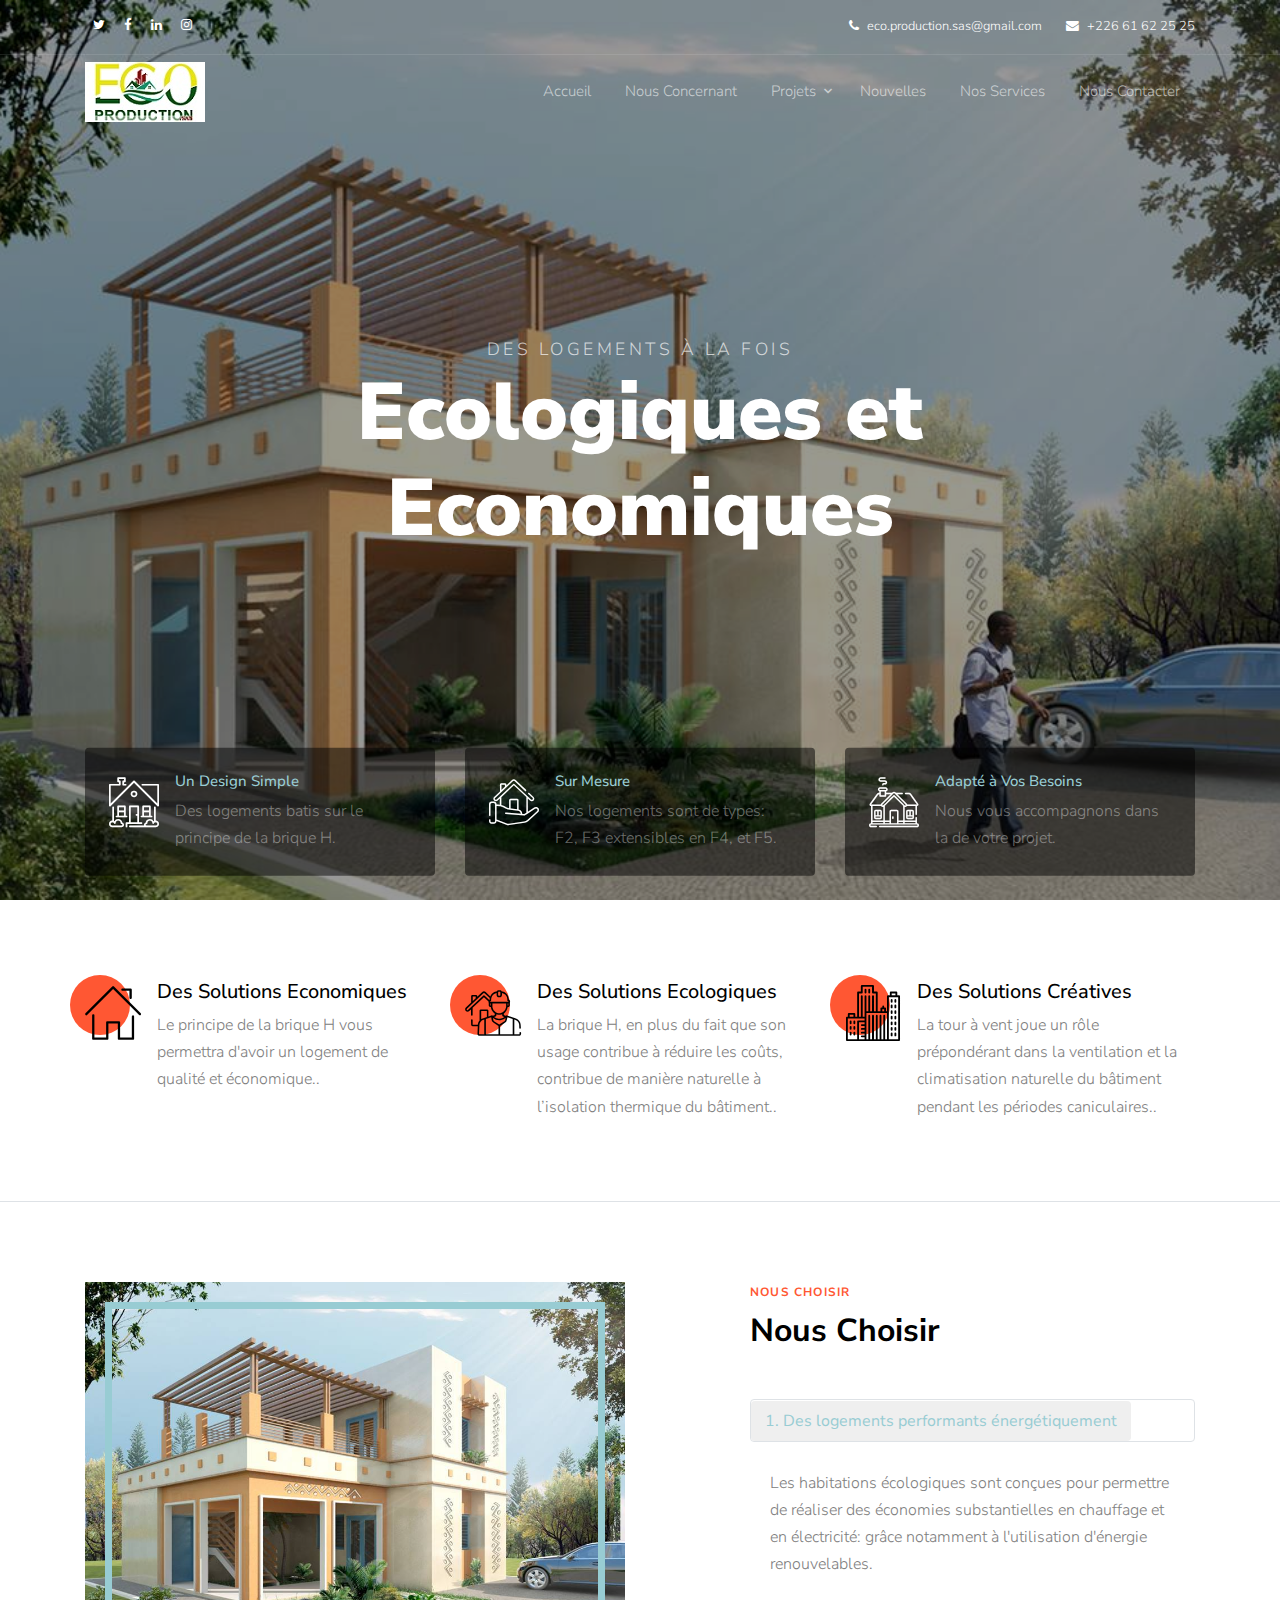
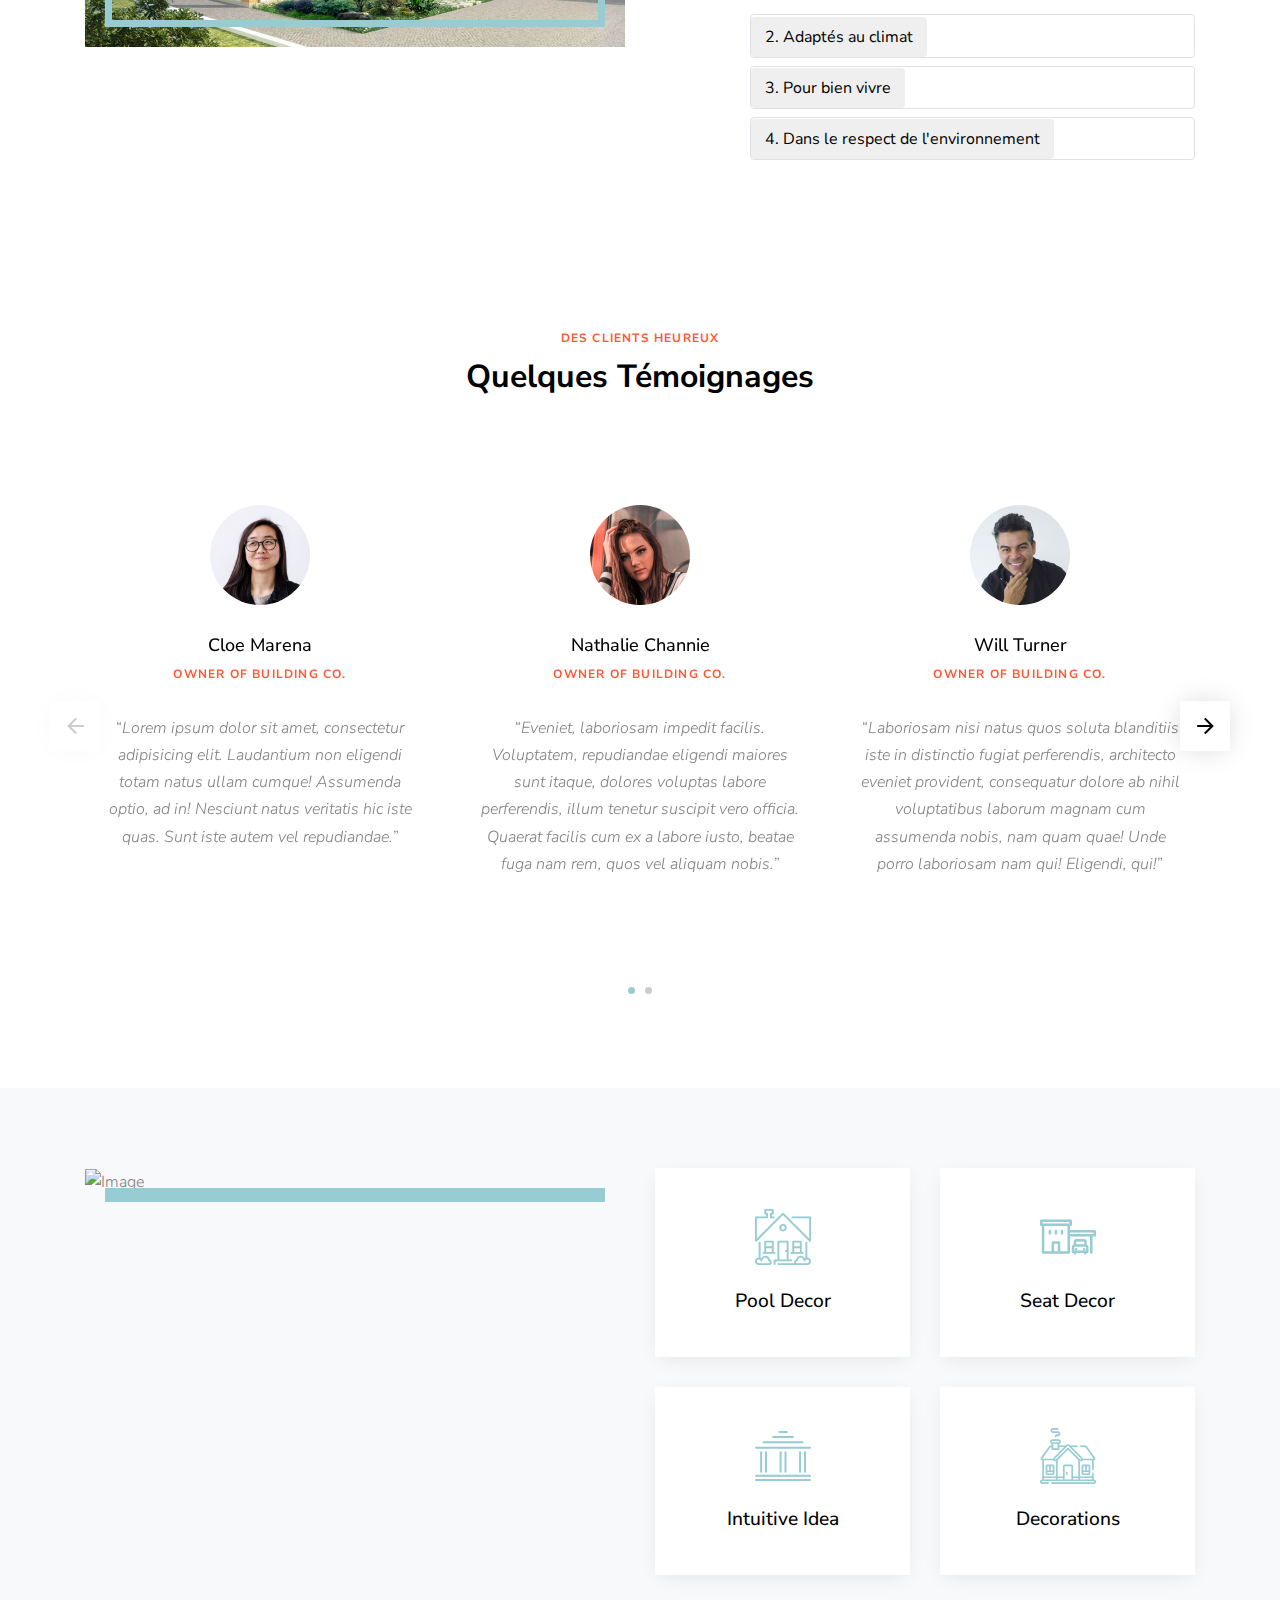
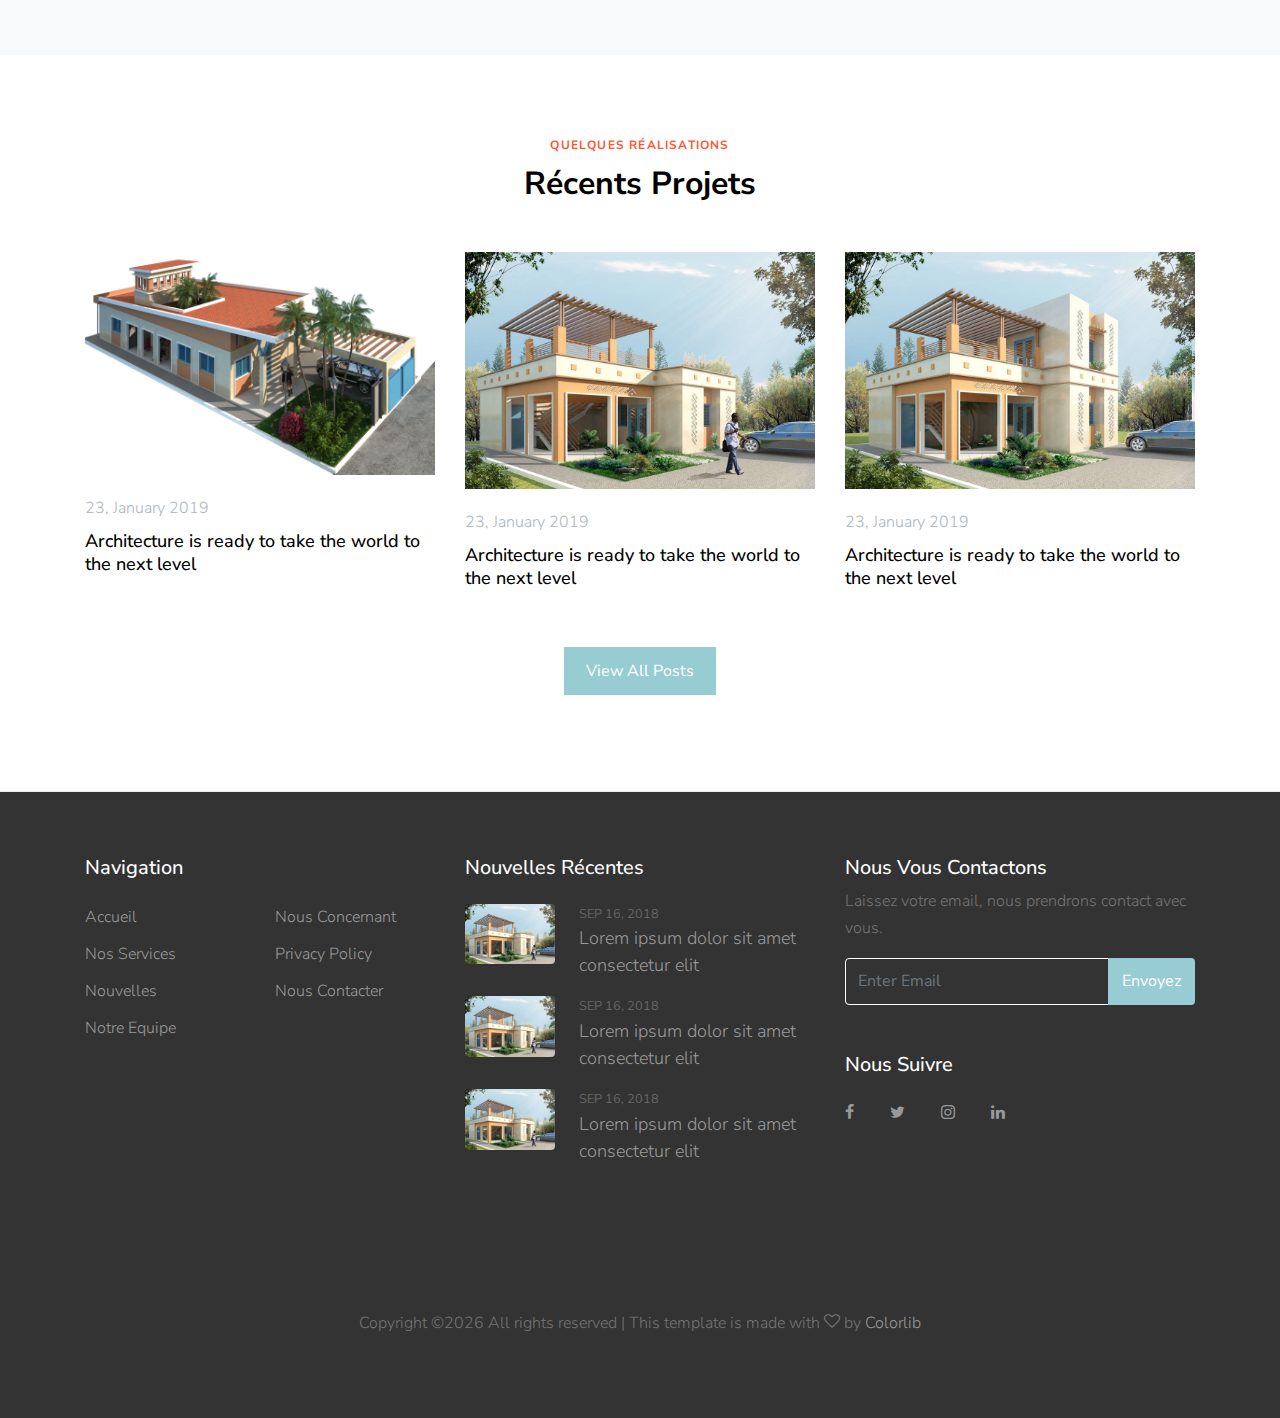
==== commit f924c4f2: "Update add pictures" ====
--- a/index.html
+++ b/index.html
@@ -318,7 +318,7 @@
         <div class="row">
           <div class="col-lg-6 mb-4 mb-lg-0">
             <div class="img-border">
-              <img src="images/img_2.jpg" alt="Image" class="img-fluid">
+              <img src="images/img_7.jpg" alt="Image" class="img-fluid">
             </div>
           </div>
           <div class="col-lg-6">
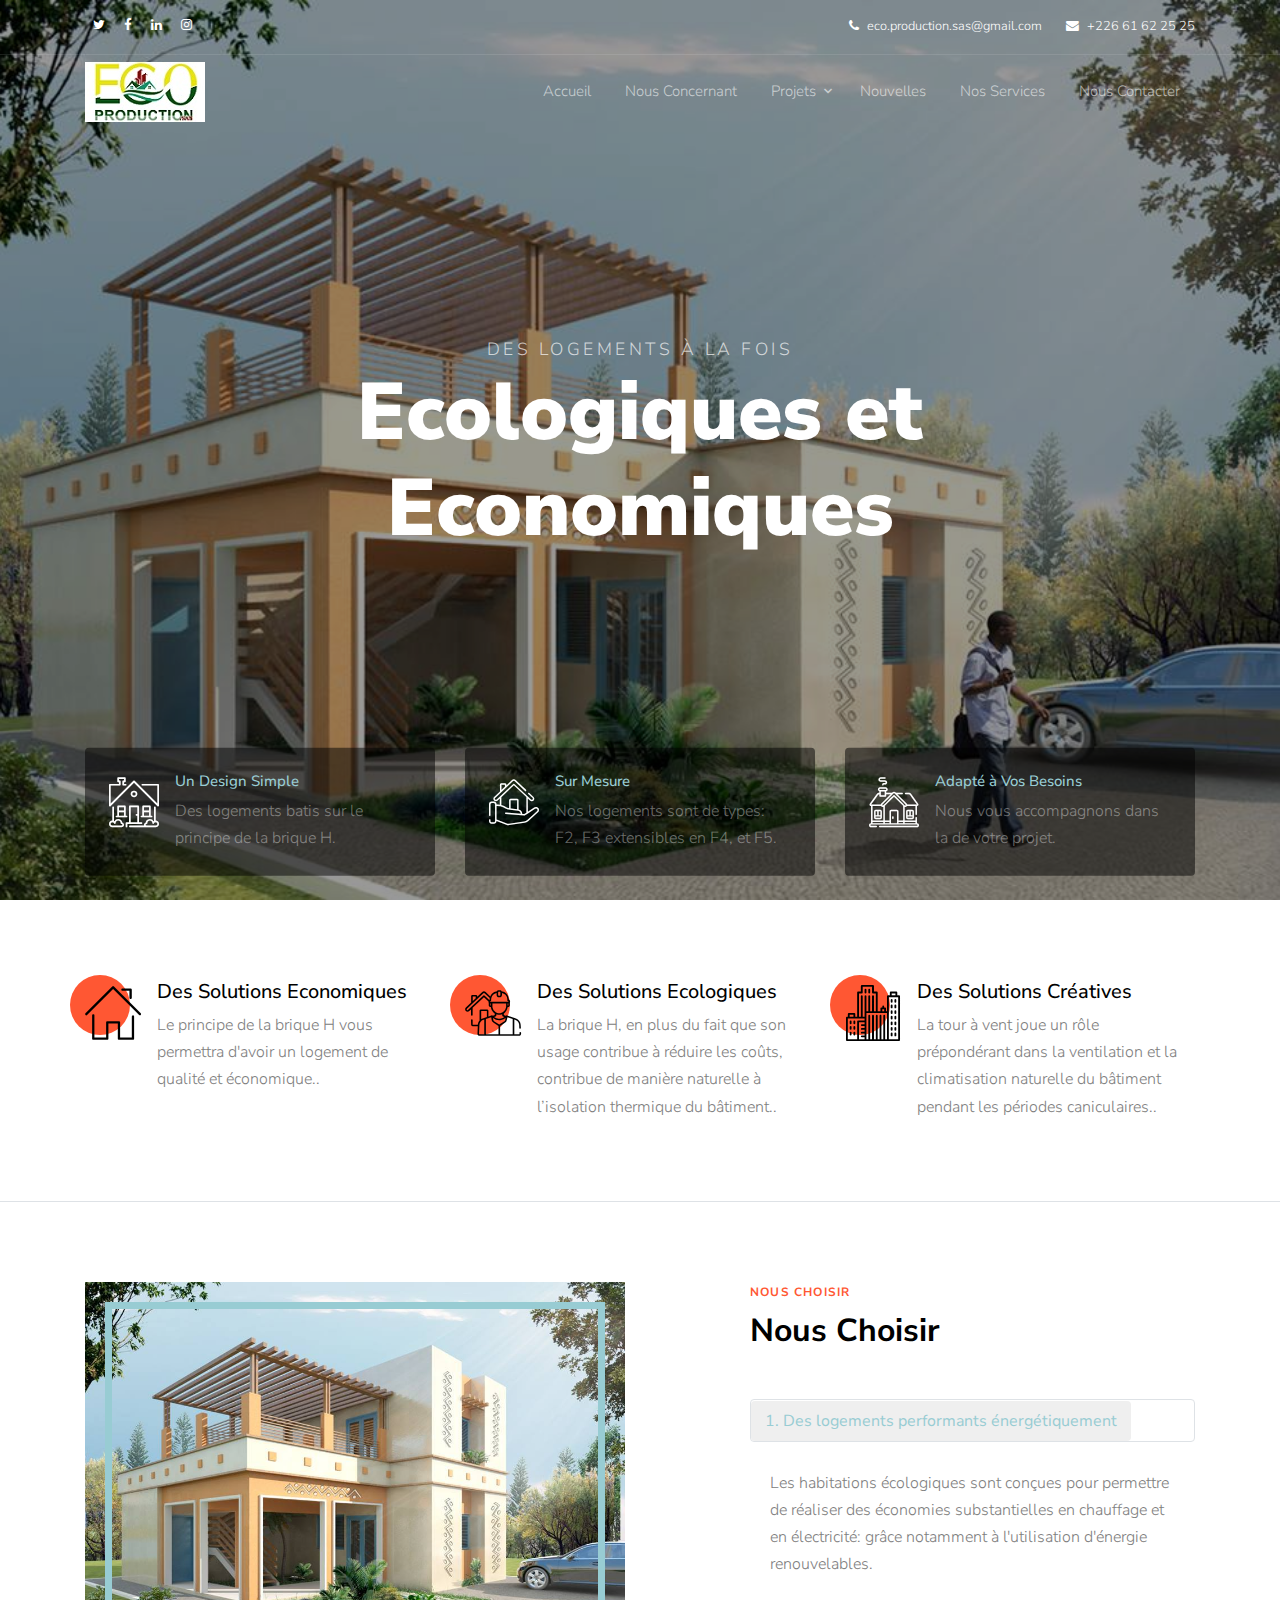
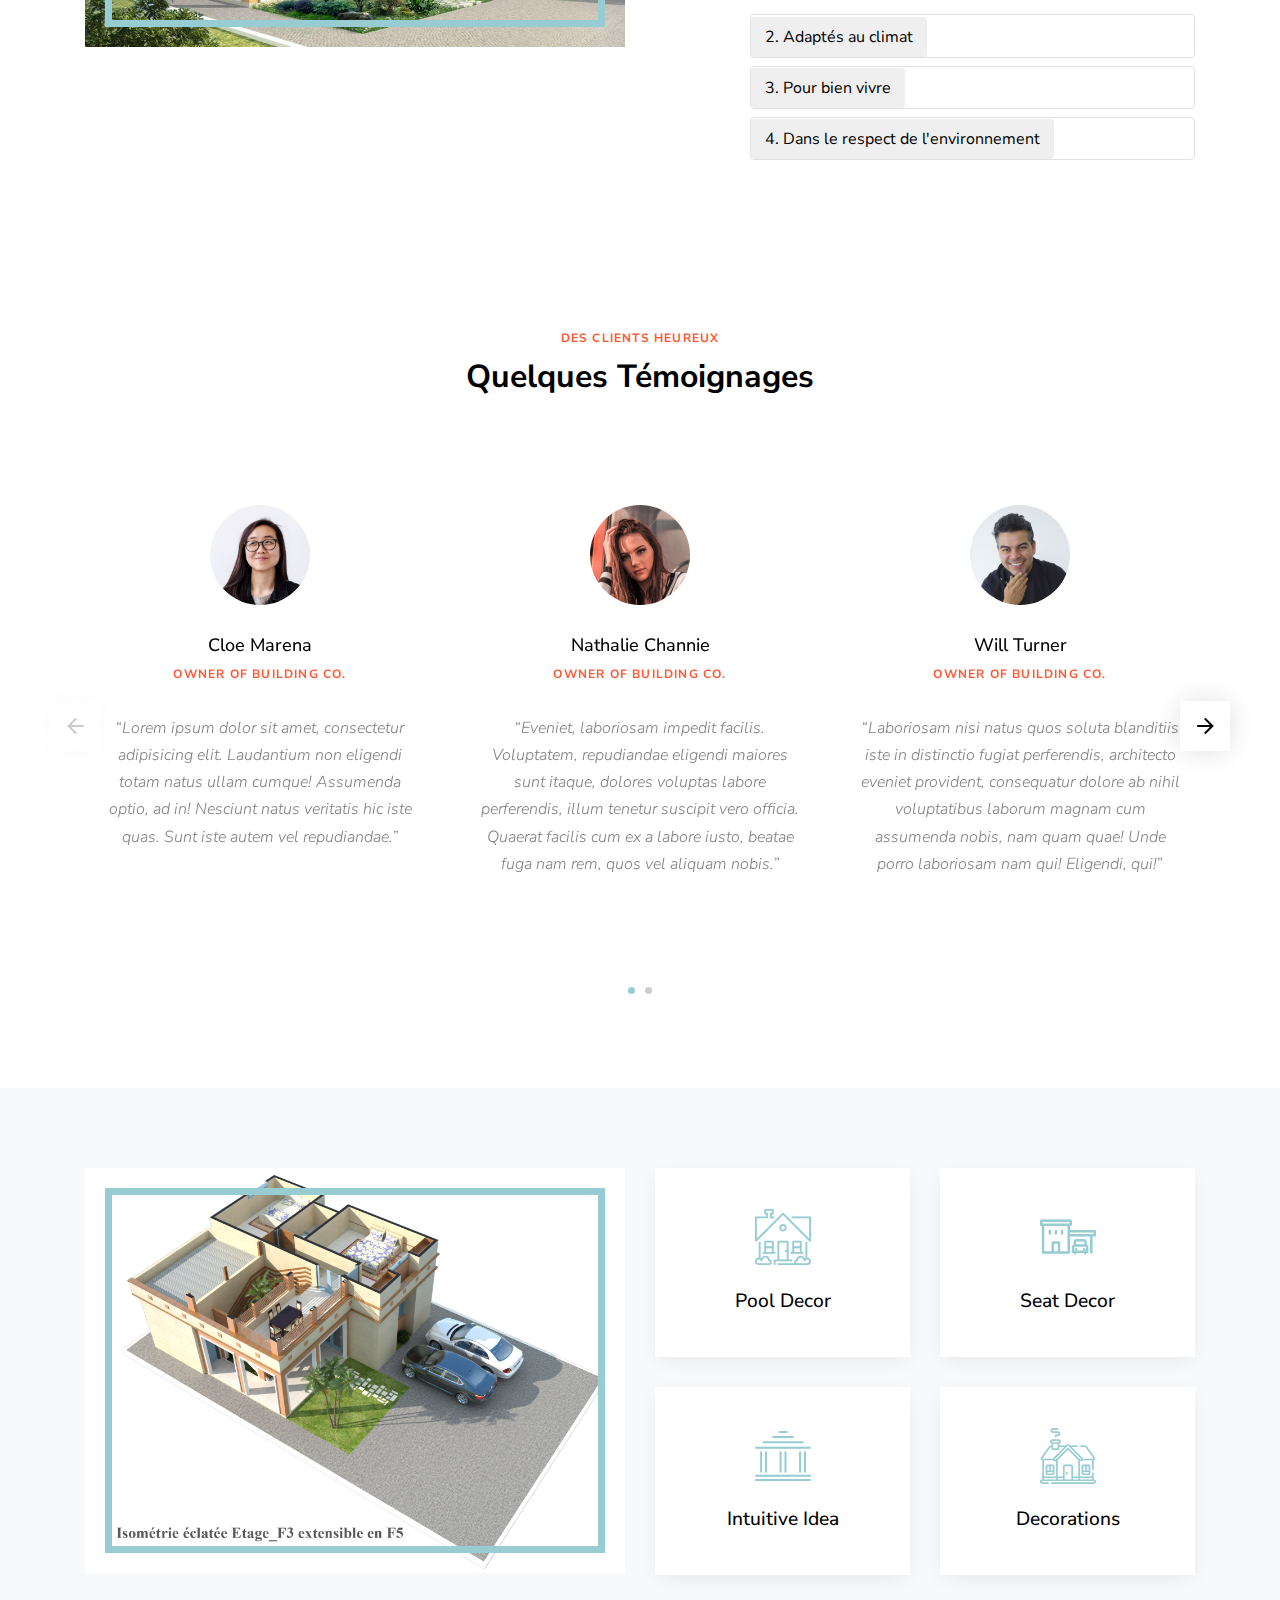
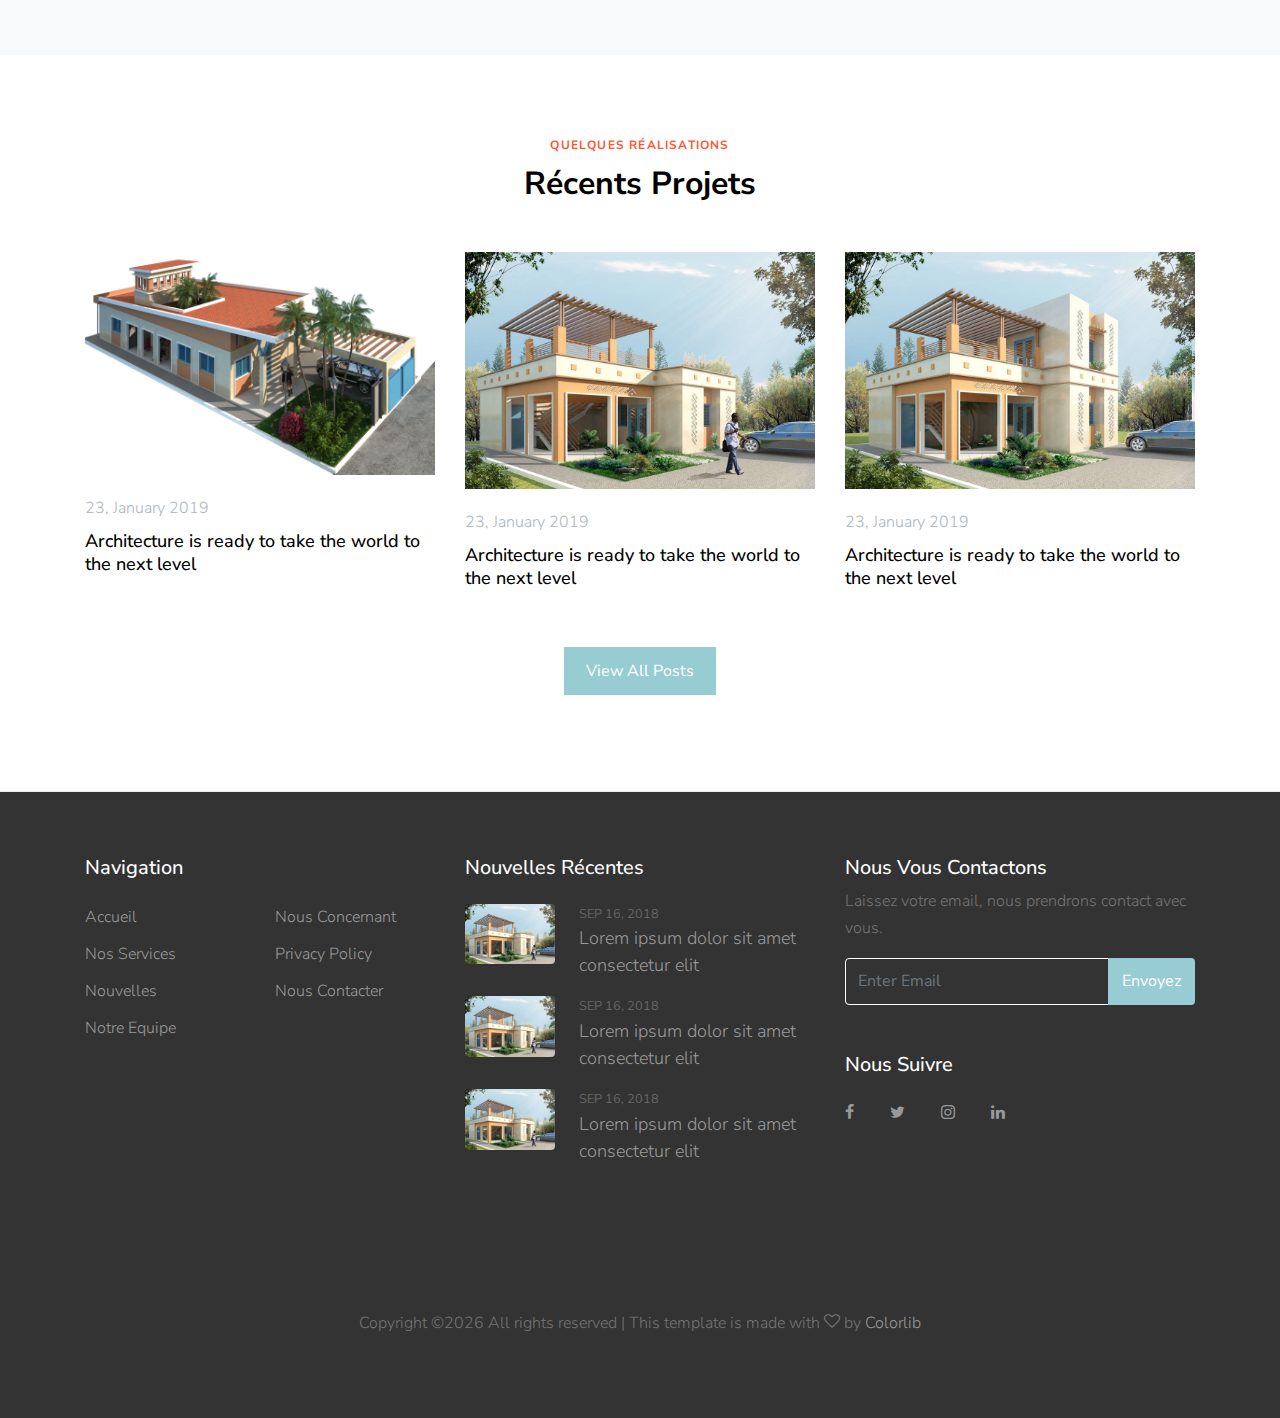
==== commit 63c88050: "Update add pictures" ====
--- a/index.html
+++ b/index.html
@@ -318,7 +318,7 @@
         <div class="row">
           <div class="col-lg-6 mb-4 mb-lg-0">
             <div class="img-border">
-              <img src="images/img_7.jpg" alt="Image" class="img-fluid">
+              <img src="images/img_5.jpg" alt="Image" class="img-fluid">
             </div>
           </div>
           <div class="col-lg-6">
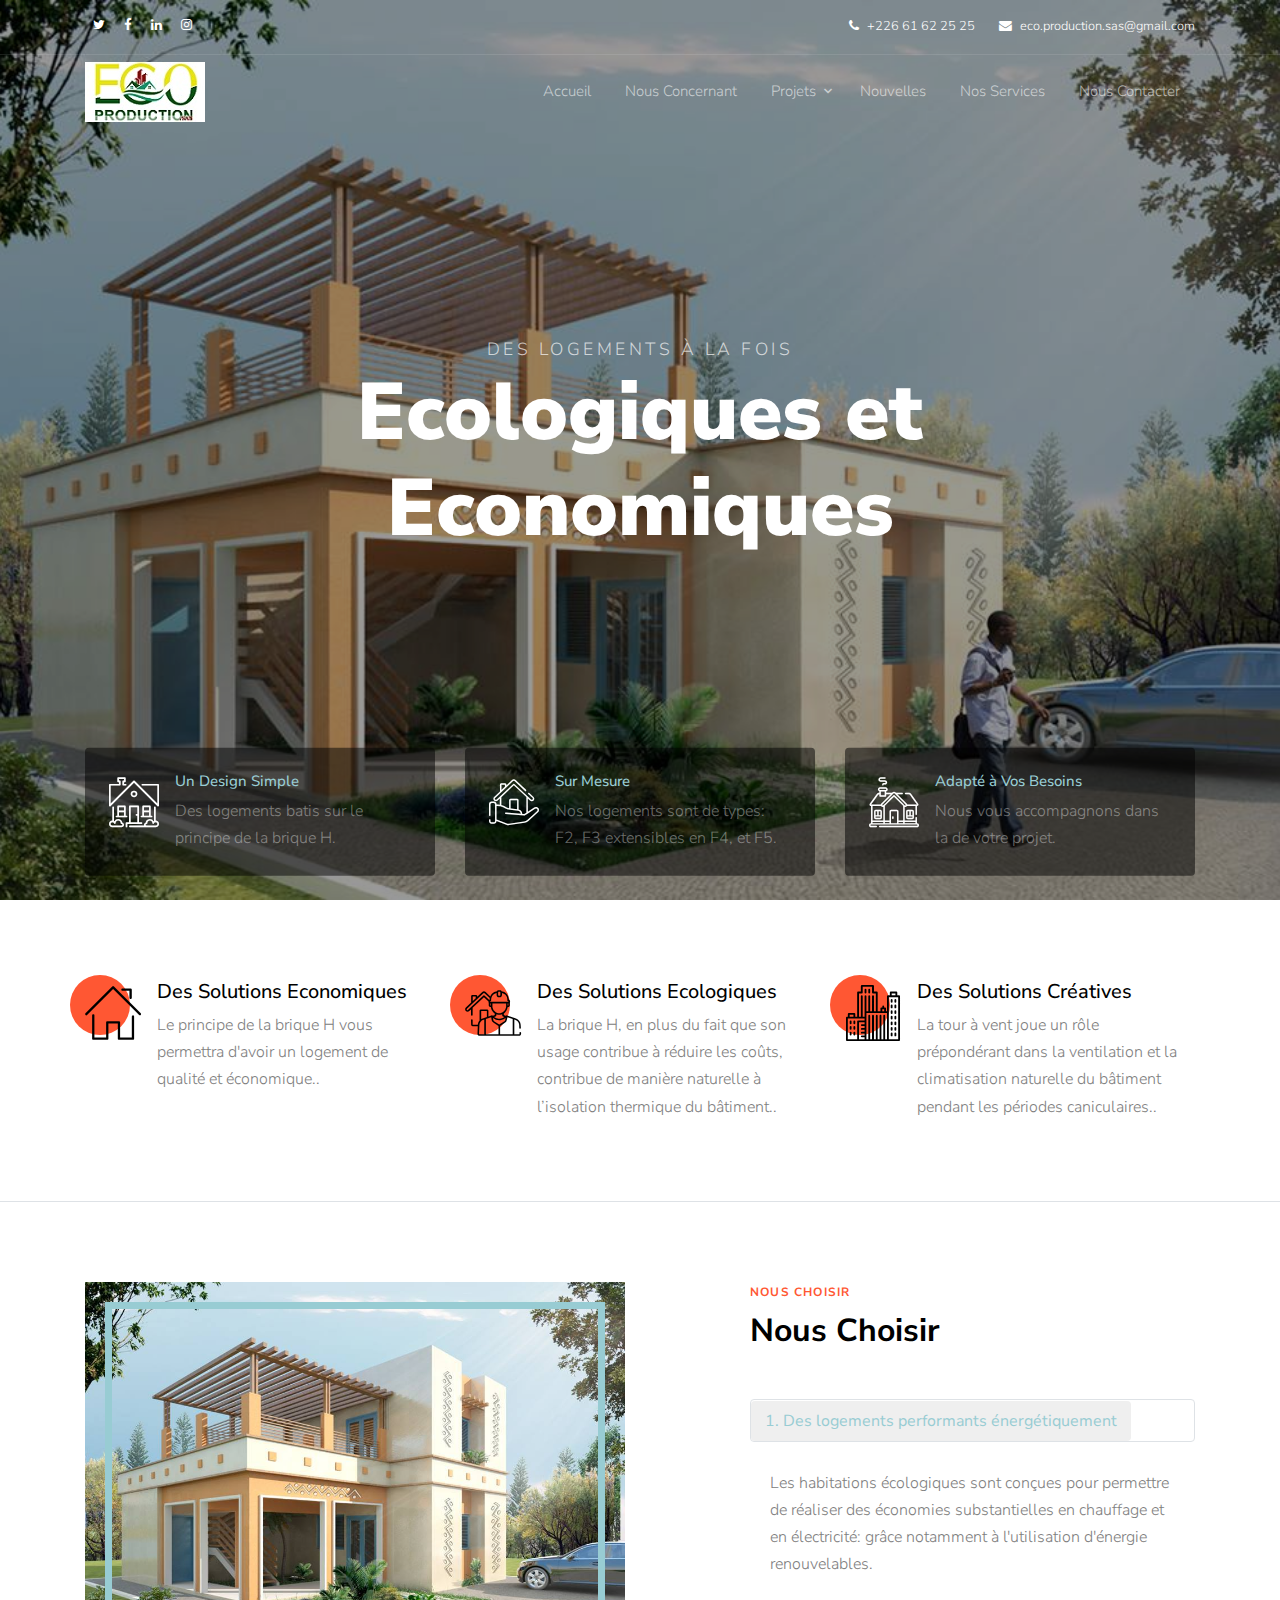
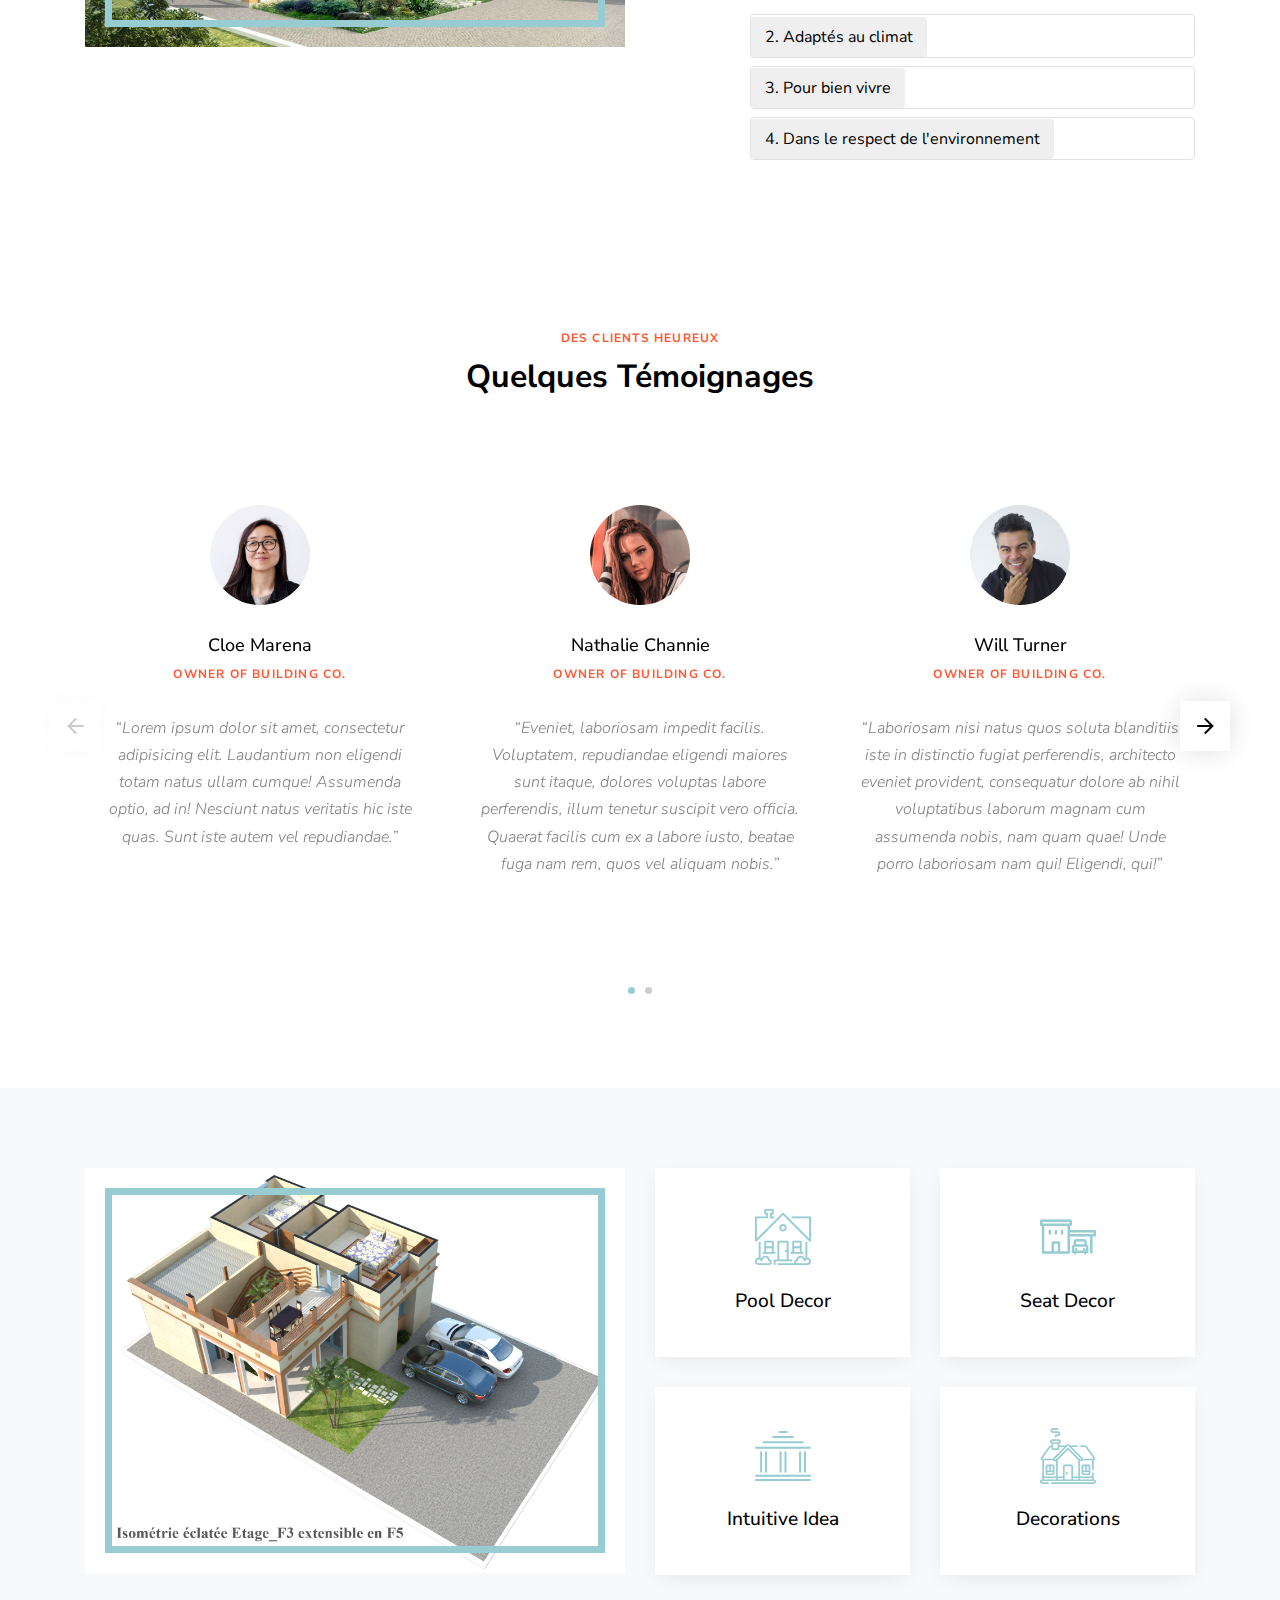
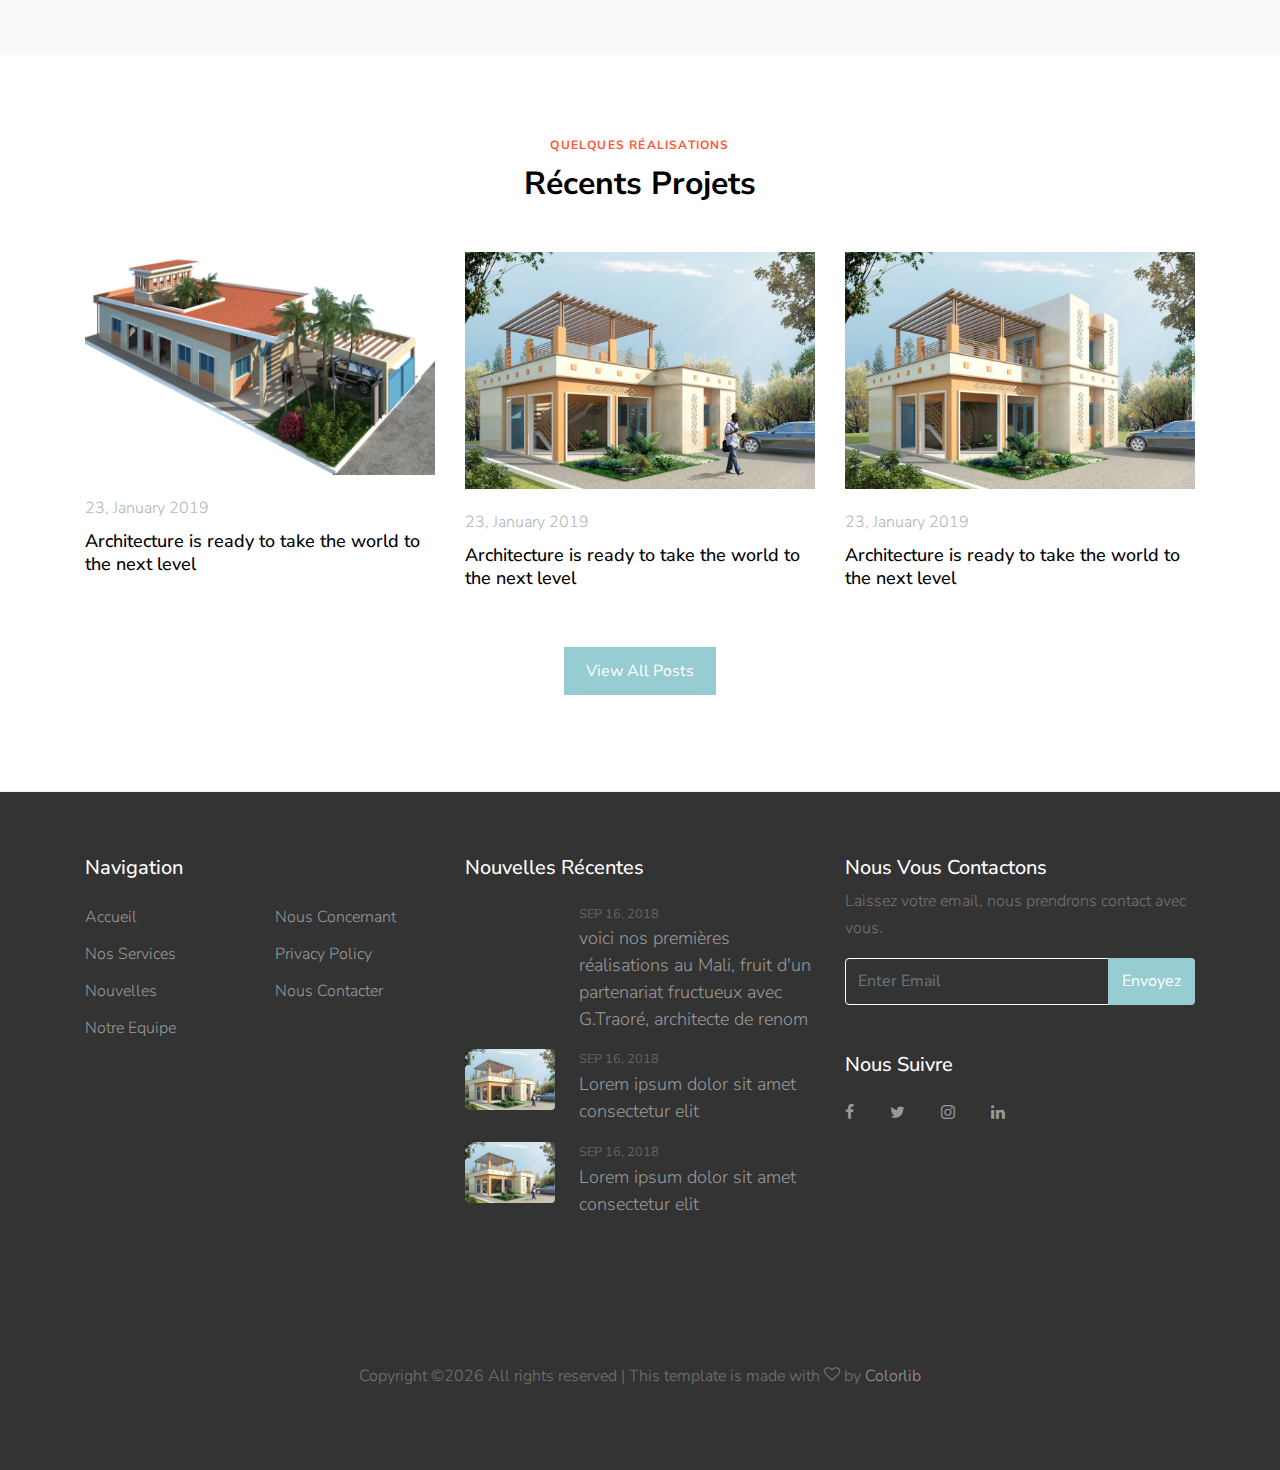
==== commit 8c827aca: "New update + link to fb and linkedin" ====
--- a/index.html
+++ b/index.html
@@ -1,7 +1,7 @@
 <!DOCTYPE html>
 <html lang="en">
   <head>
-    <title>Interior Design &mdash; Colorlib Website Template</title>
+    <title>eco productions</title>
     <meta charset="utf-8">
     <meta name="viewport" content="width=device-width, initial-scale=1, shrink-to-fit=no">
 
@@ -43,18 +43,18 @@
             <div class="col-6">
               <a href="#" class="p-2 pl-0"><span class="icon-twitter"></span></a>
               <a href="https://www.facebook.com/ECO-Productions-293913257951484/" class="p-2 pl-0"><span class="icon-facebook"></span></a>
-              <a href="#" class="p-2 pl-0"><span class="icon-linkedin"></span></a>
+              <a href="https://www.linkedin.com/company/eco-production-sas/" class="p-2 pl-0"><span class="icon-linkedin"></span></a>
               <a href="#" class="p-2 pl-0"><span class="icon-instagram"></span></a>
             </div>
             <div class="col-6">
               <div class="d-flex ml-auto">
-                <a href="#" class="d-flex align-items-center ml-auto mr-4">
+                <a href="tel:+226 61 62 25 25" class="d-flex align-items-center ml-auto mr-4">
                   <span class="icon-phone mr-2"></span>
+                  <span class="d-none d-md-inline-block">+226 61 62 25 25</span>
+                </a>
+                <a href="mailto:eco.production.sas@gmail.com" class="d-flex align-items-center">
+                  <span class="icon-envelope mr-2"></span>
                   <span class="d-none d-md-inline-block">eco.production.sas@gmail.com</span>
-                </a>
-                <a href="#" class="d-flex align-items-center">
-                  <span class="icon-envelope mr-2"></span>
-                  <span class="d-none d-md-inline-block">+226 61 62 25 25</span>
                 </a>
               </div>
             </div>
@@ -448,11 +448,11 @@
                   <li class="mb-3">
                     <a href="#" class="d-flex">
                       <figure class="image mr-4">
-                        <img src="images/hero_bg_1.jpg" alt="" class="img-fluid">
+                        <img src="images/project_1.jpg" alt="" class="img-fluid">
                       </figure>
                       <div class="text">
                         <span class="small text-uppercase date">Sep 16, 2018</span>
-                        <h3 class="heading font-weight-light">Lorem ipsum dolor sit amet consectetur elit</h3>
+                        <h3 class="heading font-weight-light">voici nos premières réalisations au Mali, fruit d'un partenariat fructueux avec G.Traoré, architecte de renom</h3>
                       </div>
                     </a>
                   </li>
